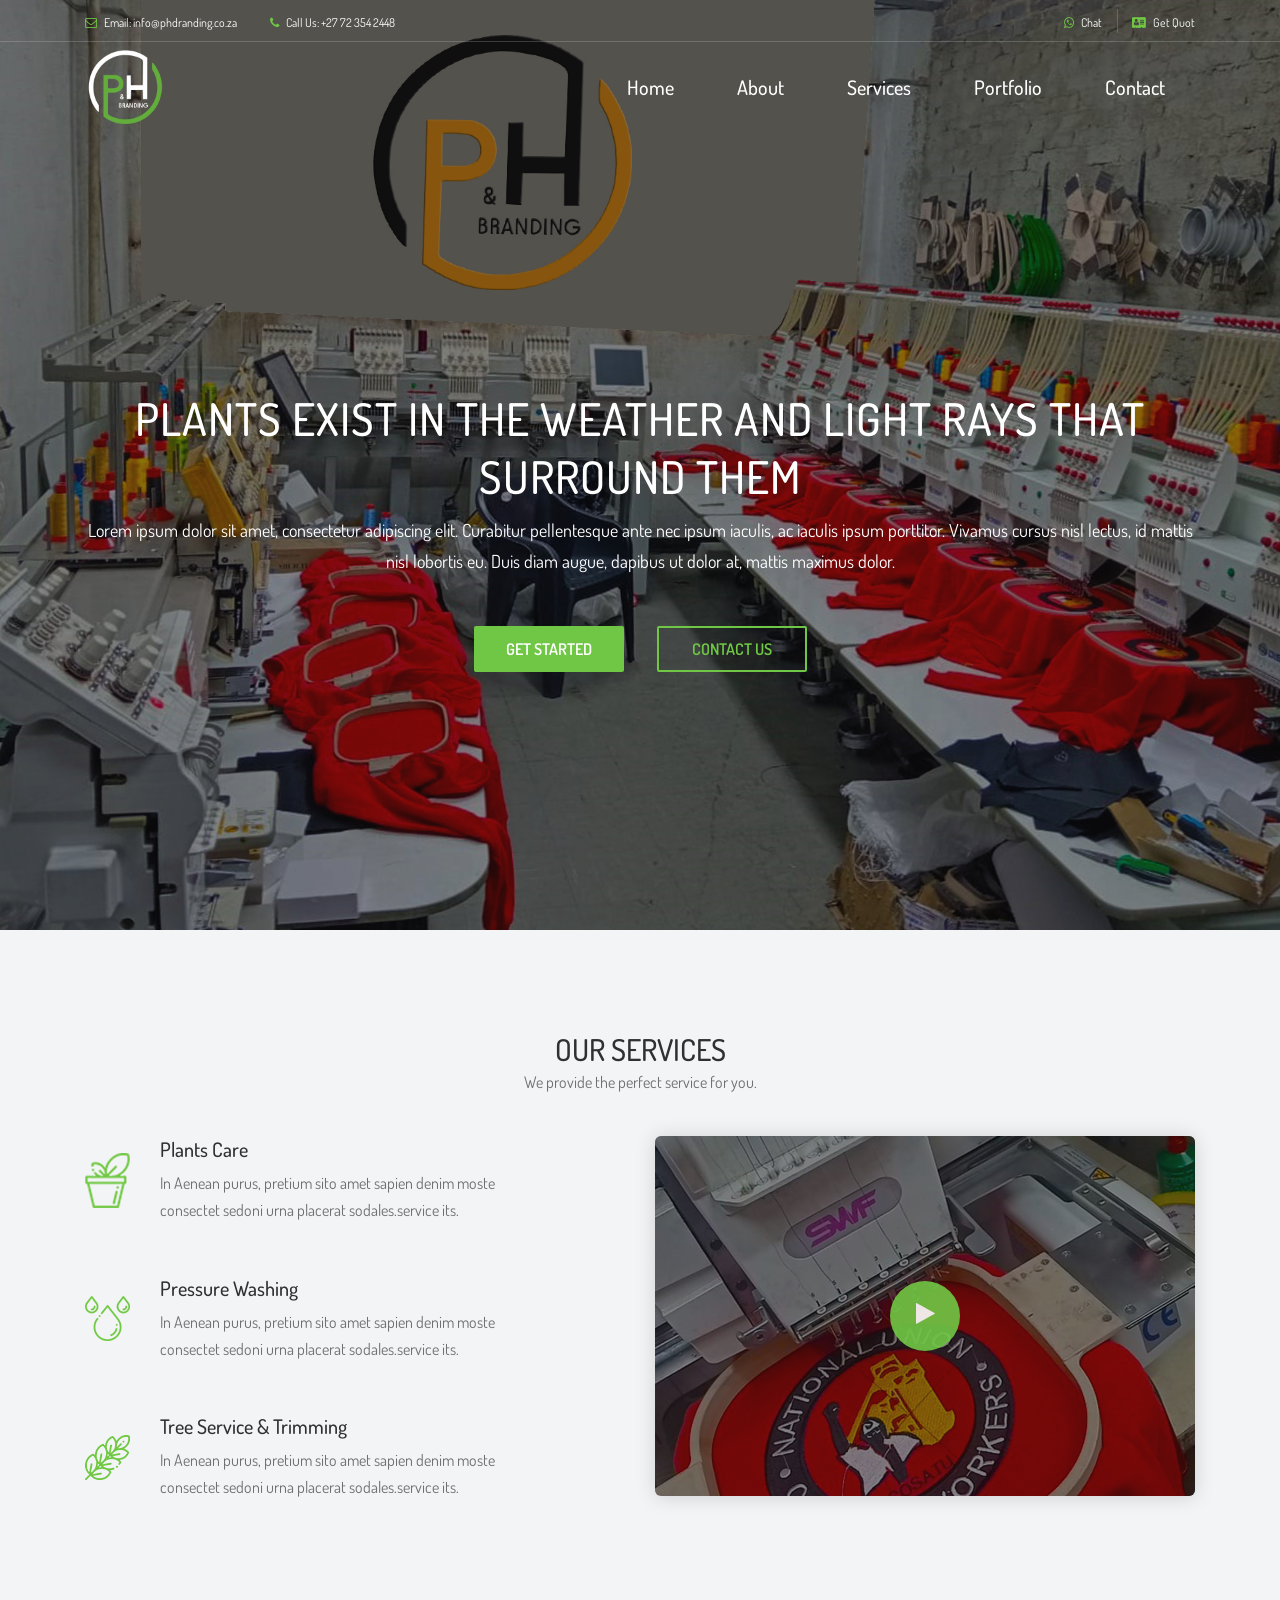
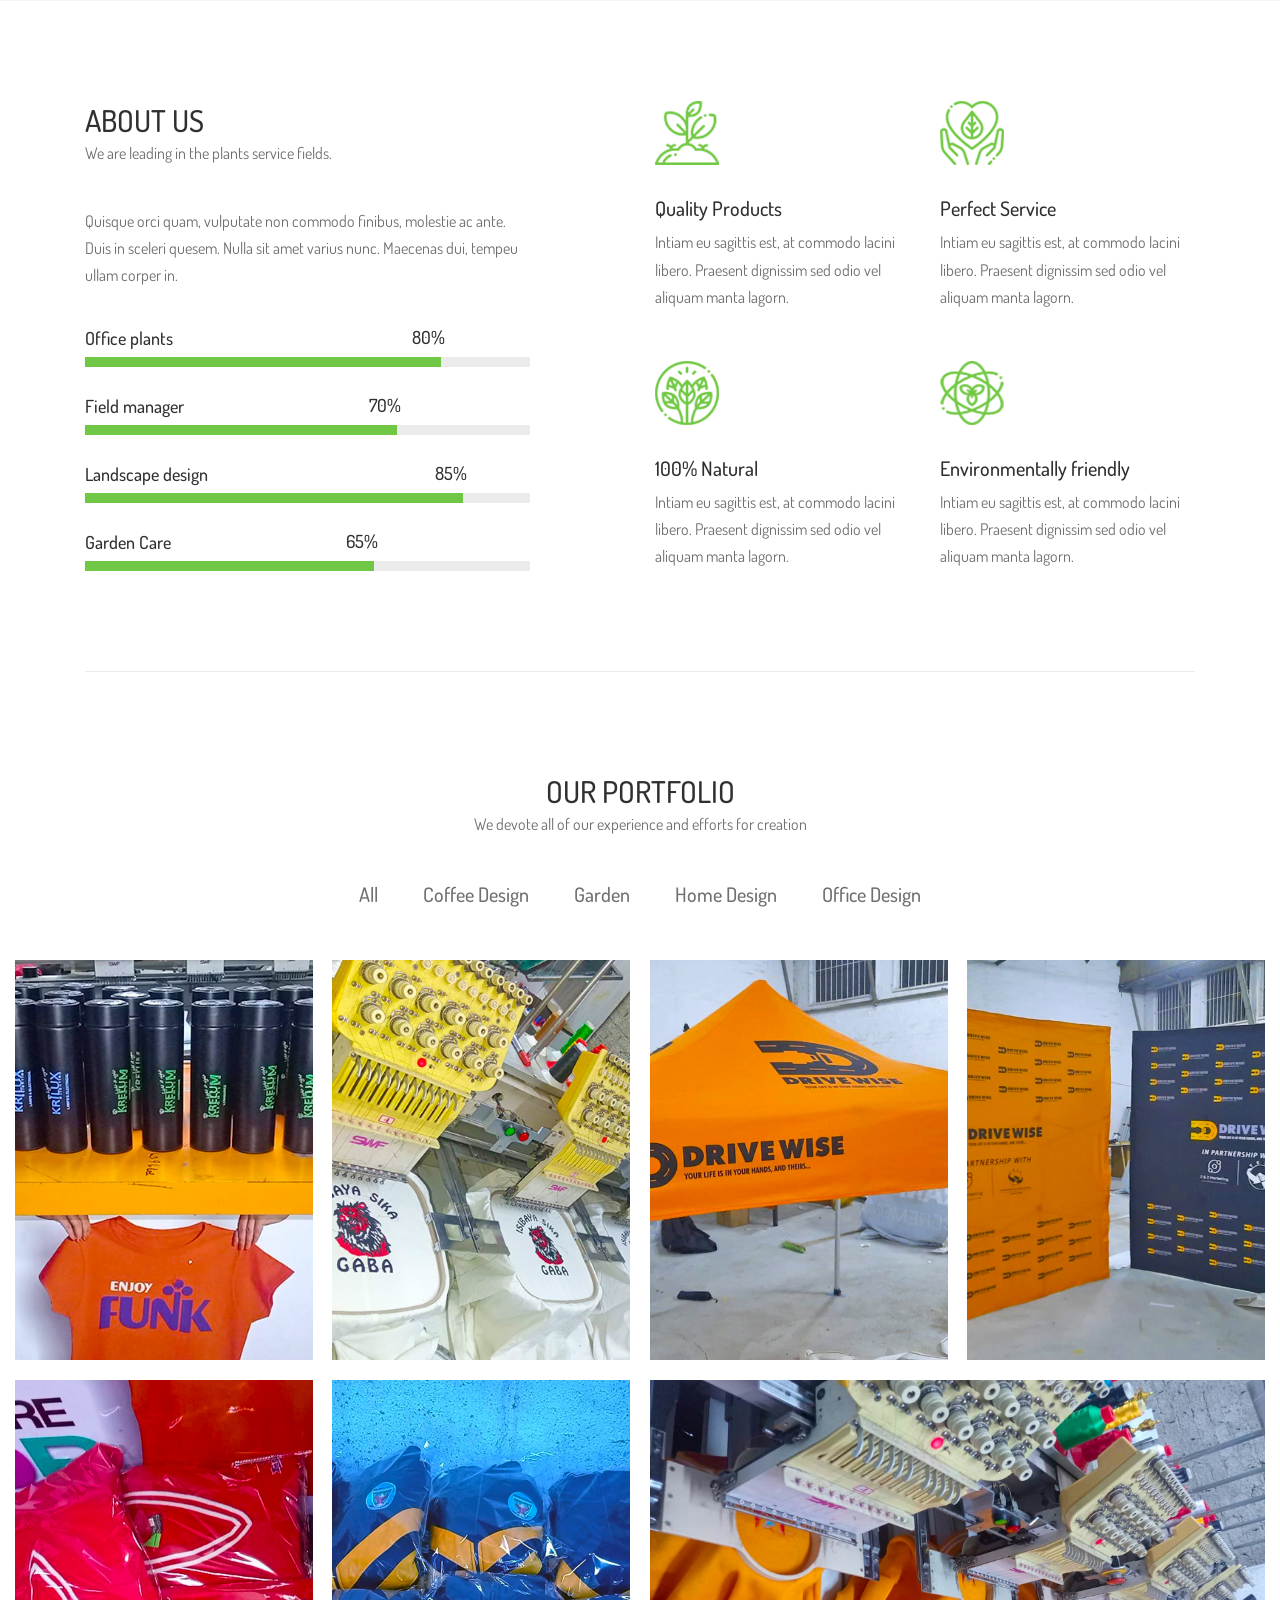
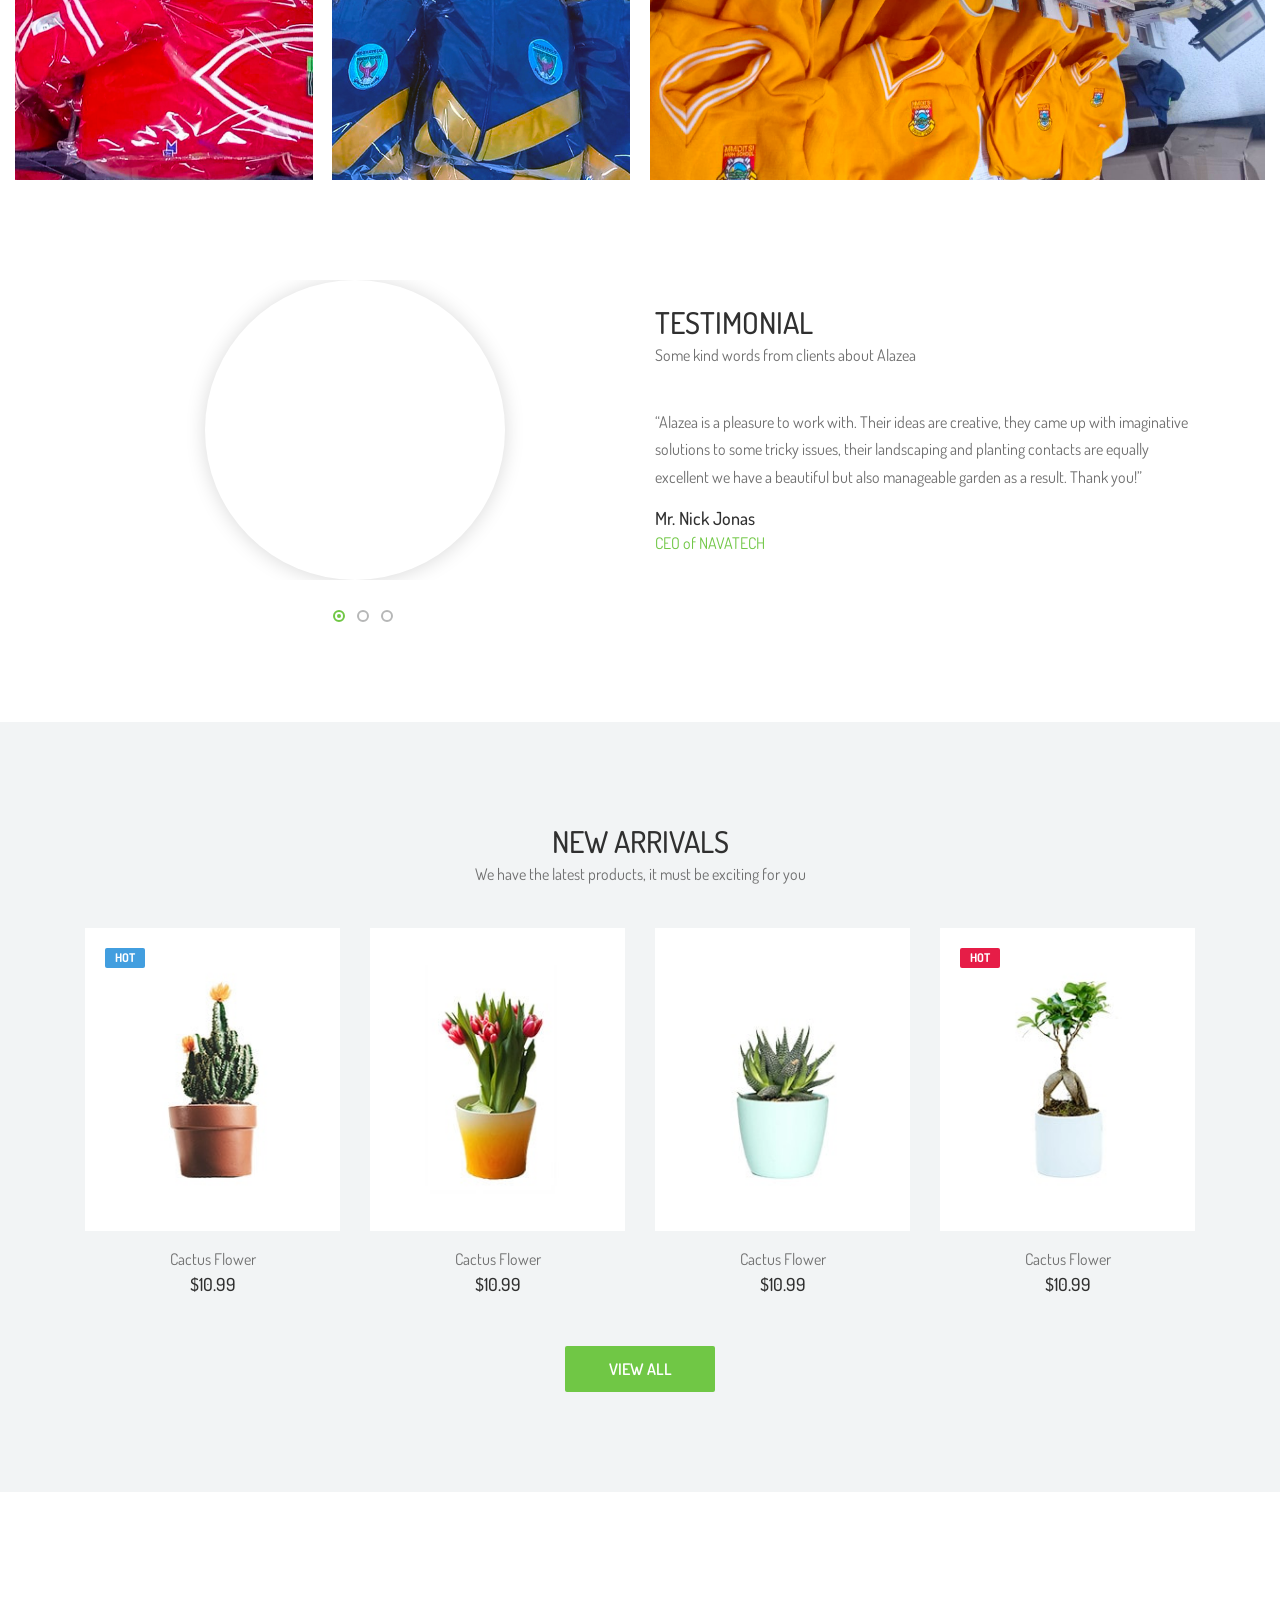
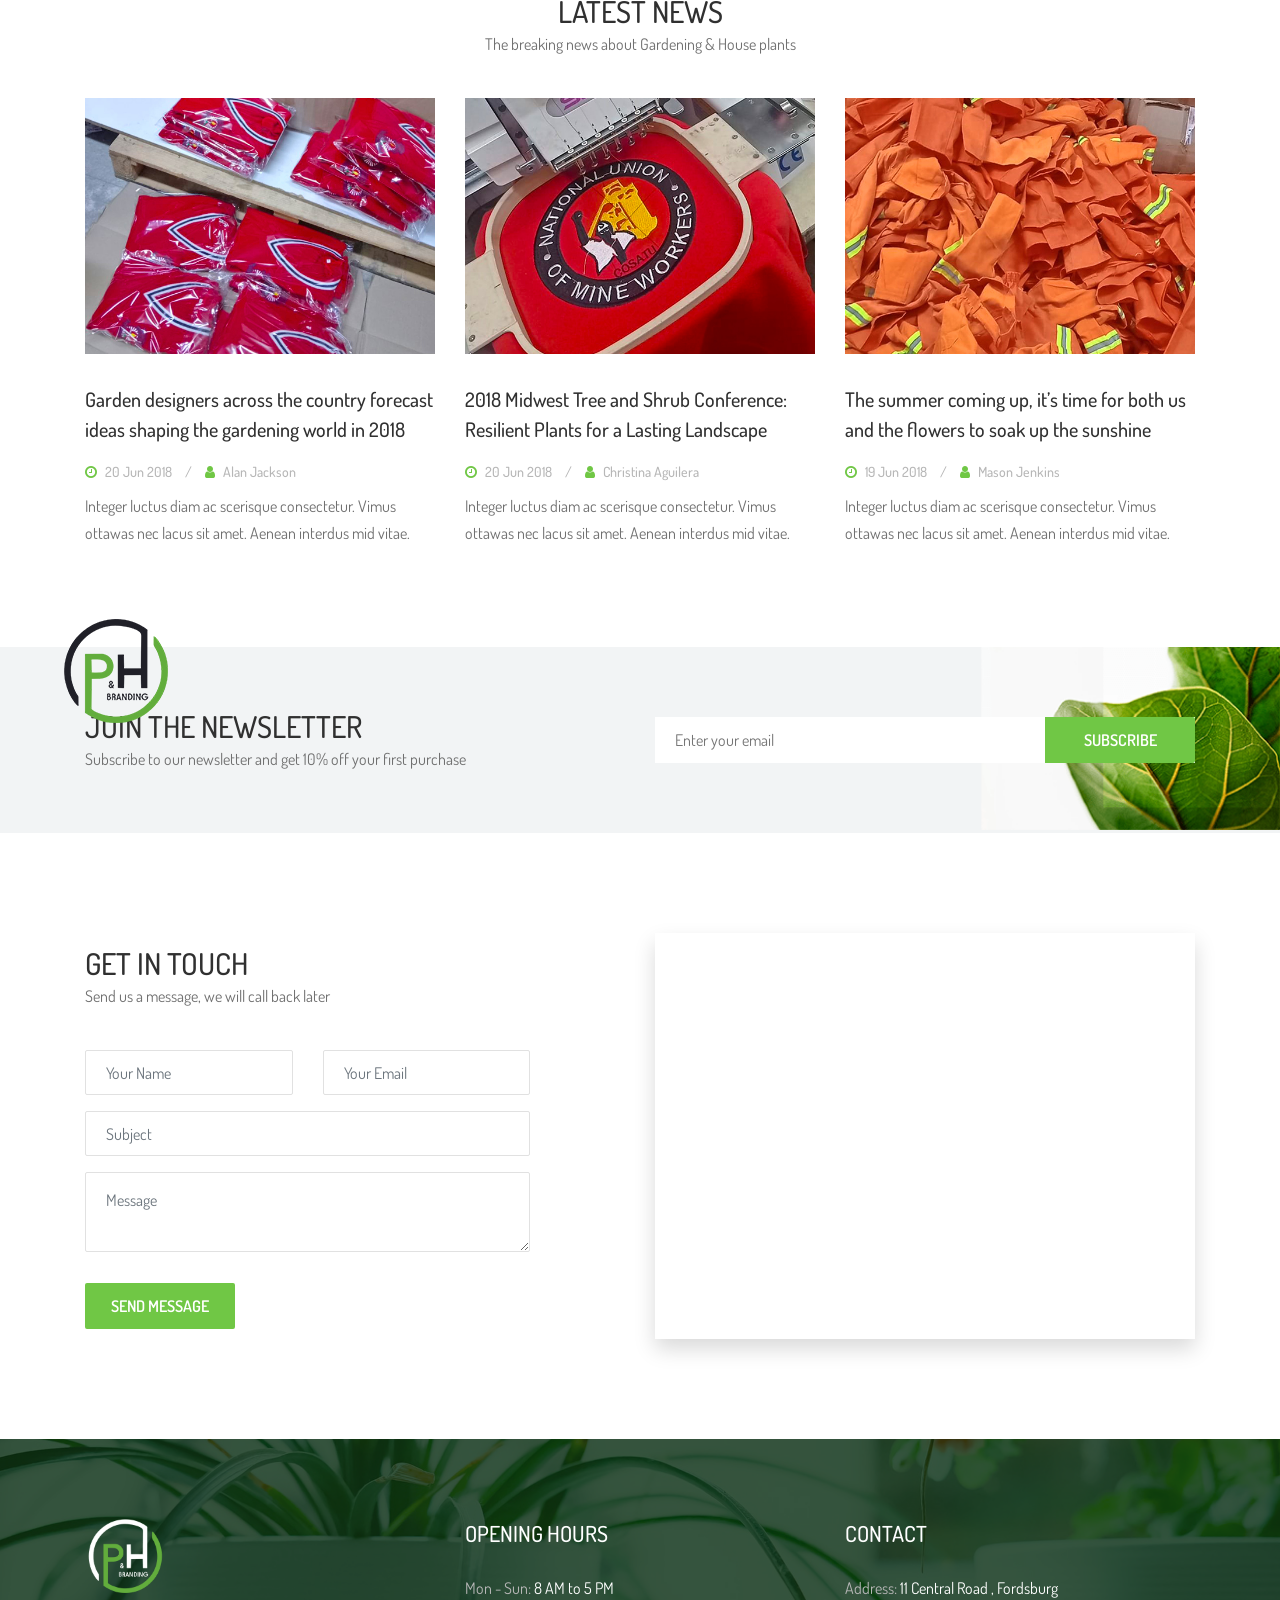
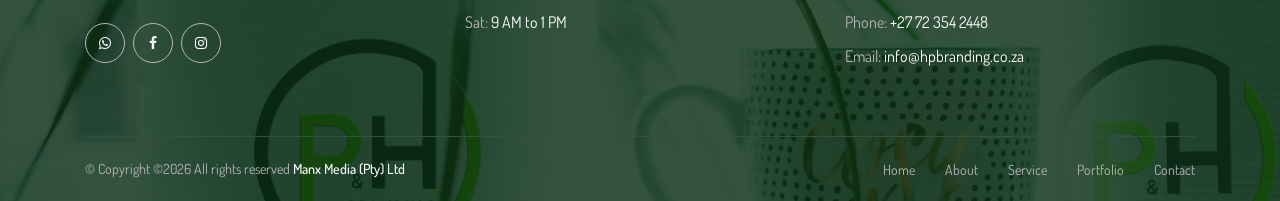
==== index.html @ 3180cc21 "WebsiteV1" ====
<!DOCTYPE html>
<html lang="en">

<head>
    <meta charset="UTF-8">
    <meta name="description" content="">
    <meta http-equiv="X-UA-Compatible" content="IE=edge">
    <meta name="viewport" content="width=device-width, initial-scale=1, shrink-to-fit=no">
    <!-- The above 4 meta tags *must* come first in the head; any other head content must come *after* these tags -->

    <!-- Title -->
    <title>P and H Branding</title>

    <!-- Favicon -->
    <link rel="icon" href="img/core-img/favicon.ico">

    <!-- Core Stylesheet -->
    <link rel="stylesheet" href="style.css">

</head>

<body>
    <!-- Preloader -->
    <div class="preloader d-flex align-items-center justify-content-center">
        <div class="preloader-circle"></div>
        <div class="preloader-img">
            <img src="img/core-img/leaf.png" alt="">
        </div>
    </div>

    <!-- ##### Header Area Start ##### -->
    <header class="header-area">

        <!-- ***** Top Header Area ***** -->
        <div class="top-header-area">
            <div class="container">
                <div class="row">
                    <div class="col-12">
                        <div class="top-header-content d-flex align-items-center justify-content-between">
                            <!-- Top Header Content -->
                            <div class="top-header-meta">
                                <a href="mailto:info@phdranding.co.za" data-toggle="tooltip" data-placement="bottom" title="info@phdranding.co.za"><i class="fa fa-envelope-o" aria-hidden="true"></i> <span>Email: info@phdranding.co.za</span></a>
                                <a href="tel:+27723542448" data-toggle="tooltip" data-placement="bottom" title="+27 72 354 2448"><i class="fa fa-phone" aria-hidden="true"></i> <span>Call Us: +27 72 354 2448</span></a>
                            </div>

                            <!-- Top Header Content -->
                            <div class="top-header-meta d-flex">
                                <!-- Language Dropdown -->
                                
                                <!-- Login -->
                                <div class="Chat">
                                    <a href="https://api.whatsapp.com/send/?phone=2772354 2448&text=Hi+I+have+a+query%2C+please+help" title="Whatsapp Chat"><i class="fa fa-whatsapp" aria-hidden="true"></i> <span>Chat</span></a>
                                </div>
                                <!-- Cart -->
                                <div class="cart">
                                    <a href="contact.html" title="Get Quotation"><i class="fa fa-address-card" aria-hidden="true" ></i> <span>Get Quot</span></a>
                                </div>
                            </div>
                        </div>
                    </div>
                </div>
            </div>
        </div>

        <!-- ***** Navbar Area ***** -->
        <div class="alazea-main-menu">
            <div class="classy-nav-container breakpoint-off">
                <div class="container">
                    <!-- Menu -->
                    <nav class="classy-navbar justify-content-between" id="alazeaNav">

                        <!-- Nav Brand -->
                        <a href="index.html" class="nav-brand"><img src="img/core-img/logo.png"  width="80" height="" alt=""></a>

                        <!-- Navbar Toggler -->
                        <div class="classy-navbar-toggler">
                            <span class="navbarToggler"><span></span><span></span><span></span></span>
                        </div>

                        <!-- Menu -->
                        <div class="classy-menu">

                            <!-- Close Button -->
                            <div class="classycloseIcon">
                                <div class="cross-wrap"><span class="top"></span><span class="bottom"></span></div>
                            </div>

                            <!-- Navbar Start -->
                            <div class="classynav">
                                <ul>
                                    <li><a href="index.html">Home</a></li>
                                    <li><a href="about.html">About</a></li>
                                    <li><a href="services.html">Services</a></li>
                                    <li><a href="portfolio.html">Portfolio</a></li>
                                    <li><a href="contact.html">Contact</a></li>
                                </ul>
                            </div>
                            <!-- Navbar End -->
                        </div>
                    </nav>

                    <!-- Search Form -->
                    <div class="search-form">
                        <form action="#" method="get">
                            <input type="search" name="search" id="search" placeholder="Type keywords &amp; press enter...">
                            <button type="submit" class="d-none"></button>
                        </form>
                        <!-- Close Icon -->
                        <div class="closeIcon"><i class="fa fa-times" aria-hidden="true"></i></div>
                    </div>
                </div>
            </div>
        </div>
    </header>
    <!-- ##### Header Area End ##### -->

    <!-- ##### Hero Area Start ##### -->
    <section class="hero-area">
        <div class="hero-post-slides owl-carousel">

            <!-- Single Hero Post -->
            <div class="single-hero-post bg-overlay">
                <!-- Post Image -->
                <div class="slide-img bg-img" style="background-image: url(img/bg-img/1.jpg);"></div>
                <div class="container h-100">
                    <div class="row h-100 align-items-center">
                        <div class="col-12">
                            <!-- Post Content -->
                            <div class="hero-slides-content text-center">
                                <h2>Plants exist in the weather and light rays that surround them</h2>
                                <p>Lorem ipsum dolor sit amet, consectetur adipiscing elit. Curabitur pellentesque ante nec ipsum iaculis, ac iaculis ipsum porttitor. Vivamus cursus nisl lectus, id mattis nisl lobortis eu. Duis diam augue, dapibus ut dolor at, mattis maximus dolor.</p>
                                <div class="welcome-btn-group">
                                    <a href="#" class="btn alazea-btn mr-30">GET STARTED</a>
                                    <a href="#" class="btn alazea-btn active">CONTACT US</a>
                                </div>
                            </div>
                        </div>
                    </div>
                </div>
            </div>

            <!-- Single Hero Post -->
            <div class="single-hero-post bg-overlay">
                <!-- Post Image -->
                <div class="slide-img bg-img" style="background-image: url(img/bg-img/2.jpg);"></div>
                <div class="container h-100">
                    <div class="row h-100 align-items-center">
                        <div class="col-12">
                            <!-- Post Content -->
                            <div class="hero-slides-content text-center">
                                <h2>Plants exist in the weather and light rays that surround them</h2>
                                <p>Lorem ipsum dolor sit amet, consectetur adipiscing elit. Curabitur pellentesque ante nec ipsum iaculis, ac iaculis ipsum porttitor. Vivamus cursus nisl lectus, id mattis nisl lobortis eu. Duis diam augue, dapibus ut dolor at, mattis maximus dolor.</p>
                                <div class="welcome-btn-group">
                                    <a href="#" class="btn alazea-btn mr-30">GET STARTED</a>
                                    <a href="#" class="btn alazea-btn active">CONTACT US</a>
                                </div>
                            </div>
                        </div>
                    </div>
                </div>
            </div>

        </div>
    </section>
    <!-- ##### Hero Area End ##### -->

    <!-- ##### Service Area Start ##### -->
    <section class="our-services-area bg-gray section-padding-100-0">
        <div class="container">
            <div class="row">
                <div class="col-12">
                    <!-- Section Heading -->
                    <div class="section-heading text-center">
                        <h2>OUR SERVICES</h2>
                        <p>We provide the perfect service for you.</p>
                    </div>
                </div>
            </div>

            <div class="row justify-content-between">
                <div class="col-12 col-lg-5">
                    <div class="alazea-service-area mb-100">

                        <!-- Single Service Area -->
                        <div class="single-service-area d-flex align-items-center wow fadeInUp" data-wow-delay="100ms">
                            <!-- Icon -->
                            <div class="service-icon mr-30">
                                <img src="img/core-img/s1.png" alt="">
                            </div>
                            <!-- Content -->
                            <div class="service-content">
                                <h5>Plants Care</h5>
                                <p>In Aenean purus, pretium sito amet sapien denim moste consectet sedoni urna placerat sodales.service its.</p>
                            </div>
                        </div>

                        <!-- Single Service Area -->
                        <div class="single-service-area d-flex align-items-center wow fadeInUp" data-wow-delay="300ms">
                            <!-- Icon -->
                            <div class="service-icon mr-30">
                                <img src="img/core-img/s2.png" alt="">
                            </div>
                            <!-- Content -->
                            <div class="service-content">
                                <h5>Pressure Washing</h5>
                                <p>In Aenean purus, pretium sito amet sapien denim moste consectet sedoni urna placerat sodales.service its.</p>
                            </div>
                        </div>

                        <!-- Single Service Area -->
                        <div class="single-service-area d-flex align-items-center wow fadeInUp" data-wow-delay="500ms">
                            <!-- Icon -->
                            <div class="service-icon mr-30">
                                <img src="img/core-img/s3.png" alt="">
                            </div>
                            <!-- Content -->
                            <div class="service-content">
                                <h5>Tree Service &amp; Trimming</h5>
                                <p>In Aenean purus, pretium sito amet sapien denim moste consectet sedoni urna placerat sodales.service its.</p>
                            </div>
                        </div>

                    </div>
                </div>

                <div class="col-12 col-lg-6">
                    <div class="alazea-video-area bg-overlay mb-100">
                        <img src="img/bg-img/23.jpg" alt="">
                        <a href="http://www.youtube.com/watch?v=7HKoqNJtMTQ" class="video-icon">
                            <i class="fa fa-play" aria-hidden="true"></i>
                        </a>
                    </div>
                </div>
            </div>
        </div>
    </section>
    <!-- ##### Service Area End ##### -->

    <!-- ##### About Area Start ##### -->
    <section class="about-us-area section-padding-100-0">
        <div class="container">
            <div class="row justify-content-between">
                <div class="col-12 col-lg-5">
                    <!-- Section Heading -->
                    <div class="section-heading">
                        <h2>ABOUT US</h2>
                        <p>We are leading in the plants service fields.</p>
                    </div>
                    <p>Quisque orci quam, vulputate non commodo finibus, molestie ac ante. Duis in sceleri quesem. Nulla sit amet varius nunc. Maecenas dui, tempeu ullam corper in.</p>

                    <!-- Progress Bar Content Area -->
                    <div class="alazea-progress-bar mb-50">
                        <!-- Single Progress Bar -->
                        <div class="single_progress_bar">
                            <p>Office plants</p>
                            <div id="bar1" class="barfiller">
                                <div class="tipWrap">
                                    <span class="tip"></span>
                                </div>
                                <span class="fill" data-percentage="80"></span>
                            </div>
                        </div>

                        <!-- Single Progress Bar -->
                        <div class="single_progress_bar">
                            <p>Field manager</p>
                            <div id="bar2" class="barfiller">
                                <div class="tipWrap">
                                    <span class="tip"></span>
                                </div>
                                <span class="fill" data-percentage="70"></span>
                            </div>
                        </div>

                        <!-- Single Progress Bar -->
                        <div class="single_progress_bar">
                            <p>Landscape design</p>
                            <div id="bar3" class="barfiller">
                                <div class="tipWrap">
                                    <span class="tip"></span>
                                </div>
                                <span class="fill" data-percentage="85"></span>
                            </div>
                        </div>

                        <!-- Single Progress Bar -->
                        <div class="single_progress_bar">
                            <p>Garden Care</p>
                            <div id="bar4" class="barfiller">
                                <div class="tipWrap">
                                    <span class="tip"></span>
                                </div>
                                <span class="fill" data-percentage="65"></span>
                            </div>
                        </div>
                    </div>
                </div>

                <div class="col-12 col-lg-6">
                    <div class="alazea-benefits-area">
                        <div class="row">
                            <!-- Single Benefits Area -->
                            <div class="col-12 col-sm-6">
                                <div class="single-benefits-area">
                                    <img src="img/core-img/b1.png" alt="">
                                    <h5>Quality Products</h5>
                                    <p>Intiam eu sagittis est, at commodo lacini libero. Praesent dignissim sed odio vel aliquam manta lagorn.</p>
                                </div>
                            </div>

                            <!-- Single Benefits Area -->
                            <div class="col-12 col-sm-6">
                                <div class="single-benefits-area">
                                    <img src="img/core-img/b2.png" alt="">
                                    <h5>Perfect Service</h5>
                                    <p>Intiam eu sagittis est, at commodo lacini libero. Praesent dignissim sed odio vel aliquam manta lagorn.</p>
                                </div>
                            </div>

                            <!-- Single Benefits Area -->
                            <div class="col-12 col-sm-6">
                                <div class="single-benefits-area">
                                    <img src="img/core-img/b3.png" alt="">
                                    <h5>100% Natural</h5>
                                    <p>Intiam eu sagittis est, at commodo lacini libero. Praesent dignissim sed odio vel aliquam manta lagorn.</p>
                                </div>
                            </div>

                            <!-- Single Benefits Area -->
                            <div class="col-12 col-sm-6">
                                <div class="single-benefits-area">
                                    <img src="img/core-img/b4.png" alt="">
                                    <h5>Environmentally friendly</h5>
                                    <p>Intiam eu sagittis est, at commodo lacini libero. Praesent dignissim sed odio vel aliquam manta lagorn.</p>
                                </div>
                            </div>
                        </div>
                    </div>
                </div>
            </div>
        </div>

        <div class="container">
            <div class="row">
                <div class="col-12">
                    <div class="border-line"></div>
                </div>
            </div>
        </div>
    </section>
    <!-- ##### About Area End ##### -->

    <!-- ##### Portfolio Area Start ##### -->
    <section class="alazea-portfolio-area section-padding-100-0">
        <div class="container">
            <div class="row">
                <div class="col-12">
                    <!-- Section Heading -->
                    <div class="section-heading text-center">
                        <h2>OUR PORTFOLIO</h2>
                        <p>We devote all of our experience and efforts for creation</p>
                    </div>
                </div>
            </div>
        </div>

        <div class="container-fluid">
            <div class="row">
                <div class="col-12">
                    <div class="alazea-portfolio-filter">
                        <div class="portfolio-filter">
                            <button class="btn active" data-filter="*">All</button>
                            <button class="btn" data-filter=".design">Coffee Design</button>
                            <button class="btn" data-filter=".garden">Garden</button>
                            <button class="btn" data-filter=".home-design">Home Design</button>
                            <button class="btn" data-filter=".office-design">Office Design</button>
                        </div>
                    </div>
                </div>
            </div>

            <div class="row alazea-portfolio">

                <!-- Single Portfolio Area -->
                <div class="col-12 col-sm-6 col-lg-3 single_portfolio_item design home-design wow fadeInUp" data-wow-delay="100ms">
                    <!-- Portfolio Thumbnail -->
                    <div class="portfolio-thumbnail bg-img" style="background-image: url(img/bg-img/16.jpg);"></div>
                    <!-- Portfolio Hover Text -->
                    <div class="portfolio-hover-overlay">
                        <a href="img/bg-img/16.jpg" class="portfolio-img d-flex align-items-center justify-content-center" title="Portfolio 1">
                            <div class="port-hover-text">
                                <h3>Minimal Flower Store</h3>
                                <h5>Office Plants</h5>
                            </div>
                        </a>
                    </div>
                </div>

                <!-- Single Portfolio Area -->
                <div class="col-12 col-sm-6 col-lg-3 single_portfolio_item garden wow fadeInUp" data-wow-delay="200ms">
                    <!-- Portfolio Thumbnail -->
                    <div class="portfolio-thumbnail bg-img" style="background-image: url(img/bg-img/17.jpg);"></div>
                    <!-- Portfolio Hover Text -->
                    <div class="portfolio-hover-overlay">
                        <a href="img/bg-img/17.jpg" class="portfolio-img d-flex align-items-center justify-content-center" title="Portfolio 2">
                            <div class="port-hover-text">
                                <h3>Minimal Flower Store</h3>
                                <h5>Office Plants</h5>
                            </div>
                        </a>
                    </div>
                </div>

                <!-- Single Portfolio Area -->
                <div class="col-12 col-sm-6 col-lg-3 single_portfolio_item garden design wow fadeInUp" data-wow-delay="300ms">
                    <!-- Portfolio Thumbnail -->
                    <div class="portfolio-thumbnail bg-img" style="background-image: url(img/bg-img/18.jpg);"></div>
                    <!-- Portfolio Hover Text -->
                    <div class="portfolio-hover-overlay">
                        <a href="img/bg-img/18.jpg" class="portfolio-img d-flex align-items-center justify-content-center" title="Portfolio 3">
                            <div class="port-hover-text">
                                <h3>Minimal Flower Store</h3>
                                <h5>Office Plants</h5>
                            </div>
                        </a>
                    </div>
                </div>

                <!-- Single Portfolio Area -->
                <div class="col-12 col-sm-6 col-lg-3 single_portfolio_item garden office-design wow fadeInUp" data-wow-delay="400ms">
                    <!-- Portfolio Thumbnail -->
                    <div class="portfolio-thumbnail bg-img" style="background-image: url(img/bg-img/19.jpg);"></div>
                    <!-- Portfolio Hover Text -->
                    <div class="portfolio-hover-overlay">
                        <a href="img/bg-img/19.jpg" class="portfolio-img d-flex align-items-center justify-content-center" title="Portfolio 4">
                            <div class="port-hover-text">
                                <h3>Minimal Flower Store</h3>
                                <h5>Office Plants</h5>
                            </div>
                        </a>
                    </div>
                </div>

                <!-- Single Portfolio Area -->
                <div class="col-12 col-sm-6 col-lg-3 single_portfolio_item design office-design wow fadeInUp" data-wow-delay="100ms">
                    <!-- Portfolio Thumbnail -->
                    <div class="portfolio-thumbnail bg-img" style="background-image: url(img/bg-img/20.jpg);"></div>
                    <!-- Portfolio Hover Text -->
                    <div class="portfolio-hover-overlay">
                        <a href="img/bg-img/20.jpg" class="portfolio-img d-flex align-items-center justify-content-center" title="Portfolio 5">
                            <div class="port-hover-text">
                                <h3>Minimal Flower Store</h3>
                                <h5>Office Plants</h5>
                            </div>
                        </a>
                    </div>
                </div>

                <!-- Single Portfolio Area -->
                <div class="col-12 col-sm-6 col-lg-3 single_portfolio_item garden wow fadeInUp" data-wow-delay="200ms">
                    <!-- Portfolio Thumbnail -->
                    <div class="portfolio-thumbnail bg-img" style="background-image: url(img/bg-img/21.jpg);"></div>
                    <!-- Portfolio Hover Text -->
                    <div class="portfolio-hover-overlay">
                        <a href="img/bg-img/21.jpg" class="portfolio-img d-flex align-items-center justify-content-center" title="Portfolio 6">
                            <div class="port-hover-text">
                                <h3>Minimal Flower Store</h3>
                                <h5>Office Plants</h5>
                            </div>
                        </a>
                    </div>
                </div>

                <!-- Single Portfolio Area -->
                <div class="col-12 col-lg-6 single_portfolio_item home-design wow fadeInUp" data-wow-delay="300ms">
                    <!-- Portfolio Thumbnail -->
                    <div class="portfolio-thumbnail bg-img" style="background-image: url(img/bg-img/22.jpg);"></div>
                    <!-- Portfolio Hover Text -->
                    <div class="portfolio-hover-overlay">
                        <a href="img/bg-img/22.jpg" class="portfolio-img d-flex align-items-center justify-content-center" title="Portfolio 7">
                            <div class="port-hover-text">
                                <h3>Minimal Flower Store</h3>
                                <h5>Office Plants</h5>
                            </div>
                        </a>
                    </div>
                </div>

            </div>
        </div>
    </section>
    <!-- ##### Portfolio Area End ##### -->

    <!-- ##### Testimonial Area Start ##### -->
    <section class="testimonial-area section-padding-100">
        <div class="container">
            <div class="row">
                <div class="col-12">
                    <div class="testimonials-slides owl-carousel">

                        <!-- Single Testimonial Slide -->
                        <div class="single-testimonial-slide">
                            <div class="row align-items-center">
                                <div class="col-12 col-md-6">
                                    <div class="testimonial-thumb">
                                        <img src="img/bg-img/13.jpg" alt="">
                                    </div>
                                </div>
                                <div class="col-12 col-md-6">
                                    <div class="testimonial-content">
                                        <!-- Section Heading -->
                                        <div class="section-heading">
                                            <h2>TESTIMONIAL</h2>
                                            <p>Some kind words from clients about Alazea</p>
                                        </div>
                                        <p>“Alazea is a pleasure to work with. Their ideas are creative, they came up with imaginative solutions to some tricky issues, their landscaping and planting contacts are equally excellent we have a beautiful but also manageable garden as a result. Thank you!”</p>
                                        <div class="testimonial-author-info">
                                            <h6>Mr. Nick Jonas</h6>
                                            <p>CEO of NAVATECH</p>
                                        </div>
                                    </div>
                                </div>
                            </div>
                        </div>

                        <!-- Single Testimonial Slide -->
                        <div class="single-testimonial-slide">
                            <div class="row align-items-center">
                                <div class="col-12 col-md-6">
                                    <div class="testimonial-thumb">
                                        <img src="img/bg-img/14.jpg" alt="">
                                    </div>
                                </div>
                                <div class="col-12 col-md-6">
                                    <div class="testimonial-content">
                                        <!-- Section Heading -->
                                        <div class="section-heading">
                                            <h2>TESTIMONIAL</h2>
                                            <p>Some kind words from clients about Alazea</p>
                                        </div>
                                        <p>“Alazea is a pleasure to work with. Their ideas are creative, they came up with imaginative solutions to some tricky issues, their landscaping and planting contacts are equally excellent we have a beautiful but also manageable garden as a result. Thank you!”</p>
                                        <div class="testimonial-author-info">
                                            <h6>Mr. Nazrul Islam</h6>
                                            <p>CEO of NAVATECH</p>
                                        </div>
                                    </div>
                                </div>
                            </div>
                        </div>

                        <!-- Single Testimonial Slide -->
                        <div class="single-testimonial-slide">
                            <div class="row align-items-center">
                                <div class="col-12 col-md-6">
                                    <div class="testimonial-thumb">
                                        <img src="img/bg-img/15.jpg" alt="">
                                    </div>
                                </div>
                                <div class="col-12 col-md-6">
                                    <div class="testimonial-content">
                                        <!-- Section Heading -->
                                        <div class="section-heading">
                                            <h2>TESTIMONIAL</h2>
                                            <p>Some kind words from clients about Alazea</p>
                                        </div>
                                        <p>“Alazea is a pleasure to work with. Their ideas are creative, they came up with imaginative solutions to some tricky issues, their landscaping and planting contacts are equally excellent we have a beautiful but also manageable garden as a result. Thank you!”</p>
                                        <div class="testimonial-author-info">
                                            <h6>Mr. Jonas Nick</h6>
                                            <p>CEO of NAVATECH</p>
                                        </div>
                                    </div>
                                </div>
                            </div>
                        </div>

                    </div>
                </div>
            </div>
        </div>
    </section>
    <!-- ##### Testimonial Area End ##### -->

    <!-- ##### Product Area Start ##### -->
    <section class="new-arrivals-products-area bg-gray section-padding-100">
        <div class="container">
            <div class="row">
                <div class="col-12">
                    <!-- Section Heading -->
                    <div class="section-heading text-center">
                        <h2>NEW ARRIVALS</h2>
                        <p>We have the latest products, it must be exciting for you</p>
                    </div>
                </div>
            </div>

            <div class="row">

                <!-- Single Product Area -->
                <div class="col-12 col-sm-6 col-lg-3">
                    <div class="single-product-area mb-50 wow fadeInUp" data-wow-delay="100ms">
                        <!-- Product Image -->
                        <div class="product-img">
                            <a href="shop-details.html"><img src="img/bg-img/9.jpg" alt=""></a>
                            <!-- Product Tag -->
                            <div class="product-tag">
                                <a href="#">Hot</a>
                            </div>
                            <div class="product-meta d-flex">
                                <a href="#" class="wishlist-btn"><i class="icon_heart_alt"></i></a>
                                <a href="cart.html" class="add-to-cart-btn">Add to cart</a>
                                <a href="#" class="compare-btn"><i class="arrow_left-right_alt"></i></a>
                            </div>
                        </div>
                        <!-- Product Info -->
                        <div class="product-info mt-15 text-center">
                            <a href="shop-details.html">
                                <p>Cactus Flower</p>
                            </a>
                            <h6>$10.99</h6>
                        </div>
                    </div>
                </div>

                <!-- Single Product Area -->
                <div class="col-12 col-sm-6 col-lg-3">
                    <div class="single-product-area mb-50 wow fadeInUp" data-wow-delay="200ms">
                        <!-- Product Image -->
                        <div class="product-img">
                            <a href="shop-details.html"><img src="img/bg-img/10.jpg" alt=""></a>
                            <div class="product-meta d-flex">
                                <a href="#" class="wishlist-btn"><i class="icon_heart_alt"></i></a>
                                <a href="cart.html" class="add-to-cart-btn">Add to cart</a>
                                <a href="#" class="compare-btn"><i class="arrow_left-right_alt"></i></a>
                            </div>
                        </div>
                        <!-- Product Info -->
                        <div class="product-info mt-15 text-center">
                            <a href="shop-details.html">
                                <p>Cactus Flower</p>
                            </a>
                            <h6>$10.99</h6>
                        </div>
                    </div>
                </div>

                <!-- Single Product Area -->
                <div class="col-12 col-sm-6 col-lg-3">
                    <div class="single-product-area mb-50 wow fadeInUp" data-wow-delay="300ms">
                        <!-- Product Image -->
                        <div class="product-img">
                            <a href="shop-details.html"><img src="img/bg-img/11.jpg" alt=""></a>
                            <div class="product-meta d-flex">
                                <a href="#" class="wishlist-btn"><i class="icon_heart_alt"></i></a>
                                <a href="cart.html" class="add-to-cart-btn">Add to cart</a>
                                <a href="#" class="compare-btn"><i class="arrow_left-right_alt"></i></a>
                            </div>
                        </div>
                        <!-- Product Info -->
                        <div class="product-info mt-15 text-center">
                            <a href="shop-details.html">
                                <p>Cactus Flower</p>
                            </a>
                            <h6>$10.99</h6>
                        </div>
                    </div>
                </div>

                <!-- Single Product Area -->
                <div class="col-12 col-sm-6 col-lg-3">
                    <div class="single-product-area mb-50 wow fadeInUp" data-wow-delay="400ms">
                        <!-- Product Image -->
                        <div class="product-img">
                            <a href="shop-details.html"><img src="img/bg-img/12.jpg" alt=""></a>
                            <!-- Product Tag -->
                            <div class="product-tag sale-tag">
                                <a href="#">Hot</a>
                            </div>
                            <div class="product-meta d-flex">
                                <a href="#" class="wishlist-btn"><i class="icon_heart_alt"></i></a>
                                <a href="cart.html" class="add-to-cart-btn">Add to cart</a>
                                <a href="#" class="compare-btn"><i class="arrow_left-right_alt"></i></a>
                            </div>
                        </div>
                        <!-- Product Info -->
                        <div class="product-info mt-15 text-center">
                            <a href="shop-details.html">
                                <p>Cactus Flower</p>
                            </a>
                            <h6>$10.99</h6>
                        </div>
                    </div>
                </div>

                <div class="col-12 text-center">
                    <a href="#" class="btn alazea-btn">View All</a>
                </div>

            </div>
        </div>
    </section>
    <!-- ##### Product Area End ##### -->

    <!-- ##### Blog Area Start ##### -->
    <section class="alazea-blog-area section-padding-100-0">
        <div class="container">
            <div class="row">
                <div class="col-12">
                    <!-- Section Heading -->
                    <div class="section-heading text-center">
                        <h2>LATEST NEWS</h2>
                        <p>The breaking news about Gardening &amp; House plants</p>
                    </div>
                </div>
            </div>

            <div class="row justify-content-center">

                <!-- Single Blog Post Area -->
                <div class="col-12 col-md-6 col-lg-4">
                    <div class="single-blog-post mb-100">
                        <div class="post-thumbnail mb-30">
                            <a href="single-post.html"><img src="img/bg-img/6.jpg" alt=""></a>
                        </div>
                        <div class="post-content">
                            <a href="single-post.html" class="post-title">
                                <h5>Garden designers across the country forecast ideas shaping the gardening world in 2018</h5>
                            </a>
                            <div class="post-meta">
                                <a href="#"><i class="fa fa-clock-o" aria-hidden="true"></i> 20 Jun 2018</a>
                                <a href="#"><i class="fa fa-user" aria-hidden="true"></i> Alan Jackson</a>
                            </div>
                            <p class="post-excerpt">Integer luctus diam ac scerisque consectetur. Vimus ottawas nec lacus sit amet. Aenean interdus mid vitae.</p>
                        </div>
                    </div>
                </div>

                <!-- Single Blog Post Area -->
                <div class="col-12 col-md-6 col-lg-4">
                    <div class="single-blog-post mb-100">
                        <div class="post-thumbnail mb-30">
                            <a href="single-post.html"><img src="img/bg-img/7.jpg" alt=""></a>
                        </div>
                        <div class="post-content">
                            <a href="single-post.html" class="post-title">
                                <h5>2018 Midwest Tree and Shrub Conference: Resilient Plants for a Lasting Landscape</h5>
                            </a>
                            <div class="post-meta">
                                <a href="#"><i class="fa fa-clock-o" aria-hidden="true"></i> 20 Jun 2018</a>
                                <a href="#"><i class="fa fa-user" aria-hidden="true"></i> Christina Aguilera</a>
                            </div>
                            <p class="post-excerpt">Integer luctus diam ac scerisque consectetur. Vimus ottawas nec lacus sit amet. Aenean interdus mid vitae.</p>
                        </div>
                    </div>
                </div>

                <!-- Single Blog Post Area -->
                <div class="col-12 col-md-6 col-lg-4">
                    <div class="single-blog-post mb-100">
                        <div class="post-thumbnail mb-30">
                            <a href="single-post.html"><img src="img/bg-img/8.jpg" alt=""></a>
                        </div>
                        <div class="post-content">
                            <a href="single-post.html" class="post-title">
                                <h5>The summer coming up, it’s time for both us and the flowers to soak up the sunshine</h5>
                            </a>
                            <div class="post-meta">
                                <a href="#"><i class="fa fa-clock-o" aria-hidden="true"></i> 19 Jun 2018</a>
                                <a href="#"><i class="fa fa-user" aria-hidden="true"></i> Mason Jenkins</a>
                            </div>
                            <p class="post-excerpt">Integer luctus diam ac scerisque consectetur. Vimus ottawas nec lacus sit amet. Aenean interdus mid vitae.</p>
                        </div>
                    </div>
                </div>

            </div>
        </div>
    </section>
    <!-- ##### Blog Area End ##### -->

    <!-- ##### Subscribe Area Start ##### -->
    <section class="subscribe-newsletter-area" style="background-image: url(img/bg-img/subscribe.png);">
        <div class="container">
            <div class="row align-items-center justify-content-between">
                <div class="col-12 col-lg-5">
                    <!-- Section Heading -->
                    <div class="section-heading mb-0">
                        <h2>Join the Newsletter</h2>
                        <p>Subscribe to our newsletter and get 10% off your first purchase</p>
                    </div>
                </div>
                <div class="col-12 col-lg-6">
                    <div class="subscribe-form">
                        <form action="#" method="get">
                            <input type="email" name="subscribe-email" id="subscribeEmail" placeholder="Enter your email">
                            <button type="submit" class="btn alazea-btn">SUBSCRIBE</button>
                        </form>
                    </div>
                </div>
            </div>
        </div>

        <!-- Subscribe Side Thumbnail -->
        <div class="subscribe-side-thumb wow fadeInUp" data-wow-delay="500ms">
            <img class="first-img" src="img/core-img/leaf.png" alt="">
        </div>
    </section>
    <!-- ##### Subscribe Area End ##### -->

    <!-- ##### Contact Area Start ##### -->
    <section class="contact-area section-padding-100-0">
        <div class="container">
            <div class="row align-items-center justify-content-between">
                <div class="col-12 col-lg-5">
                    <!-- Section Heading -->
                    <div class="section-heading">
                        <h2>GET IN TOUCH</h2>
                        <p>Send us a message, we will call back later</p>
                    </div>
                    <!-- Contact Form Area -->
                    <div class="contact-form-area mb-100">
                        <form action="#" method="post">
                            <div class="row">
                                <div class="col-12 col-sm-6">
                                    <div class="form-group">
                                        <input type="text" class="form-control" id="contact-name" placeholder="Your Name">
                                    </div>
                                </div>
                                <div class="col-12 col-sm-6">
                                    <div class="form-group">
                                        <input type="email" class="form-control" id="contact-email" placeholder="Your Email">
                                    </div>
                                </div>
                                <div class="col-12">
                                    <div class="form-group">
                                        <input type="text" class="form-control" id="contact-subject" placeholder="Subject">
                                    </div>
                                </div>
                                <div class="col-12">
                                    <div class="form-group">
                                        <textarea class="form-control" name="message" id="message" cols="30" rows="10" placeholder="Message"></textarea>
                                    </div>
                                </div>
                                <div class="col-12">
                                    <button type="submit" class="btn alazea-btn mt-15">Send Message</button>
                                </div>
                            </div>
                        </form>
                    </div>
                </div>

                <div class="col-12 col-lg-6">
                    <!-- Google Maps -->
                    <div class="map-area mb-100">
                        <iframe src="https://www.google.com/maps/embed?pb=!1m18!1m12!1m3!1d22236.40558254599!2d-118.25292394686001!3d34.057682914027104!2m3!1f0!2f0!3f0!3m2!1i1024!2i768!4f13.1!3m3!1m2!1s0x80c2c75ddc27da13%3A0xe22fdf6f254608f4!2z4Kay4Ka4IOCmj-CmnuCnjeCmnOCnh-CmsuCnh-CmuCwg4KaV4KeN4Kav4Ka-4Kay4Ka_4Kar4KeL4Kaw4KeN4Kao4Ka_4Kav4Ka84Ka-LCDgpq7gpr7gprDgp43gppXgpr_gpqgg4Kav4KeB4KaV4KeN4Kak4Kaw4Ka-4Ka34KeN4Kaf4KeN4Kaw!5e0!3m2!1sbn!2sbd!4v1532328708137" allowfullscreen></iframe>
                    </div>
                </div>
            </div>
        </div>
    </section>
    <!-- ##### Contact Area End ##### -->

    <!-- ##### Footer Area Start ##### -->
    <footer class="footer-area bg-img" style="background-image: url(img/bg-img/3.jpg);">
        <!-- Main Footer Area -->
        <div class="main-footer-area">
            <div class="container">
                <div class="row">

                    <!-- Single Footer Widget -->
                    <div class="col-12 col-sm-6 col-lg-4">
                        <div class="single-footer-widget">
                            <div class="footer-logo mb-30">
                                <a href="#"><img src="img/core-img/logo.png" width="80" Height="" alt="Logo"></a>
                            </div>
<div class="social-info">
				<a href="https://api.whatsapp.com/send/?phone=2772354 2448&text=Hi+I+have+a+query%2C+please+help"><i class="fa fa-whatsapp" aria-hidden="true"></i></a>
                <a href="#"><i class="fa fa-facebook" aria-hidden="true"></i></a>
                <a href="#"><i class="fa fa-instagram" aria-hidden="true"></i></a>
              </div>
                        </div>
                    </div>

                      
                    <div class="col-12 col-sm-6 col-lg-4">
                        <div class="single-footer-widget">
                            <div class="widget-title">
                                <h5>Opening Hours</h5>
                            </div>

                            <!-- Single Best Seller Products -->
                            <div class="contact-information">
								<p><span>Mon - Sun:</span> 8 AM to 5 PM</p>
                                <p><span>Sat:</span> 9 AM to 1 PM</p>
								</div>
                        </div>
                    </div>

                    <!-- Single Footer Widget -->
                    <div class="col-12 col-sm-6 col-lg-4">
                        <div class="single-footer-widget">
                            <div class="widget-title">
                                <h5>CONTACT</h5>
                            </div>

                            <div class="contact-information">
                                <p><span>Address:</span> 11 Central Road , Fordsburg</p>
                                <p><span>Phone:</span> +27 72 354 2448</p>
                                <p><span>Email:</span> info@hpbranding.co.za</p>
                          </div>
                        </div>
                    </div>
                </div>
            </div>
        </div>

        <!-- Footer Bottom Area -->
        <div class="footer-bottom-area">
            <div class="container">
                <div class="row">
                    <div class="col-12">
                        <div class="border-line"></div>
                    </div>
                    <!-- Copywrite Text -->
                    <div class="col-12 col-md-6">
                        <div class="copywrite-text">
                            <p>&copy; 
Copyright &copy;<script>document.write(new Date().getFullYear());</script> All rights reserved <a href="https://www.manxmedia.co.za" target="_blank"> Manx Media (Pty) Ltd</a>
</p>
                        </div>
                    </div>
                    <!-- Footer Nav -->
                    <div class="col-12 col-md-6">
                        <div class="footer-nav">
                            <nav>
                                <ul>
                                    <li><a href="index.html">Home</a></li>
                                    <li><a href="about.html">About</a></li>
                                    <li><a href="service">Service</a></li>
                                    <li><a href="portfolio.html">Portfolio</a></li>
                                    <li><a href="contact.html">Contact</a></li>
                                </ul>
                            </nav>
                        </div>
                    </div>
                </div>
            </div>
        </div>
    </footer>
    <!-- ##### Footer Area End ##### -->

    <!-- ##### All Javascript Files ##### -->
    <!-- jQuery-2.2.4 js -->
    <script src="js/jquery/jquery-2.2.4.min.js"></script>
    <!-- Popper js -->
    <script src="js/bootstrap/popper.min.js"></script>
    <!-- Bootstrap js -->
    <script src="js/bootstrap/bootstrap.min.js"></script>
    <!-- All Plugins js -->
    <script src="js/plugins/plugins.js"></script>
    <!-- Active js -->
    <script src="js/active.js"></script>
</body>

</html>
---- style.css ----
/* :: 1.0 Import Fonts */
@import url("https://fonts.googleapis.com/css?family=Dosis:200,300,400,500,600,700,800");
/* :: 2.0 Import All CSS */
@import url(css/bootstrap.min.css);
@import url(css/classy-nav.css);
@import url(css/owl.carousel.min.css);
@import url(css/animate.css);
@import url(css/magnific-popup.css);
@import url(css/font-awesome.min.css);
@import url(css/elegant-icon.css);
/* :: 3.0 Base CSS */
* {
  margin: 0;
  padding: 0; }

body {
  font-family: "Dosis", sans-serif;
  font-size: 16px;
  color: #707070; }

h1,
h2,
h3,
h4,
h5,
h6 {
  color: #303030;
  line-height: 1.3;
  font-weight: 500; }

p {
  color: #707070;
  font-size: 16px;
  line-height: 1.7;
  font-weight: 400; }

a,
a:hover,
a:focus {
  -webkit-transition-duration: 500ms;
  transition-duration: 500ms;
  text-decoration: none;
  outline: 0 solid transparent;
  color: #303030;
  font-weight: 500;
  font-size: 14px; }

ul,
ol {
  margin: 0; }
  ul li,
  ol li {
    list-style: none; }

img {
  height: auto;
  max-width: 100%; }

/* :: 3.1.0 Spacing */
.mt-15 {
  margin-top: 15px !important; }

.mt-30 {
  margin-top: 30px !important; }

.mt-50 {
  margin-top: 50px !important; }

.mt-70 {
  margin-top: 70px !important; }

.mt-100 {
  margin-top: 100px !important; }

.mb-15 {
  margin-bottom: 15px !important; }

.mb-30 {
  margin-bottom: 30px !important; }

.mb-50 {
  margin-bottom: 50px !important; }

.mb-70 {
  margin-bottom: 70px !important; }

.mb-100 {
  margin-bottom: 100px !important; }

.ml-15 {
  margin-left: 15px !important; }

.ml-30 {
  margin-left: 30px !important; }

.ml-50 {
  margin-left: 50px !important; }

.mr-15 {
  margin-right: 15px !important; }

.mr-30 {
  margin-right: 30px !important; }

.mr-50 {
  margin-right: 50px !important; }

/* :: 3.2.0 Height */
.height-400 {
  height: 400px; }

.height-500 {
  height: 500px; }

.height-600 {
  height: 600px; }

.height-700 {
  height: 700px; }

.height-800 {
  height: 800px; }

/* :: 3.3.0 Section Padding */
.section-padding-100 {
  padding-top: 100px;
  padding-bottom: 100px; }

.section-padding-100-0 {
  padding-top: 100px;
  padding-bottom: 0; }

.section-padding-0-100 {
  padding-top: 0;
  padding-bottom: 100px; }

.section-padding-100-70 {
  padding-top: 100px;
  padding-bottom: 70px; }

/* :: 3.4.0 Section Heading */
.section-heading {
  position: relative;
  z-index: 1;
  margin-bottom: 40px; }
  .section-heading h2 {
    font-size: 30px;
    text-transform: uppercase;
    margin-bottom: 0; }
    @media only screen and (max-width: 767px) {
      .section-heading h2 {
        font-size: 24px; } }
  .section-heading p {
    font-size: 16px;
    color: #707070;
    margin-bottom: 0; }

/* :: 3.5.0 Preloader */
.preloader {
  background-color: #f2f4f5;
  width: 100%;
  height: 100%;
  position: fixed;
  top: 0;
  left: 0;
  right: 0;
  bottom: 0;
  z-index: 999999;
  overflow: hidden; }
  .preloader .preloader-circle {
    width: 80px;
    height: 80px;
    position: relative;
    border-style: solid;
    border-width: 2px;
    border-top-color: #70c745;
    border-bottom-color: transparent;
    border-left-color: transparent;
    border-right-color: transparent;
    z-index: 10;
    border-radius: 50%;
    box-shadow: 0 1px 5px 0 rgba(0, 0, 0, 0.15);
    background-color: #ffffff;
    -webkit-animation: zoom 2000ms infinite ease;
    animation: zoom 2000ms infinite ease; }
  .preloader .preloader-img {
    position: absolute;
    top: 50%;
    left: 50%;
    -webkit-transform: translate(-50%, -50%);
    transform: translate(-50%, -50%);
    z-index: 200; }
    .preloader .preloader-img img {
      max-width: 45px; }

@-webkit-keyframes zoom {
  0% {
    -webkit-transform: rotate(0deg);
    transform: rotate(0deg); }
  100% {
    -webkit-transform: rotate(360deg);
    transform: rotate(360deg); } }
@keyframes zoom {
  0% {
    -webkit-transform: rotate(0deg);
    transform: rotate(0deg); }
  100% {
    -webkit-transform: rotate(360deg);
    transform: rotate(360deg); } }
/* :: 3.6.0 Miscellaneous */
.bg-img {
  background-position: center center;
  background-size: cover;
  background-repeat: no-repeat; }

.bg-white {
  background-color: #ffffff !important; }

.bg-dark {
  background-color: #000000 !important; }

.bg-transparent {
  background-color: transparent !important; }

.font-bold {
  font-weight: 700; }

.font-light {
  font-weight: 300; }

.bg-overlay {
  position: relative;
  z-index: 2;
  background-position: center center;
  background-size: cover; }
  .bg-overlay::after {
    background-color: rgba(17, 17, 17, 0.5);
    position: absolute;
    z-index: -1;
    top: 0;
    left: 0;
    width: 100%;
    height: 100%;
    content: ""; }

.bg-fixed {
  background-attachment: fixed !important; }

.bg-gray {
  background-color: #f2f4f5; }

/* :: 3.7.0 ScrollUp */
#scrollUp {
  background-color: #70c745;
  border-radius: 0;
  bottom: 0;
  box-shadow: 0 2px 6px 0 rgba(0, 0, 0, 0.3);
  color: #ffffff;
  font-size: 24px;
  height: 40px;
  line-height: 40px;
  right: 50px;
  text-align: center;
  width: 40px;
  -webkit-transition-duration: 500ms;
  transition-duration: 500ms; }
  #scrollUp:hover {
    background-color: #303030; }

/* :: 3.8.0 alazea Button */
.alazea-btn {
  -webkit-transition-duration: 400ms;
  transition-duration: 400ms;
  position: relative;
  z-index: 1;
  display: inline-block;
  min-width: 150px;
  height: 46px;
  color: #ffffff;
  background-color: #70c745;
  border: 2px solid #70c745;
  border-radius: 2px;
  padding: 0 20px;
  font-size: 16px;
  line-height: 42px;
  text-transform: uppercase;
  font-weight: 600; }
  .alazea-btn.active, .alazea-btn:hover, .alazea-btn:focus {
    font-size: 16px;
    color: #70c745;
    font-weight: 600;
    background-color: transparent;
    box-shadow: none; }

/* :: 4.0 Header Area CSS */
.header-area {
  position: absolute;
  width: 100%;
  z-index: 999;
  top: 0;
  left: 0;
  background-color: transparent; }
  .header-area .top-header-area {
    position: relative;
    z-index: 100;
    background-color: transparent;
    width: 100%;
    height: 42px;
    border-bottom: 1px solid rgba(235, 235, 235, 0.2); }
    @media only screen and (min-width: 768px) and (max-width: 991px) {
      .header-area .top-header-area {
        z-index: 1; } }
    @media only screen and (max-width: 767px) {
      .header-area .top-header-area {
        z-index: 1; } }
    .header-area .top-header-area .top-header-content {
      position: relative;
      z-index: 1;
      height: 41px; }
      .header-area .top-header-area .top-header-content .top-header-meta a {
        display: inline-block;
        font-size: 12px;
        font-weight: 400;
        color: #ffffff;
        line-height: 1; }
        .header-area .top-header-area .top-header-content .top-header-meta a:first-child {
          margin-right: 30px; }
        .header-area .top-header-area .top-header-content .top-header-meta a i {
          margin-right: 5px;
          color: #70c745; }
        @media only screen and (max-width: 767px) {
          .header-area .top-header-area .top-header-content .top-header-meta a span {
            display: none; } }
      .header-area .top-header-area .top-header-content .top-header-meta .language-dropdown {
        position: relative;
        z-index: 1; }
        .header-area .top-header-area .top-header-content .top-header-meta .language-dropdown::after {
          width: 1px;
          height: 100%;
          background-color: rgba(235, 235, 235, 0.2);
          content: '';
          top: 0;
          right: 15px;
          z-index: 2;
          position: absolute; }
        .header-area .top-header-area .top-header-content .top-header-meta .language-dropdown .btn {
          padding: 0;
          background-color: transparent;
          border: none;
          font-size: 12px; }
          .header-area .top-header-area .top-header-content .top-header-meta .language-dropdown .btn:focus {
            box-shadow: none; }
        .header-area .top-header-area .top-header-content .top-header-meta .language-dropdown .dropdown-menu {
          background-color: #70c745;
          border: none;
          box-shadow: 0 5px 30px 0 rgba(0, 0, 0, 0.15); }
          @media only screen and (min-width: 768px) and (max-width: 991px) {
            .header-area .top-header-area .top-header-content .top-header-meta .language-dropdown .dropdown-menu {
              top: 90px !important; } }
          @media only screen and (max-width: 767px) {
            .header-area .top-header-area .top-header-content .top-header-meta .language-dropdown .dropdown-menu {
              min-width: 100px;
              top: 70px !important; } }
          .header-area .top-header-area .top-header-content .top-header-meta .language-dropdown .dropdown-menu .dropdown-item:focus,
          .header-area .top-header-area .top-header-content .top-header-meta .language-dropdown .dropdown-menu .dropdown-item:hover {
            color: #ffffff;
            background-color: #111111; }
      .header-area .top-header-area .top-header-content .top-header-meta .cart {
        position: relative;
        z-index: 1; }
        .header-area .top-header-area .top-header-content .top-header-meta .cart::after {
          width: 1px;
          height: 100%;
          background-color: rgba(235, 235, 235, 0.2);
          content: '';
          top: 0;
          left: -15px;
          z-index: 2;
          position: absolute; }
        .header-area .top-header-area .top-header-content .top-header-meta .cart a {
          margin-right: 0; }
  .header-area .alazea-main-menu {
    position: relative;
    z-index: 1;
    -webkit-transition-duration: 200ms;
    transition-duration: 200ms; }
    @media only screen and (min-width: 768px) and (max-width: 991px) {
      .header-area .alazea-main-menu .classy-navbar .classy-menu {
        background-color: #111111; } }
    @media only screen and (max-width: 767px) {
      .header-area .alazea-main-menu .classy-navbar .classy-menu {
        background-color: #111111; } }
    .header-area .alazea-main-menu .classy-nav-container {
      background-color: transparent; }
    .header-area .alazea-main-menu .classy-navbar {
      height: 90px;
      padding: 0; }
      .header-area .alazea-main-menu .classy-navbar .nav-brand {
        line-height: 1; }
      @media only screen and (max-width: 767px) {
        .header-area .alazea-main-menu .classy-navbar {
          height: 70px; } }
    .header-area .alazea-main-menu .classynav ul li a {
      padding: 0 30px;
      font-weight: 500;
      text-transform: capitalize;
      font-size: 20px;
      color: #ffffff; }
      @media only screen and (min-width: 992px) and (max-width: 1199px) {
        .header-area .alazea-main-menu .classynav ul li a {
          font-size: 18px;
          padding: 0 20px; } }
      @media only screen and (min-width: 768px) and (max-width: 991px) {
        .header-area .alazea-main-menu .classynav ul li a {
          background-color: #111111;
          font-size: 16px;
          color: #ffffff;
          border-bottom: none; } }
      @media only screen and (max-width: 767px) {
        .header-area .alazea-main-menu .classynav ul li a {
          background-color: #111111;
          font-size: 16px;
          color: #ffffff;
          border-bottom: none; } }
      .header-area .alazea-main-menu .classynav ul li a:hover, .header-area .alazea-main-menu .classynav ul li a:focus {
        color: #70c745; }
      .header-area .alazea-main-menu .classynav ul li a::after {
        color: #ffffff; }
    .header-area .alazea-main-menu .classynav ul li ul li a {
      padding: 0 20px;
      color: #303030;
      font-size: 14px;
      border-bottom: none; }
      .header-area .alazea-main-menu .classynav ul li ul li a::after {
        color: #303030; }
        @media only screen and (min-width: 768px) and (max-width: 991px) {
          .header-area .alazea-main-menu .classynav ul li ul li a::after {
            color: #ffffff; } }
        @media only screen and (max-width: 767px) {
          .header-area .alazea-main-menu .classynav ul li ul li a::after {
            color: #ffffff; } }
      @media only screen and (min-width: 768px) and (max-width: 991px) {
        .header-area .alazea-main-menu .classynav ul li ul li a {
          padding: 0 45px;
          color: #ffffff; } }
      @media only screen and (max-width: 767px) {
        .header-area .alazea-main-menu .classynav ul li ul li a {
          padding: 0 45px;
          color: #ffffff; } }
    @media only screen and (min-width: 768px) and (max-width: 991px) {
      .header-area .alazea-main-menu .classy-navbar-toggler .navbarToggler span {
        background-color: #ffffff; } }
    @media only screen and (max-width: 767px) {
      .header-area .alazea-main-menu .classy-navbar-toggler .navbarToggler span {
        background-color: #ffffff; } }
    @media only screen and (min-width: 768px) and (max-width: 991px) {
      .header-area .alazea-main-menu .classycloseIcon .cross-wrap span {
        background: #ffffff; } }
    @media only screen and (max-width: 767px) {
      .header-area .alazea-main-menu .classycloseIcon .cross-wrap span {
        background: #ffffff; } }
    .header-area .alazea-main-menu .search-form {
      position: relative;
      z-index: 1;
      opacity: 0;
      visibility: hidden;
      -webkit-transition-duration: 500ms;
      transition-duration: 500ms; }
      .header-area .alazea-main-menu .search-form form {
        -webkit-transition-duration: 500ms;
        transition-duration: 500ms;
        position: absolute;
        top: 0;
        right: 0;
        z-index: 100;
        background-color: #ffffff;
        width: 500px;
        border-radius: 5px;
        padding: 30px;
        box-shadow: 0 3px 40px 0 rgba(0, 0, 0, 0.15); }
        @media only screen and (max-width: 767px) {
          .header-area .alazea-main-menu .search-form form {
            width: 290px;
            padding: 20px; } }
        .header-area .alazea-main-menu .search-form form input {
          width: 100%;
          height: 45px;
          border: 1px solid #ebebeb;
          padding: 0 30px;
          border-radius: 5px;
          font-size: 14px; }
          @media only screen and (max-width: 767px) {
            .header-area .alazea-main-menu .search-form form input {
              padding: 0 15px; } }
      .header-area .alazea-main-menu .search-form .closeIcon {
        -webkit-transition-duration: 500ms;
        transition-duration: 500ms;
        position: absolute;
        top: 41px;
        right: 60px;
        z-index: 200;
        cursor: pointer;
        color: #707070; }
        .header-area .alazea-main-menu .search-form .closeIcon:hover {
          color: #70c745; }
        @media only screen and (max-width: 767px) {
          .header-area .alazea-main-menu .search-form .closeIcon {
            top: 31px;
            right: 35px; } }
      .header-area .alazea-main-menu .search-form.active {
        opacity: 1;
        visibility: visible; }
  .header-area .is-sticky .alazea-main-menu {
    background-color: #111111;
    position: fixed;
    width: 100%;
    top: 0;
    left: 0;
    z-index: 9999;
    box-shadow: 0 5px 50px 15px rgba(0, 0, 0, 0.2); }
  .header-area #searchIcon {
    -webkit-transition-duration: 500ms;
    transition-duration: 500ms;
    color: #ffffff;
    font-size: 20px;
    cursor: pointer;
    margin-left: 50px; }
    @media only screen and (min-width: 768px) and (max-width: 991px) {
      .header-area #searchIcon {
        margin-left: 30px;
        margin-top: 15px; } }
    @media only screen and (max-width: 767px) {
      .header-area #searchIcon {
        margin-left: 30px;
        margin-top: 15px; } }
    .header-area #searchIcon:hover, .header-area #searchIcon:focus {
      color: #70c745; }

/* :: 5.0 Hero Slides Area */
.hero-area,
.hero-post-slides {
  position: relative;
  z-index: 1; }

.single-hero-post {
  width: 100%;
  height: 930px;
  position: relative;
  z-index: 3;
  overflow: hidden; }
  @media only screen and (min-width: 992px) and (max-width: 1199px) {
    .single-hero-post {
      height: 690px; } }
  @media only screen and (min-width: 768px) and (max-width: 991px) {
    .single-hero-post {
      height: 600px; } }
  @media only screen and (max-width: 767px) {
    .single-hero-post {
      height: 650px; } }
  @media only screen and (min-width: 480px) and (max-width: 767px) {
    .single-hero-post {
      height: 500px; } }
  .single-hero-post .slide-img {
    position: absolute;
    width: 100%;
    height: 100%;
    z-index: -10;
    left: 0;
    right: 0;
    top: 0;
    bottom: 0; }
  .single-hero-post .hero-slides-content {
    position: relative;
    z-index: 1;
    margin-top: 132px; }
    @media only screen and (max-width: 767px) {
      .single-hero-post .hero-slides-content {
        margin-top: 112px; } }
    .single-hero-post .hero-slides-content h2 {
      font-size: 45px;
      letter-spacing: 1px;
      color: #ffffff;
      text-transform: uppercase; }
      @media only screen and (min-width: 992px) and (max-width: 1199px) {
        .single-hero-post .hero-slides-content h2 {
          font-size: 36px; } }
      @media only screen and (min-width: 768px) and (max-width: 991px) {
        .single-hero-post .hero-slides-content h2 {
          font-size: 30px; } }
      @media only screen and (max-width: 767px) {
        .single-hero-post .hero-slides-content h2 {
          font-size: 24px; } }
    .single-hero-post .hero-slides-content p {
      font-size: 18px;
      color: #ffffff;
      margin-bottom: 50px; }
      @media only screen and (min-width: 768px) and (max-width: 991px) {
        .single-hero-post .hero-slides-content p {
          font-size: 18px; } }
      @media only screen and (max-width: 767px) {
        .single-hero-post .hero-slides-content p {
          font-size: 16px; } }
    @media only screen and (max-width: 767px) {
      .single-hero-post .hero-slides-content a {
        min-width: 125px;
        padding: 0 10px; } }

.hero-post-slides .owl-item.center .single-hero-post .slide-img {
  -webkit-animation: slide 24s linear infinite;
  animation: slide 24s linear infinite; }

@-webkit-keyframes slide {
  0% {
    -webkit-transform: scale(1);
    transform: scale(1); }
  50% {
    -webkit-transform: scale(1.3);
    transform: scale(1.3); }
  100% {
    -webkit-transform: scale(1);
    transform: scale(1); } }
@keyframes slide {
  0% {
    -webkit-transform: scale(1);
    transform: scale(1); }
  50% {
    -webkit-transform: scale(1.3);
    transform: scale(1.3); }
  100% {
    -webkit-transform: scale(1);
    transform: scale(1); } }
/* :: 6.0 Subscribe Newsletter Area */
.subscribe-newsletter-area {
  position: relative;
  z-index: 1;
  padding: 60px 0;
  background-size: cover;
  background-position: top right; }
  @media only screen and (min-width: 768px) and (max-width: 991px) {
    .subscribe-newsletter-area .subscribe-form {
      margin-top: 50px; } }
  @media only screen and (max-width: 767px) {
    .subscribe-newsletter-area .subscribe-form {
      margin-top: 50px; } }
  .subscribe-newsletter-area .subscribe-form form {
    position: relative;
    z-index: 1; }
    .subscribe-newsletter-area .subscribe-form form input {
      -webkit-transition-duration: 500ms;
      transition-duration: 500ms;
      width: 100%;
      height: 46px;
      background-color: #ffffff;
      padding: 10px 20px;
      border: none; }
      .subscribe-newsletter-area .subscribe-form form input:focus {
        box-shadow: 0 1px 15px rgba(0, 0, 0, 0.15); }
    .subscribe-newsletter-area .subscribe-form form button {
      position: absolute;
      top: 0;
      right: 0;
      z-index: 10;
      border: none;
      border-radius: 0 2px 2px 0; }
  .subscribe-newsletter-area .subscribe-side-thumb .first-img {
    position: absolute;
    top: -30px;
    left: 5%;
    z-index: 10; }

/* :: 7.0 New Arrivals Products Area */
.single-product-area {
  position: relative;
  z-index: 1;
  -webkit-transition-duration: 500ms;
  transition-duration: 500ms; }
  .single-product-area .product-img {
    position: relative;
    z-index: 1;
    -webkit-transition-duration: 500ms;
    transition-duration: 500ms; }
    .single-product-area .product-img a {
      display: block; }
    .single-product-area .product-img img {
      position: relative;
      z-index: 1;
      width: 100%; }
    .single-product-area .product-img .product-tag a {
      background-color: #429edf;
      border-radius: 2px;
      display: inline-block;
      height: 20px;
      padding: 0 10px;
      line-height: 20px;
      text-transform: uppercase;
      color: #ffffff;
      font-weight: 700;
      font-size: 12px;
      position: absolute;
      top: 20px;
      left: 20px;
      z-index: 10; }
    .single-product-area .product-img .product-tag.sale-tag a {
      background-color: #e61d47; }
    .single-product-area .product-img .product-meta {
      position: absolute;
      bottom: 30px;
      left: 15px;
      right: 15px;
      z-index: 100;
      visibility: hidden;
      opacity: 0;
      -webkit-transition-duration: 500ms;
      transition-duration: 500ms; }
      .single-product-area .product-img .product-meta a {
        font-size: 16px;
        color: #ffffff;
        font-weight: 600;
        background-color: #303030;
        -webkit-box-flex: 0;
        -ms-flex: 0 0 50px;
        flex: 0 0 50px;
        max-width: 50px;
        width: 50px;
        height: 50px;
        line-height: 50px;
        text-transform: uppercase;
        text-align: center; }
        .single-product-area .product-img .product-meta a:hover, .single-product-area .product-img .product-meta a:focus {
          background-color: #70c745; }
        @media only screen and (min-width: 992px) and (max-width: 1199px) {
          .single-product-area .product-img .product-meta a {
            font-size: 11px; } }
        @media only screen and (min-width: 768px) and (max-width: 991px) {
          .single-product-area .product-img .product-meta a {
            font-size: 11px; } }
        @media only screen and (max-width: 767px) {
          .single-product-area .product-img .product-meta a {
            font-size: 14px; } }
      .single-product-area .product-img .product-meta .add-to-cart-btn {
        -webkit-box-flex: 0;
        -ms-flex: 0 0 calc(100% - 100px);
        flex: 0 0 calc(100% - 100px);
        max-width: calc(100% - 100px);
        width: calc(100% - 100px);
        border-left: 1px solid rgba(235, 235, 235, 0.5);
        border-right: 1px solid rgba(235, 235, 235, 0.5); }
  .single-product-area .product-info a p {
    margin-bottom: 0;
    -webkit-transition-duration: 300ms;
    transition-duration: 300ms; }
    .single-product-area .product-info a p:hover, .single-product-area .product-info a p:focus {
      color: #70c745; }
  .single-product-area .product-info h6 {
    margin-bottom: 0;
    font-size: 18px; }
  .single-product-area:hover .product-img {
    box-shadow: 0 5px 30px 0 rgba(0, 0, 0, 0.15); }
    .single-product-area:hover .product-img .product-meta {
      visibility: visible;
      opacity: 1; }

/* :: 8.0 Shop Page Area CSS */
.shop-sorting-data {
  position: relative;
  z-index: 1;
  padding-bottom: 25px;
  margin-bottom: 50px;
  border-bottom: 1px solid #ebebeb; }
  @media only screen and (max-width: 767px) {
    .shop-sorting-data .shop-page-count {
      margin-bottom: 30px; } }
  .shop-sorting-data .shop-page-count p {
    font-size: 18px;
    color: #707070;
    margin-bottom: 0;
    font-weight: 500; }
  .shop-sorting-data .search_by_terms {
    position: relative;
    z-index: 1; }
    .shop-sorting-data .search_by_terms select {
      width: 180px;
      height: 40px;
      color: #51545f;
      font-size: 16px;
      background-color: #f5f5f5;
      border: 1px solid #ebebeb;
      border-radius: 2px;
      margin-left: 30px; }
      @media only screen and (max-width: 767px) {
        .shop-sorting-data .search_by_terms select {
          margin-left: 0;
          margin-bottom: 15px; } }
      @media only screen and (min-width: 480px) and (max-width: 767px) {
        .shop-sorting-data .search_by_terms select {
          margin-left: auto;
          margin-right: 15px;
          margin-bottom: 0; } }
      .shop-sorting-data .search_by_terms select:focus {
        box-shadow: none; }

.shop-widget {
  position: relative;
  z-index: 1; }
  .shop-widget .widget-title {
    text-transform: uppercase;
    margin-bottom: 20px; }
  .shop-widget .custom-control .custom-control-label {
    font-size: 16px;
    color: #707070; }
  .shop-widget .custom-checkbox .custom-control-input:checked ~ .custom-control-label::before {
    background-color: #70c745; }
  .shop-widget .single-best-seller-product {
    position: relative;
    z-index: 1;
    margin-bottom: 20px; }
    .shop-widget .single-best-seller-product::after {
      margin-bottom: 0; }
    .shop-widget .single-best-seller-product .product-thumbnail {
      -webkit-box-flex: 0;
      -ms-flex: 0 0 70px;
      flex: 0 0 70px;
      max-width: 70px;
      width: 70px;
      margin-right: 30px; }
    .shop-widget .single-best-seller-product .product-info a {
      display: block;
      color: #707070;
      font-size: 16px;
      font-weight: 400;
      margin-bottom: 5px; }
      .shop-widget .single-best-seller-product .product-info a:hover, .shop-widget .single-best-seller-product .product-info a:focus {
        color: #303030; }
    .shop-widget .single-best-seller-product .product-info p {
      margin-bottom: 0;
      color: #303030;
      font-weight: 500; }
    .shop-widget .single-best-seller-product .product-info .ratings i {
      font-size: 12px;
      color: #ff9800; }

.slider-range-price {
  position: relative;
  z-index: 1; }

.shop-widget .ui-slider-handle {
  background-color: #70c745;
  border: none;
  border-radius: 50%;
  width: 12px;
  height: 12px;
  position: absolute;
  z-index: 30;
  top: -3px; }

.ui-slider-handle.first-handle {
  display: none !important; }

.shop-widget .ui-slider-range.ui-widget-header.ui-corner-all {
  background-color: #70c745;
  position: absolute;
  height: 6px;
  width: auto;
  z-index: 10;
  left: 2px !important; }

.shop-widget .ui-slider-horizontal {
  height: 6px;
  background-color: #f5f5f5;
  border-radius: 10px; }

.shop-widget .range-price {
  font-size: 16px;
  font-weight: 500;
  margin-top: 15px;
  text-transform: uppercase; }

.single_product_thumb {
  position: relative;
  z-index: 1; }
  @media only screen and (max-width: 767px) {
    .single_product_thumb {
      margin-bottom: 50px; } }
  .single_product_thumb .carousel-indicators {
    position: relative;
    right: 0;
    bottom: 0;
    left: 0;
    z-index: 15;
    margin-right: 0;
    margin-left: 0;
    margin-top: 30px; }
    .single_product_thumb .carousel-indicators li {
      -webkit-box-flex: 0;
      -ms-flex: 0 0 100px;
      flex: 0 0 100px;
      width: 100px;
      height: 100px;
      margin-right: 15px;
      margin-left: 15px;
      cursor: pointer;
      border: 1px solid transparent;
      background-size: cover; }
      @media only screen and (max-width: 767px) {
        .single_product_thumb .carousel-indicators li {
          -webkit-box-flex: 0;
          -ms-flex: 0 0 60px;
          flex: 0 0 60px;
          width: 60px;
          height: 60px; } }
      .single_product_thumb .carousel-indicators li.active {
        border: 1px solid #70c745; }

.single_product_desc {
  position: relative;
  z-index: 1; }
  .single_product_desc .title {
    font-size: 30px;
    margin-bottom: 10px;
    text-transform: uppercase; }
    @media only screen and (max-width: 767px) {
      .single_product_desc .title {
        font-size: 24px; } }
  .single_product_desc .price {
    font-size: 26px;
    font-weight: 600;
    color: #70c745;
    margin-bottom: 30px; }
  .single_product_desc .short_overview {
    margin-bottom: 30px; }
    .single_product_desc .short_overview p {
      font-size: 14px; }
  .single_product_desc .cart--area {
    position: relative;
    z-index: 1;
    border-bottom: 1px solid #ebebeb;
    padding-bottom: 50px; }
  .single_product_desc .cart {
    position: relative;
    z-index: 1; }
    .single_product_desc .cart .quantity {
      position: relative;
      z-index: 1;
      -webkit-box-flex: 0;
      -ms-flex: 0 0 130px;
      flex: 0 0 130px;
      max-width: 130px;
      width: 130px; }
      @media only screen and (min-width: 768px) and (max-width: 991px) {
        .single_product_desc .cart .quantity {
          -webkit-box-flex: 0;
          -ms-flex: 0 0 70px;
          flex: 0 0 70px;
          max-width: 70px;
          width: 70px; } }
      .single_product_desc .cart .quantity .qty-text {
        height: 46px;
        padding: 5px 15px;
        width: 130px;
        -moz-appearance: textfield;
        -webkit-appearance: textfield;
        appearance: textfield;
        font-size: 14px;
        border: none;
        background-color: #f2f4f5;
        text-align: center; }
        @media only screen and (min-width: 768px) and (max-width: 991px) {
          .single_product_desc .cart .quantity .qty-text {
            width: 70px; } }
      .single_product_desc .cart .quantity .qty-minus,
      .single_product_desc .cart .quantity .qty-plus {
        display: block;
        height: 100%;
        position: absolute;
        left: 10px;
        text-align: center;
        top: 0;
        width: 30px;
        z-index: 99;
        cursor: pointer;
        font-size: 8px;
        line-height: 46px;
        color: #303030; }
        @media only screen and (min-width: 768px) and (max-width: 991px) {
          .single_product_desc .cart .quantity .qty-minus,
          .single_product_desc .cart .quantity .qty-plus {
            left: 0; } }
      .single_product_desc .cart .quantity .qty-plus {
        left: auto;
        right: 10px; }
        @media only screen and (min-width: 768px) and (max-width: 991px) {
          .single_product_desc .cart .quantity .qty-plus {
            right: 0; } }
  .single_product_desc .wishlist-compare {
    position: relative;
    z-index: 1; }
    @media only screen and (max-width: 767px) {
      .single_product_desc .wishlist-compare {
        margin-top: 30px; } }
    @media only screen and (min-width: 480px) and (max-width: 767px) {
      .single_product_desc .wishlist-compare {
        margin-top: 0; } }
    .single_product_desc .wishlist-compare a {
      background-color: #f2f4f5;
      display: inline-block;
      width: 46px;
      height: 46px;
      text-align: center;
      line-height: 46px;
      font-size: 18px; }
  .single_product_desc .products--meta {
    position: relative;
    z-index: 1;
    padding-top: 50px; }
    .single_product_desc .products--meta p {
      display: -webkit-box;
      display: -ms-flexbox;
      display: flex; }
      .single_product_desc .products--meta p span:first-child {
        font-weight: 500;
        color: #303030;
        -webkit-box-flex: 0;
        -ms-flex: 0 0 150px;
        flex: 0 0 150px;
        max-width: 150px;
        width: 150px; }
      .single_product_desc .products--meta p span:last-child {
        font-weight: 400;
        color: #707070; }
        .single_product_desc .products--meta p span:last-child a {
          color: #cccccc;
          font-size: 14px;
          margin-right: 15px; }
          .single_product_desc .products--meta p span:last-child a:hover {
            color: #70c745; }

.product_details_tab {
  position: relative;
  z-index: 1;
  padding: 50px 0;
  border-top: 1px solid #ebebeb;
  border-bottom: 1px solid #ebebeb; }
  .product_details_tab .nav-tabs {
    border-bottom: none;
    -webkit-box-pack: center;
    -ms-flex-pack: center;
    justify-content: center;
    margin-bottom: 30px; }
    .product_details_tab .nav-tabs .nav-link {
      border: none;
      border-top-left-radius: 0;
      border-top-right-radius: 0;
      padding: 0 15px;
      font-size: 20px;
      color: #303030; }
      .product_details_tab .nav-tabs .nav-link.active, .product_details_tab .nav-tabs .nav-link:hover {
        color: #70c745; }
  .product_details_tab .additional_info_area p {
    color: #303030; }
    .product_details_tab .additional_info_area p span {
      color: #707070; }

.product_details_tab .review-rating i {
  color: #ff9800;
  font-size: 14px; }

.product_details_tab .review-rating > span {
  font-size: 16px;
  font-weight: 500;
  color: #303030; }

.submit_a_review_area form .stars {
  background: url("[data-uri]") repeat-x 0 0;
  width: 150px; }
  .submit_a_review_area form .stars::after, .submit_a_review_area form .stars::before {
    display: table;
    content: ""; }
  .submit_a_review_area form .stars::after {
    clear: both; }
  .submit_a_review_area form .stars input[type="radio"] {
    position: absolute;
    opacity: 0;
    -ms-filter: "progid:DXImageTransform.Microsoft.Alpha(Opacity=0)";
    filter: alpha(opacity=0); }
    .submit_a_review_area form .stars input[type="radio"].star-5:checked ~ span {
      width: 100%; }
    .submit_a_review_area form .stars input[type="radio"].star-4:checked ~ span {
      width: 80%; }
    .submit_a_review_area form .stars input[type="radio"].star-3:checked ~ span {
      width: 60%; }
    .submit_a_review_area form .stars input[type="radio"].star-2:checked ~ span {
      width: 40%; }
    .submit_a_review_area form .stars input[type="radio"].star-1:checked ~ span {
      width: 20%; }
  .submit_a_review_area form .stars label {
    display: block;
    width: 30px;
    height: 30px;
    margin: 0 !important;
    padding: 0 !important;
    text-indent: -999em;
    float: left;
    position: relative;
    z-index: 10;
    background: transparent !important;
    cursor: pointer; }
    .submit_a_review_area form .stars label:hover ~ span {
      background-position: 0 -30px; }
    .submit_a_review_area form .stars label.star-5:hover ~ span {
      width: 100% !important; }
    .submit_a_review_area form .stars label.star-4:hover ~ span {
      width: 80% !important; }
    .submit_a_review_area form .stars label.star-3:hover ~ span {
      width: 60% !important; }
    .submit_a_review_area form .stars label.star-2:hover ~ span {
      width: 40% !important; }
    .submit_a_review_area form .stars label.star-1:hover ~ span {
      width: 20% !important; }
  .submit_a_review_area form .stars span {
    display: block;
    width: 0;
    position: relative;
    top: 0;
    left: 0;
    height: 30px;
    background: url("[data-uri]") repeat-x 0 -60px;
    -webkit-transition: -webkit-width 0.5s;
    -webkit-transition: width 0.5s;
    transition: width 0.5s; }

.review-details p {
  font-size: 12px; }

.submit_a_review_area h4 {
  font-size: 20px; }
.submit_a_review_area .form-group > label {
  font-size: 14px; }
.submit_a_review_area input,
.submit_a_review_area select {
  font-size: 14px;
  width: 100%;
  height: 40px;
  border: none;
  background-color: #f2f4f5;
  border-radius: 0; }
.submit_a_review_area textarea {
  width: 100%;
  height: 100px;
  border: none;
  border-radius: 0;
  background-color: #f2f4f5; }

/* :: 9.0 Cart Area CSS */
.cart-table {
  position: relative;
  z-index: 1; }
  .cart-table thead tr,
  .cart-table thead th {
    width: 20%; }
  .cart-table thead th {
    border: none;
    border-bottom: none;
    font-size: 20px;
    padding: 0 0 30px 0;
    color: #303030;
    font-weight: 500;
    text-transform: uppercase;
    text-align: left; }
    .cart-table thead th:first-child {
      width: 40%; }
  .cart-table tbody tr {
    position: relative;
    z-index: 1;
    border-bottom: 1px solid #ebebeb; }
    .cart-table tbody tr td {
      position: relative;
      z-index: 1;
      padding: 30px 15px;
      font-size: 18px;
      font-weight: 600;
      color: #303030;
      vertical-align: middle; }
      .cart-table tbody tr td.cart_product_img {
        display: -webkit-box;
        display: -ms-flexbox;
        display: flex;
        -webkit-box-align: center;
        -ms-flex-align: center;
        -ms-grid-row-align: center;
        align-items: center; }
        .cart-table tbody tr td.cart_product_img a {
          -webkit-box-flex: 0;
          -ms-flex: 0 0 100px;
          flex: 0 0 100px;
          max-width: 100px;
          width: 100px;
          display: inline-block;
          margin-right: 20px;
          box-shadow: 0 0 5px rgba(0, 0, 0, 0.15);
          margin-left: 2px; }
        .cart-table tbody tr td.cart_product_img h5 {
          font-size: 18px;
          margin-bottom: 0; }
      .cart-table tbody tr td i {
        font-size: 36px;
        color: #c42525; }
  .cart-table .quantity {
    position: relative;
    z-index: 1;
    -webkit-box-flex: 0;
    -ms-flex: 0 0 100px;
    flex: 0 0 100px;
    max-width: 100px;
    width: 100px; }
    .cart-table .quantity .qty-text {
      height: 46px;
      padding: 5px 15px;
      width: 100px;
      -moz-appearance: textfield;
      -webkit-appearance: textfield;
      appearance: textfield;
      font-size: 14px;
      border: none;
      background-color: #f2f4f5;
      text-align: center; }
    .cart-table .quantity .qty-minus,
    .cart-table .quantity .qty-plus {
      display: block;
      height: 100%;
      position: absolute;
      left: 10px;
      text-align: center;
      top: 0;
      width: 30px;
      z-index: 99;
      cursor: pointer;
      font-size: 8px;
      line-height: 46px;
      color: #303030; }
      .cart-table .quantity .qty-minus i,
      .cart-table .quantity .qty-plus i {
        font-size: 10px;
        color: #303030; }
    .cart-table .quantity .qty-plus {
      left: auto;
      right: 10px; }

.coupon-discount {
  position: relative;
  z-index: 1; }
  .coupon-discount form {
    position: relative;
    z-index: 1;
    display: -webkit-box;
    display: -ms-flexbox;
    display: flex;
    -webkit-box-align: center;
    -ms-flex-align: center;
    -ms-grid-row-align: center;
    align-items: center; }
    .coupon-discount form input {
      width: 300px;
      height: 46px;
      border: 1px solid #ebebeb;
      background-color: #f5f5f5;
      padding: 0 30px;
      font-size: 14px;
      margin-right: 30px; }
      @media only screen and (max-width: 767px) {
        .coupon-discount form input {
          width: 150px;
          padding: 0 10px;
          font-size: 13px;
          margin-right: 15px; } }
    .coupon-discount form button {
      -webkit-transition-duration: 500ms;
      transition-duration: 500ms;
      width: 170px;
      height: 46px;
      border: 1px solid #ebebeb;
      background-color: #cccccc;
      color: #303030;
      font-size: 16px;
      text-transform: uppercase;
      cursor: pointer;
      font-weight: 500; }
      .coupon-discount form button:hover, .coupon-discount form button:focus {
        background-color: #70c745;
        color: #ffffff;
        border-color: #70c745; }

.cart-totals-area {
  position: relative;
  z-index: 1; }
  .cart-totals-area .title-- {
    padding-bottom: 20px;
    text-transform: uppercase;
    border-bottom: 1px solid #ebebeb;
    margin-bottom: 0; }
  .cart-totals-area .subtotal,
  .cart-totals-area .total {
    padding: 20px 0;
    border-bottom: 1px solid #ebebeb; }
    .cart-totals-area .subtotal h5,
    .cart-totals-area .total h5 {
      font-size: 18px;
      color: #303030;
      margin-bottom: 0; }
      .cart-totals-area .subtotal h5:last-child,
      .cart-totals-area .total h5:last-child {
        font-weight: 600; }
  .cart-totals-area .shipping {
    padding: 20px 0;
    border-bottom: 1px solid #ebebeb; }
    .cart-totals-area .shipping h5 {
      font-size: 18px;
      color: #303030;
      margin-bottom: 0;
      margin-right: 50px; }
    .cart-totals-area .shipping .shipping-address select,
    .cart-totals-area .shipping .shipping-address input,
    .cart-totals-area .shipping .shipping-address input,
    .cart-totals-area .shipping .shipping-address button {
      width: 100%;
      height: 30px;
      font-size: 10px;
      padding: 0 10px;
      background-color: #f5f5f5;
      border: 1px solid #ebebeb;
      margin-bottom: 15px; }
    .cart-totals-area .shipping .shipping-address button {
      -webkit-transition-duration: 500ms;
      transition-duration: 500ms;
      width: 100%;
      height: 30px;
      border: 1px solid #ebebeb;
      background-color: #cccccc;
      color: #303030;
      font-size: 14px;
      text-transform: uppercase;
      cursor: pointer;
      font-weight: 500;
      margin-bottom: 0; }
      .cart-totals-area .shipping .shipping-address button:hover, .cart-totals-area .shipping .shipping-address button:focus {
        background-color: #70c745;
        color: #ffffff;
        border-color: #70c745; }

/* :: 10.0 Checkout Area CSS */
.checkout_area {
  position: relative;
  z-index: 1;
  overflow-x: hidden; }

.checkout_details_area {
  position: relative;
  z-index: 1; }
  .checkout_details_area h5 {
    margin-bottom: 20px;
    text-transform: uppercase; }
  .checkout_details_area input,
  .checkout_details_area select,
  .checkout_details_area textarea {
    width: 100%;
    height: 46px;
    border: 1px solid #ebebeb;
    background-color: #f5f5f5;
    font-size: 14px; }
    .checkout_details_area input:focus,
    .checkout_details_area select:focus,
    .checkout_details_area textarea:focus {
      box-shadow: none;
      border: 1px solid #70c745; }
  .checkout_details_area textarea {
    height: 100px; }
  .checkout_details_area .custom-control-label {
    font-size: 14px; }

.checkout-content {
  position: relative;
  z-index: 1; }
  @media only screen and (min-width: 768px) and (max-width: 991px) {
    .checkout-content {
      margin-top: 100px; } }
  @media only screen and (max-width: 767px) {
    .checkout-content {
      margin-top: 100px; } }
  .checkout-content .title-- {
    padding-bottom: 20px;
    text-transform: uppercase;
    border-bottom: 1px solid #ebebeb;
    margin-bottom: 0; }
  .checkout-content .subtotal,
  .checkout-content .shipping,
  .checkout-content .products,
  .checkout-content .order-total {
    padding: 20px 0;
    border-bottom: 1px solid #ebebeb; }
    .checkout-content .subtotal h5,
    .checkout-content .shipping h5,
    .checkout-content .products h5,
    .checkout-content .order-total h5 {
      font-size: 18px;
      color: #303030;
      margin-bottom: 0; }
      .checkout-content .subtotal h5:last-child,
      .checkout-content .shipping h5:last-child,
      .checkout-content .products h5:last-child,
      .checkout-content .order-total h5:last-child {
        font-weight: 600; }
  .checkout-content .single-products p {
    line-height: 1.3;
    margin-bottom: 0; }
  .checkout-content .single-products h5 {
    line-height: 1.3;
    margin-bottom: 0; }

/* :: 11.0 Testimonial Area CSS */
.testimonials-slides {
  position: relative;
  z-index: 1; }
  .testimonials-slides .owl-dots {
    display: -webkit-box;
    display: -ms-flexbox;
    display: flex;
    -webkit-box-pack: center;
    -ms-flex-pack: center;
    justify-content: center;
    margin-top: 30px;
    position: relative;
    z-index: 1;
    width: 50%; }
    @media only screen and (max-width: 767px) {
      .testimonials-slides .owl-dots {
        width: 100%; } }
    .testimonials-slides .owl-dots .owl-dot {
      position: relative;
      z-index: 1;
      -webkit-box-flex: 0;
      -ms-flex: 0 0 12px;
      flex: 0 0 12px;
      max-width: 12px;
      width: 12px;
      border: 2px solid #b6b7b7;
      height: 12px;
      margin: 0 6px;
      border-radius: 50%; }
      .testimonials-slides .owl-dots .owl-dot::after {
        width: 4px;
        height: 4px;
        background-color: #70c745;
        border-radius: 50%;
        content: '';
        position: absolute;
        top: 2px;
        left: 2px;
        z-index: 10;
        opacity: 0;
        visibility: hidden; }
      .testimonials-slides .owl-dots .owl-dot.active {
        border-color: #70c745; }
        .testimonials-slides .owl-dots .owl-dot.active::after {
          opacity: 1;
          visibility: visible; }

.single-testimonial-slide {
  position: relative;
  z-index: 1; }
  .single-testimonial-slide .testimonial-thumb {
    width: 300px;
    height: 300px;
    margin: auto;
    border-radius: 50%;
    box-shadow: 0 1px 20px 0 rgba(0, 0, 0, 0.15); }
    .single-testimonial-slide .testimonial-thumb img {
      border-radius: 50%; }
    @media only screen and (max-width: 767px) {
      .single-testimonial-slide .testimonial-thumb {
        width: 250px;
        height: 250px;
        margin-bottom: 50px; } }
  .single-testimonial-slide .testimonial-content .testimonial-author-info h6 {
    font-size: 18px;
    margin-bottom: 0; }
  .single-testimonial-slide .testimonial-content .testimonial-author-info p {
    margin-bottom: 0;
    color: #70c745; }

/* :: 12.0 About Us Area CSS */
.about-us-area {
  position: relative;
  z-index: 1; }
  .about-us-area .border-line {
    width: 100%;
    height: 1px;
    background-color: #ebebeb;
    margin-top: 50px; }

.alazea-progress-bar {
  position: relative;
  z-index: 1;
  margin-top: 40px; }
  .alazea-progress-bar .single_progress_bar {
    position: relative;
    z-index: 1;
    margin-bottom: 30px; }
    .alazea-progress-bar .single_progress_bar:last-child {
      margin-bottom: 0; }
    .alazea-progress-bar .single_progress_bar p {
      font-weight: 500;
      line-height: 1;
      font-size: 18px;
      color: #303030;
      margin-bottom: 10px; }

.barfiller {
  background-color: #ebebeb;
  border: none;
  border-radius: 0;
  box-shadow: none;
  height: 10px;
  margin-bottom: 5px;
  position: relative;
  width: 100%; }
  .barfiller .fill {
    display: block;
    position: relative;
    width: 0px;
    height: 100%;
    background: #70c745;
    z-index: 1; }
  .barfiller .tipWrap {
    display: none; }
  .barfiller .tip {
    margin-top: -35px;
    padding: 2px 4px;
    font-size: 18px;
    color: #303030;
    left: 0;
    position: absolute;
    z-index: 2;
    background: transparent;
    font-weight: 500; }
    .barfiller .tip::after {
      display: none; }

.single-benefits-area {
  position: relative;
  z-index: 1;
  margin-bottom: 50px; }
  .single-benefits-area img {
    margin-bottom: 30px; }
  .single-benefits-area p {
    margin-bottom: 0; }

/* :: 13.0 Service Area CSS */
.single-service-area {
  position: relative;
  z-index: 1;
  margin-bottom: 50px; }
  .single-service-area:last-child {
    margin-bottom: 0; }
  .single-service-area .service-icon {
    -webkit-box-flex: 0;
    -ms-flex: 0 0 45px;
    flex: 0 0 45px;
    max-width: 45px;
    width: 45px; }
  .single-service-area .service-content p {
    margin-bottom: 0; }

.alazea-video-area {
  position: relative;
  z-index: 1;
  border-radius: 6px;
  box-shadow: 0 1px 20px 0 rgba(0, 0, 0, 0.15); }
  .alazea-video-area.bg-overlay:after {
    border-radius: 6px; }
  .alazea-video-area img {
    position: relative;
    z-index: -21;
    border-radius: 6px; }
  .alazea-video-area .video-icon {
    -webkit-transition-duration: 500ms;
    transition-duration: 500ms;
    width: 70px;
    height: 70px;
    background-color: #70c745;
    position: absolute;
    top: 50%;
    left: 50%;
    margin-top: -35px;
    margin-left: -35px;
    z-index: 100;
    border-radius: 50%;
    line-height: 72px;
    text-align: center;
    cursor: pointer;
    opacity: 0.9; }
    .alazea-video-area .video-icon i {
      color: #ffffff;
      font-size: 24px; }
    .alazea-video-area .video-icon:hover {
      opacity: 1;
      box-shadow: 0 5px 30px 0 rgba(0, 0, 0, 0.15); }

/* :: 14.0 Team Member Area CSS */
.single-team-member {
  position: relative;
  z-index: 1; }
  .single-team-member .team-member-thumb {
    position: relative;
    z-index: 1; }
    .single-team-member .team-member-thumb img {
      width: 100%; }
    .single-team-member .team-member-thumb .team-member-social-info {
      position: absolute;
      width: 100%;
      height: 60px;
      background-color: rgba(48, 48, 48, 0.7);
      bottom: 0;
      left: 0;
      right: 0;
      z-index: 10;
      opacity: 0;
      visibility: hidden;
      -webkit-transition-duration: 500ms;
      transition-duration: 500ms; }
      .single-team-member .team-member-thumb .team-member-social-info a {
        color: #ffffff;
        line-height: 60px;
        margin: 0 15px; }
        .single-team-member .team-member-thumb .team-member-social-info a:hover {
          color: #70c745; }
  .single-team-member .team-member-info h5 {
    margin-bottom: 4px; }
  .single-team-member .team-member-info p {
    margin-bottom: 0; }
  .single-team-member:hover .team-member-thumb .team-member-social-info {
    opacity: 1;
    visibility: visible; }

/* :: 15.0 Portfolio Area CSS */
.alazea-portfolio-filter {
  position: relative;
  z-index: 1;
  text-align: center;
  margin-bottom: 30px; }
  .alazea-portfolio-filter .btn {
    -webkit-transition-duration: 300ms;
    transition-duration: 300ms;
    padding: 0;
    font-size: 20px;
    color: #707070;
    font-weight: 500;
    background-color: transparent;
    padding: 0 20px; }
    @media only screen and (max-width: 767px) {
      .alazea-portfolio-filter .btn {
        font-size: 16px;
        padding: 0 5px; } }
    .alazea-portfolio-filter .btn:hover, .alazea-portfolio-filter .btn:focus {
      color: #70c745;
      box-shadow: none; }

.alazea-portfolio.row {
  margin-right: -10px;
  margin-left: -10px; }
.alazea-portfolio .col-12 {
  padding-left: 10px;
  padding-right: 10px; }

.single_portfolio_item {
  position: relative;
  z-index: 10;
  margin-top: 20px;
  overflow: hidden;
  height: 400px;
  -webkit-transition-duration: 500ms;
  transition-duration: 500ms; }
  @media only screen and (min-width: 992px) and (max-width: 1199px) {
    .single_portfolio_item {
      height: 290px; } }
  @media only screen and (max-width: 767px) {
    .single_portfolio_item {
      height: 300px; } }
  .single_portfolio_item .portfolio-thumbnail {
    -webkit-transition-duration: 500ms;
    transition-duration: 500ms;
    width: calc(100% - 20px);
    position: absolute;
    height: 100%;
    top: 0;
    left: 10px;
    right: 10px;
    background-repeat: no-repeat; }
  .single_portfolio_item .portfolio-hover-overlay {
    width: calc(100% - 20px);
    height: 100%;
    top: 0;
    left: 10px;
    right: 10px;
    -webkit-transition-duration: 500ms;
    transition-duration: 500ms;
    background-color: rgba(112, 199, 69, 0.8);
    position: absolute;
    z-index: 10;
    text-align: center;
    opacity: 0;
    visibility: hidden; }
    .single_portfolio_item .portfolio-hover-overlay a {
      position: relative;
      width: 100%;
      height: 100%;
      z-index: 30; }
      .single_portfolio_item .portfolio-hover-overlay a .port-hover-text h3 {
        font-size: 28px;
        color: #ffffff; }
        @media only screen and (min-width: 992px) and (max-width: 1199px) {
          .single_portfolio_item .portfolio-hover-overlay a .port-hover-text h3 {
            font-size: 20px; } }
        @media only screen and (max-width: 767px) {
          .single_portfolio_item .portfolio-hover-overlay a .port-hover-text h3 {
            font-size: 18px; } }
      .single_portfolio_item .portfolio-hover-overlay a .port-hover-text h5 {
        font-size: 18px;
        margin-bottom: 0;
        color: #ffffff;
        font-weight: 400; }
        @media only screen and (max-width: 767px) {
          .single_portfolio_item .portfolio-hover-overlay a .port-hover-text h5 {
            font-size: 14px; } }
  .single_portfolio_item:hover {
    -webkit-transform: translateY(-15px);
    transform: translateY(-15px); }
    .single_portfolio_item:hover .portfolio-hover-overlay {
      opacity: 1;
      visibility: visible; }

.portfolio-page .single_portfolio_item {
  height: 320px; }

.mfp-image-holder .mfp-close,
.mfp-iframe-holder .mfp-close {
  color: #ffffff;
  right: 0;
  text-align: center;
  padding-right: 0;
  top: 40px;
  width: 36px;
  height: 36px;
  background-color: #70c745;
  line-height: 36px; }

.mfp-bottom-bar {
  margin-top: 0;
  top: auto;
  bottom: 55px;
  left: 0;
  width: 100%;
  cursor: auto;
  background-color: transparent;
  padding: 0 15px;
  display: -webkit-box;
  display: -ms-flexbox;
  display: flex;
  -webkit-box-pack: justify;
  -ms-flex-pack: justify;
  justify-content: space-between;
  -webkit-box-align: center;
  -ms-flex-align: center;
  -ms-grid-row-align: center;
  align-items: center; }
  .mfp-bottom-bar .mfp-title {
    line-height: normal;
    color: #ffffff;
    padding-right: 0;
    background-color: #70c745;
    padding: 8px 20px;
    border-radius: 30px;
    font-size: 12px;
    font-weight: 700; }
  .mfp-bottom-bar .mfp-counter {
    color: #ffffff;
    position: relative;
    line-height: normal;
    background-color: #70c745;
    padding: 8px 20px;
    border-radius: 30px;
    font-size: 12px;
    font-weight: 700; }

/* :: 16.0 Cool Facts Area CSS */
.cool-facts-area {
  position: relative;
  z-index: 1;
  background-size: cover;
  background-position: top left; }
  @media only screen and (max-width: 767px) {
    .cool-facts-area::after {
      width: 100%;
      height: 100%;
      top: 0;
      left: 0;
      background-color: #f2f4f5;
      content: '';
      position: absolute;
      z-index: -1; } }
  .cool-facts-area .side-img {
    position: absolute;
    bottom: -80px;
    right: 10%;
    z-index: 10;
    width: 150px; }

.single-cool-fact {
  position: relative;
  z-index: 1; }
  .single-cool-fact .cf-icon {
    -webkit-box-flex: 0;
    -ms-flex: 0 0 50px;
    flex: 0 0 50px;
    max-width: 50px;
    width: 50px;
    margin-right: 30px; }
  .single-cool-fact .cf-content h2 {
    font-size: 36px;
    margin-bottom: 10px;
    line-height: 1; }
  .single-cool-fact .cf-content h6 {
    font-weight: 400;
    color: #707070;
    margin-bottom: 0;
    text-transform: uppercase; }

/* :: 17.0 Footer Area CSS */
.footer-area {
  position: relative;
  z-index: 1; }
  .footer-area::after {
    background-color: rgba(4, 43, 15, 0.8);
    position: absolute;
    z-index: -1;
    top: 0;
    left: 0;
    width: 100%;
    height: 100%;
    content: ""; }
  .footer-area .main-footer-area {
    position: relative;
    z-index: 1;
    padding-top: 80px; }
  .footer-area .single-footer-widget {
    position: relative;
    z-index: 1;
    margin-bottom: 70px; }
    .footer-area .single-footer-widget p {
      color: #b7b7b7;
      margin-bottom: 20px; }
    .footer-area .single-footer-widget .social-info a {
      display: inline-block;
      border: 1px solid #b7b7b7;
      width: 40px;
      height: 40px;
      border-radius: 50%;
      text-align: center;
      color: #ffffff;
      margin-right: 5px;
      line-height: 38px; }
      @media only screen and (min-width: 992px) and (max-width: 1199px) {
        .footer-area .single-footer-widget .social-info a {
          width: 30px;
          height: 30px;
          line-height: 28px;
          font-size: 14px; } }
      .footer-area .single-footer-widget .social-info a:hover, .footer-area .single-footer-widget .social-info a:focus {
        border-color: #70c745;
        background-color: #70c745; }
    .footer-area .single-footer-widget .widget-title h5 {
      font-size: 22px;
      color: #ffffff;
      text-transform: uppercase;
      margin-bottom: 30px; }
    .footer-area .single-footer-widget .widget-nav ul {
      position: relative;
      z-index: 1;
      display: -webkit-box;
      display: -ms-flexbox;
      display: flex;
      -ms-flex-wrap: wrap;
      flex-wrap: wrap; }
      .footer-area .single-footer-widget .widget-nav ul li {
        -webkit-box-flex: 0;
        -ms-flex: 0 0 50%;
        flex: 0 0 50%;
        max-width: 50%;
        width: 50%; }
        .footer-area .single-footer-widget .widget-nav ul li a {
          display: block;
          color: #b7b7b7;
          font-size: 16px;
          font-weight: 400;
          margin-bottom: 11px; }
          .footer-area .single-footer-widget .widget-nav ul li a:hover, .footer-area .single-footer-widget .widget-nav ul li a:focus {
            color: #ffffff; }
    .footer-area .single-footer-widget .single-best-seller-product {
      position: relative;
      z-index: 1;
      margin-bottom: 20px; }
      .footer-area .single-footer-widget .single-best-seller-product::after {
        margin-bottom: 0; }
      .footer-area .single-footer-widget .single-best-seller-product .product-thumbnail {
        -webkit-box-flex: 0;
        -ms-flex: 0 0 70px;
        flex: 0 0 70px;
        max-width: 70px;
        width: 70px;
        margin-right: 30px; }
      .footer-area .single-footer-widget .single-best-seller-product .product-info a {
        display: block;
        color: #b7b7b7;
        font-size: 16px;
        font-weight: 400; }
        .footer-area .single-footer-widget .single-best-seller-product .product-info a:hover, .footer-area .single-footer-widget .single-best-seller-product .product-info a:focus {
          color: #ffffff; }
      .footer-area .single-footer-widget .single-best-seller-product .product-info p {
        margin-bottom: 0;
        color: #ffffff;
        font-weight: 500; }
    .footer-area .single-footer-widget .contact-information p {
      line-height: 1.3;
      color: #ffffff;
      margin-bottom: 13px; }
      .footer-area .single-footer-widget .contact-information p span {
        color: #b7b7b7; }
      .footer-area .single-footer-widget .contact-information p:last-child {
        margin-bottom: 0; }
  .footer-area .footer-bottom-area {
    position: relative;
    z-index: 1; }
    .footer-area .footer-bottom-area .border-line {
      width: 100%;
      height: 1px;
      background-color: #34513d; }
    .footer-area .footer-bottom-area .copywrite-text {
      position: relative;
      z-index: 1;
      padding: 20px 0; }
      @media only screen and (max-width: 767px) {
        .footer-area .footer-bottom-area .copywrite-text {
          text-align: center;
          padding-bottom: 0; } }
      .footer-area .footer-bottom-area .copywrite-text p {
        font-size: 14px;
        color: #b7b7b7;
        font-weight: 400;
        margin-bottom: 0; }
        @media only screen and (max-width: 767px) {
          .footer-area .footer-bottom-area .copywrite-text p {
            font-size: 12px; } }
        .footer-area .footer-bottom-area .copywrite-text p a {
          font-size: 14px;
          color: #ffffff;
          font-weight: 500; }
          .footer-area .footer-bottom-area .copywrite-text p a:hover, .footer-area .footer-bottom-area .copywrite-text p a:focus {
            color: #70c745; }
          @media only screen and (max-width: 767px) {
            .footer-area .footer-bottom-area .copywrite-text p a {
              font-size: 12px; } }
    .footer-area .footer-bottom-area .footer-nav {
      position: relative;
      z-index: 1;
      padding: 20px 0; }
      .footer-area .footer-bottom-area .footer-nav ul {
        display: -webkit-box;
        display: -ms-flexbox;
        display: flex;
        -ms-flex-wrap: wrap;
        flex-wrap: wrap;
        -webkit-box-pack: end;
        -ms-flex-pack: end;
        justify-content: flex-end; }
        @media only screen and (max-width: 767px) {
          .footer-area .footer-bottom-area .footer-nav ul {
            -webkit-box-pack: center;
            -ms-flex-pack: center;
            justify-content: center; } }
        .footer-area .footer-bottom-area .footer-nav ul li a {
          display: inline-block;
          color: #b7b7b7;
          font-size: 14px;
          font-weight: 400;
          margin: 0 15px; }
          @media only screen and (min-width: 768px) and (max-width: 991px) {
            .footer-area .footer-bottom-area .footer-nav ul li a {
              margin: 0 8px; } }
          @media only screen and (max-width: 767px) {
            .footer-area .footer-bottom-area .footer-nav ul li a {
              margin: 0 5px; } }
          .footer-area .footer-bottom-area .footer-nav ul li a:hover, .footer-area .footer-bottom-area .footer-nav ul li a:focus {
            color: #ffffff; }
        .footer-area .footer-bottom-area .footer-nav ul li:last-child a {
          margin-right: 0; }

/* :: 18.0 Breadcumb Area CSS */
.breadcrumb-area {
  position: relative;
  z-index: 10;
  width: 100%; }
  .breadcrumb-area .top-breadcrumb-area {
    position: relative;
    z-index: 1;
    width: 100%;
    height: 350px; }
    @media only screen and (max-width: 767px) {
      .breadcrumb-area .top-breadcrumb-area {
        height: 220px; } }
    .breadcrumb-area .top-breadcrumb-area h2 {
      margin-top: 132px;
      font-size: 36px;
      color: #ffffff;
      margin-bottom: 0;
      line-height: 1;
      text-transform: uppercase; }
      @media only screen and (max-width: 767px) {
        .breadcrumb-area .top-breadcrumb-area h2 {
          margin-top: 112px;
          font-size: 30px; } }
  .breadcrumb-area .breadcrumb {
    margin: 0;
    padding-top: 30px;
    padding-bottom: 50px;
    padding-left: 0;
    padding-right: 0;
    background-color: transparent; }
    .breadcrumb-area .breadcrumb .breadcrumb-item {
      font-size: 16px;
      color: #b7b7b7;
      text-transform: capitalize; }
      .breadcrumb-area .breadcrumb .breadcrumb-item a {
        text-transform: capitalize;
        font-size: 16px;
        color: #303030; }
        .breadcrumb-area .breadcrumb .breadcrumb-item a:hover, .breadcrumb-area .breadcrumb .breadcrumb-item a:focus {
          color: #70c745; }
    .breadcrumb-area .breadcrumb .breadcrumb-item + .breadcrumb-item::before {
      color: #303030;
      content: ">"; }

/* :: 19.0 Blog Area CSS */
.single-blog-post {
  position: relative;
  z-index: 1;
  -webkit-transition-duration: 500ms;
  transition-duration: 500ms; }
  .single-blog-post .post-thumbnail {
    position: relative;
    z-index: 1; }
  .single-blog-post .post-content .post-title h5 {
    -webkit-transition-duration: 500ms;
    transition-duration: 500ms;
    line-height: 1.5;
    margin-bottom: 15px; }
    .single-blog-post .post-content .post-title h5:hover {
      color: #70c745; }
  .single-blog-post .post-content .post-meta {
    position: relative;
    z-index: 1;
    margin-bottom: 10px; }
    .single-blog-post .post-content .post-meta a {
      position: relative;
      z-index: 1;
      display: inline-block;
      font-size: 14px;
      color: #b7b7b7;
      margin-right: 30px; }
      .single-blog-post .post-content .post-meta a:last-child::after {
        content: '/';
        top: 0;
        left: -20px;
        position: absolute;
        z-index: 1; }
      .single-blog-post .post-content .post-meta a i {
        margin-right: 5px;
        color: #70c745; }
      .single-blog-post .post-content .post-meta a:hover {
        color: #70c745; }
  .single-blog-post .post-content .post-excerpt {
    font-size: 16px;
    color: #707070;
    margin-bottom: 0; }
  .single-blog-post:hover .post-content .post-title h5 {
    color: #70c745; }

.pagination {
  position: relative;
  z-index: 1;
  -webkit-box-pack: center;
  -ms-flex-pack: center;
  justify-content: center; }
  .pagination .page-item .page-link {
    color: #707070;
    width: 46px;
    height: 46px;
    border-radius: 50%;
    text-align: center;
    font-size: 18px;
    line-height: 44px;
    padding: 0;
    margin: 0 10px; }
    .pagination .page-item .page-link:hover, .pagination .page-item .page-link:focus {
      border-color: #70c745;
      background-color: #70c745;
      color: #ffffff; }

.shop-products-area .pagination {
  position: relative;
  z-index: 1;
  -webkit-box-pack: end;
  -ms-flex-pack: end;
  justify-content: flex-end; }
  .shop-products-area .pagination .page-item .page-link {
    color: #707070;
    width: 46px;
    height: 46px;
    border-radius: 0;
    text-align: center;
    border: 1px solid #ebebeb;
    font-size: 18px;
    line-height: 44px;
    padding: 0;
    margin: 0 10px;
    background-color: #f5f5f5; }
    .shop-products-area .pagination .page-item .page-link:hover, .shop-products-area .pagination .page-item .page-link:focus {
      border-color: #70c745;
      background-color: #70c745;
      color: #ffffff; }

/* :: 20.0 Comment Area */
.comment_area {
  position: relative;
  z-index: 1;
  padding: 50px 0 20px 0;
  border-top: 1px solid #ebebeb; }
  .comment_area .headline {
    margin-bottom: 30px; }
  .comment_area .single_comment_area {
    position: relative;
    z-index: 1; }
    .comment_area .single_comment_area::after {
      position: absolute;
      width: 1px;
      height: 90%;
      background-color: #ebebeb;
      left: 100px;
      top: 0;
      z-index: 2;
      content: ''; }
      @media only screen and (max-width: 767px) {
        .comment_area .single_comment_area::after {
          display: none; } }
    .comment_area .single_comment_area .comment-wrapper {
      margin-bottom: 30px; }
      .comment_area .single_comment_area .comment-wrapper .comment-author {
        width: 70px;
        height: 70px;
        border-radius: 50%;
        margin-right: 60px; }
        @media only screen and (max-width: 767px) {
          .comment_area .single_comment_area .comment-wrapper .comment-author {
            margin-right: 20px; } }
        .comment_area .single_comment_area .comment-wrapper .comment-author img {
          width: 100%;
          height: 100%;
          border-radius: 50%; }
      .comment_area .single_comment_area .comment-wrapper .comment-content {
        -webkit-box-flex: 0;
        -ms-flex: 1;
        flex: 1; }
        .comment_area .single_comment_area .comment-wrapper .comment-content .comment-date {
          font-size: 12px;
          text-transform: uppercase;
          letter-spacing: 1px;
          color: #70c745; }
        .comment_area .single_comment_area .comment-wrapper .comment-content h5 {
          font-size: 20px;
          margin: 0 0 10px 0; }
        .comment_area .single_comment_area .comment-wrapper .comment-content p {
          font-size: 16px;
          margin-bottom: 5px; }
        .comment_area .single_comment_area .comment-wrapper .comment-content .comment-date {
          color: #b7b7b7;
          font-size: 14px;
          margin-bottom: 10px; }
        .comment_area .single_comment_area .comment-wrapper .comment-content a {
          font-size: 14px;
          color: #303030;
          display: inline-block;
          text-transform: uppercase;
          letter-spacing: 1px; }
          .comment_area .single_comment_area .comment-wrapper .comment-content a:hover {
            color: #70c745; }

.single_comment_area ol li.single_comment_area {
  margin-left: 130px; }
  .single_comment_area ol li.single_comment_area::after {
    display: none; }
  @media only screen and (max-width: 767px) {
    .single_comment_area ol li.single_comment_area {
      margin-left: 40px; } }
  .single_comment_area ol li.single_comment_area .comment-wrapper .comment-author {
    margin-right: 30px; }
    @media only screen and (max-width: 767px) {
      .single_comment_area ol li.single_comment_area .comment-wrapper .comment-author {
        margin-right: 15px; } }

/* :: 21.0 Leave A Reply Area CSS */
.leave-comment-area {
  position: relative;
  z-index: 1;
  border-top: 1px solid #ebebeb;
  padding: 50px 0 0 0; }
  .leave-comment-area h4 {
    margin-bottom: 30px; }
  .leave-comment-area form .form-control {
    width: 100%;
    height: 40px;
    border: 1px solid #ebebeb;
    font-size: 14px;
    color: #b7b7b7;
    padding: 10px 20px;
    margin-bottom: 20px;
    -webkit-transition-duration: 500ms;
    transition-duration: 500ms; }
    .leave-comment-area form .form-control:focus {
      box-shadow: none;
      border-color: #70c745; }
  .leave-comment-area form textarea.form-control {
    width: 100%;
    height: 120px; }

/* :: 22.0 Sidebar Area CSS */
@media only screen and (max-width: 767px) {
  .post-sidebar-area {
    margin-top: 100px; } }

.single-widget-area {
  position: relative;
  z-index: 1;
  margin-bottom: 50px; }
  .single-widget-area .widget-title {
    width: 100%;
    position: relative;
    z-index: 2;
    margin-bottom: 30px; }
    .single-widget-area .widget-title h4 {
      position: relative;
      z-index: 5;
      text-transform: uppercase;
      margin-bottom: 0;
      line-height: 1; }
  .single-widget-area .widget-content img {
    margin-top: 20px;
    margin-bottom: 15px; }
  .single-widget-area .widget-content p {
    margin-bottom: 0;
    font-size: 16px;
    line-height: 1.6; }
  .single-widget-area .single-latest-post {
    position: relative;
    z-index: 1;
    margin-bottom: 30px; }
    .single-widget-area .single-latest-post:last-child {
      margin-bottom: 0; }
    .single-widget-area .single-latest-post .post-thumb {
      -webkit-box-flex: 0;
      -ms-flex: 0 0 70px;
      flex: 0 0 70px;
      max-width: 70px;
      width: 70px;
      margin-right: 30px; }
    .single-widget-area .single-latest-post .post-content .post-title h6 {
      -webkit-transition-duration: 500ms;
      transition-duration: 500ms;
      font-size: 18px;
      margin-bottom: 10px;
      line-height: 1.3; }
      .single-widget-area .single-latest-post .post-content .post-title h6:hover, .single-widget-area .single-latest-post .post-content .post-title h6:focus {
        color: #70c745; }
    .single-widget-area .single-latest-post .post-content .post-date {
      display: block;
      font-size: 14px;
      margin-bottom: 0;
      color: #b7b7b7;
      line-height: 1; }
  .single-widget-area .popular-tags li a {
    display: inline-block;
    margin: 4px;
    padding: 10px 15px;
    line-height: 1;
    text-transform: uppercase;
    font-size: 14px;
    color: #707070;
    background-color: #f9f9f9; }
    .single-widget-area .popular-tags li a:hover, .single-widget-area .popular-tags li a:focus {
      color: #ffffff;
      background-color: #70c745; }
  .single-widget-area .author-widget {
    border: 1px solid #ebebeb;
    padding: 30px; }
    .single-widget-area .author-widget .author-thumb-name {
      position: relative;
      z-index: 1;
      padding-bottom: 20px;
      border-bottom: 1px solid #ebebeb;
      margin-bottom: 15px; }
      .single-widget-area .author-widget .author-thumb-name .author-thumb {
        -webkit-box-flex: 0;
        -ms-flex: 0 0 80px;
        flex: 0 0 80px;
        max-width: 80px;
        width: 80px;
        height: 80px;
        border-radius: 50%;
        margin-right: 30px; }
        @media only screen and (min-width: 768px) and (max-width: 991px) {
          .single-widget-area .author-widget .author-thumb-name .author-thumb {
            -webkit-box-flex: 0;
            -ms-flex: 0 0 50px;
            flex: 0 0 50px;
            max-width: 50px;
            width: 50px;
            height: 50px;
            margin-right: 15px; } }
        .single-widget-area .author-widget .author-thumb-name .author-thumb img {
          border-radius: 50%; }
      .single-widget-area .author-widget .author-thumb-name .author-name h5 {
        margin-bottom: 3px; }
        @media only screen and (min-width: 768px) and (max-width: 991px) {
          .single-widget-area .author-widget .author-thumb-name .author-name h5 {
            font-size: 14px; } }
      .single-widget-area .author-widget .author-thumb-name .author-name p {
        margin-bottom: 0; }
        @media only screen and (min-width: 768px) and (max-width: 991px) {
          .single-widget-area .author-widget .author-thumb-name .author-name p {
            font-size: 13px; } }
    .single-widget-area .author-widget .social-info a {
      display: inline-block;
      margin-right: 20px;
      color: #b7b7b7; }
      .single-widget-area .author-widget .social-info a:hover {
        color: #70c745; }
  .single-widget-area .single-best-seller-product {
    position: relative;
    z-index: 1;
    margin-bottom: 20px; }
    .single-widget-area .single-best-seller-product::after {
      margin-bottom: 0; }
    .single-widget-area .single-best-seller-product .product-thumbnail {
      -webkit-box-flex: 0;
      -ms-flex: 0 0 70px;
      flex: 0 0 70px;
      max-width: 70px;
      width: 70px;
      margin-right: 30px; }
    .single-widget-area .single-best-seller-product .product-info a {
      display: block;
      color: #707070;
      font-size: 16px;
      font-weight: 400;
      margin-bottom: 5px; }
      .single-widget-area .single-best-seller-product .product-info a:hover, .single-widget-area .single-best-seller-product .product-info a:focus {
        color: #303030; }
    .single-widget-area .single-best-seller-product .product-info p {
      margin-bottom: 0;
      color: #303030;
      font-weight: 500; }
    .single-widget-area .single-best-seller-product .product-info .ratings i {
      font-size: 12px;
      color: #ff9800; }
  .single-widget-area .search-form {
    position: relative;
    z-index: 2; }
    .single-widget-area .search-form input {
      background-color: #ffffff;
      padding: 0 20px;
      width: 100%;
      height: 50px;
      font-size: 14px;
      color: #b7b7b7;
      border: 1px solid #ebebeb;
      border-radius: 0; }
      .single-widget-area .search-form input:focus {
        box-shadow: none; }
    .single-widget-area .search-form button {
      position: absolute;
      top: 0;
      right: 0;
      width: 50px;
      height: 50px;
      z-index: 10;
      border: none;
      background-color: #ffffff;
      cursor: pointer;
      color: #303030;
      border: 1px solid #ebebeb;
      border-left: none;
      -webkit-transition-duration: 300ms;
      transition-duration: 300ms; }
      .single-widget-area .search-form button:hover {
        color: #70c745; }

.single-post-details-area {
  position: relative;
  z-index: 1;
  margin-bottom: 50px; }
  .single-post-details-area .post-content .post-title {
    -webkit-transition-duration: 500ms;
    transition-duration: 500ms;
    line-height: 1.5;
    margin-bottom: 15px;
    font-size: 32px; }
    @media only screen and (min-width: 768px) and (max-width: 991px) {
      .single-post-details-area .post-content .post-title {
        font-size: 26px; } }
    @media only screen and (max-width: 767px) {
      .single-post-details-area .post-content .post-title {
        font-size: 24px; } }
  .single-post-details-area .post-content .post-meta {
    position: relative;
    z-index: 1;
    margin-bottom: 10px; }
    .single-post-details-area .post-content .post-meta a {
      position: relative;
      z-index: 1;
      display: inline-block;
      font-size: 18px;
      color: #b7b7b7;
      margin-right: 30px; }
      .single-post-details-area .post-content .post-meta a:last-child::after {
        content: '/';
        top: 0;
        left: -20px;
        position: absolute;
        z-index: 1; }
      .single-post-details-area .post-content .post-meta a i {
        margin-right: 5px;
        color: #70c745; }
      .single-post-details-area .post-content .post-meta a:hover {
        color: #70c745; }
  .single-post-details-area .post-content blockquote {
    position: relative;
    z-index: 1;
    padding: 30px 50px;
    background-color: #f9f9f9; }
    .single-post-details-area .post-content blockquote .blockquote-text h5:last-child {
      color: #70c745; }

.post-tags-share {
  position: relative;
  z-index: 1;
  margin-bottom: 50px; }
  .post-tags-share .popular-tags span {
    font-size: 14px;
    text-transform: uppercase;
    margin-right: 15px; }
  .post-tags-share .popular-tags li a {
    display: inline-block;
    margin: 4px;
    padding: 10px 15px;
    background-color: #f9f9f9;
    line-height: 1;
    text-transform: uppercase;
    font-size: 13px;
    color: #707070; }
    .post-tags-share .popular-tags li a:hover, .post-tags-share .popular-tags li a:focus {
      color: #ffffff;
      background-color: #70c745; }
  .post-tags-share .post-share a {
    font-size: 14px;
    display: inline-block;
    padding: 0 10px; }
    .post-tags-share .post-share a:hover, .post-tags-share .post-share a:focus {
      color: #70c745; }
    @media only screen and (max-width: 767px) {
      .post-tags-share .post-share a {
        padding: 0 5px; } }

/* :: 23.0 Contact Area CSS */
.map-area {
  position: relative;
  z-index: 2;
  box-shadow: 0 10px 20px 0 rgba(0, 0, 0, 0.15); }
  .map-area iframe {
    width: 100%;
    height: 400px;
    border: none;
    margin-bottom: 0;
    border-radius: 5px; }
    @media only screen and (max-width: 767px) {
      .map-area iframe {
        height: 320px; } }

.contact-form-area .form-control {
  position: relative;
  z-index: 2;
  height: 45px;
  width: 100%;
  background-color: #ffffff;
  font-size: 16px;
  margin-bottom: 15px;
  border: 1px solid #e1e1e1;
  border-radius: 2px;
  padding: 15px 20px;
  font-weight: 400;
  color: #b7b7b7;
  -webkit-transition-duration: 500ms;
  transition-duration: 500ms; }
  .contact-form-area .form-control:focus {
    box-shadow: none;
    border-color: #70c745; }
.contact-form-area textarea.form-control {
  height: 80px; }

.contact-information p {
  line-height: 1.3;
  color: #707070;
  margin-bottom: 13px; }
  .contact-information p span {
    color: #303030; }
  .contact-information p:last-child {
    margin-bottom: 0; }

.contact--thumbnail {
  position: relative;
  z-index: 1;
  box-shadow: 0 5px 20px 0 rgba(0, 0, 0, 0.15); }
  @media only screen and (max-width: 767px) {
    .contact--thumbnail {
      margin-bottom: 100px; } }

/* :: 24.0 Portfolio Details Area CSS */
.portfolio-details-area {
  position: relative;
  z-index: 1; }
  .portfolio-details-area ul li {
    margin-bottom: 10px;
    display: -webkit-box;
    display: -ms-flexbox;
    display: flex;
    -webkit-box-align: center;
    -ms-flex-align: center;
    -ms-grid-row-align: center;
    align-items: center; }
    .portfolio-details-area ul li i {
      color: #70c745;
      margin-right: 15px; }

.portfolio-slides {
  position: relative;
  z-index: 1; }
  .portfolio-slides .owl-prev {
    position: absolute;
    top: calc(50% - 30px);
    color: #ffffff;
    font-size: 50px;
    left: 30%;
    z-index: 10;
    -webkit-transform: translateY(-50%);
    transform: translateY(-50%);
    line-height: 1; }
  .portfolio-slides .owl-next {
    position: absolute;
    top: calc(50% - 30px);
    color: #ffffff;
    font-size: 50px;
    right: 30%;
    z-index: 10;
    -webkit-transform: translateY(-50%);
    transform: translateY(-50%);
    line-height: 1; }
  .portfolio-slides .owl-dots {
    display: -webkit-box;
    display: -ms-flexbox;
    display: flex;
    -webkit-box-pack: center;
    -ms-flex-pack: center;
    justify-content: center;
    margin-top: 50px;
    position: relative;
    z-index: 1;
    width: 100%; }
    .portfolio-slides .owl-dots .owl-dot {
      position: relative;
      z-index: 1;
      -webkit-box-flex: 0;
      -ms-flex: 0 0 12px;
      flex: 0 0 12px;
      max-width: 12px;
      width: 12px;
      border: 2px solid #b7b7b7;
      height: 12px;
      margin: 0 6px;
      border-radius: 50%; }
      .portfolio-slides .owl-dots .owl-dot::after {
        width: 4px;
        height: 4px;
        background-color: #70c745;
        border-radius: 50%;
        content: '';
        position: absolute;
        top: 2px;
        left: 2px;
        z-index: 10;
        opacity: 0;
        visibility: hidden; }
      .portfolio-slides .owl-dots .owl-dot.active {
        border-color: #70c745; }
        .portfolio-slides .owl-dots .owl-dot.active::after {
          opacity: 1;
          visibility: visible; }

.portfolio-details-meta {
  position: relative;
  z-index: 1;
  margin-bottom: 25px; }
  .portfolio-details-meta h5 {
    margin-bottom: 5px; }
  .portfolio-details-meta p {
    margin-bottom: 0; }
  .portfolio-details-meta:last-child {
    margin-bottom: 0; }

/* ======= The End ======= */

/*# sourceMappingURL=style.css.map */
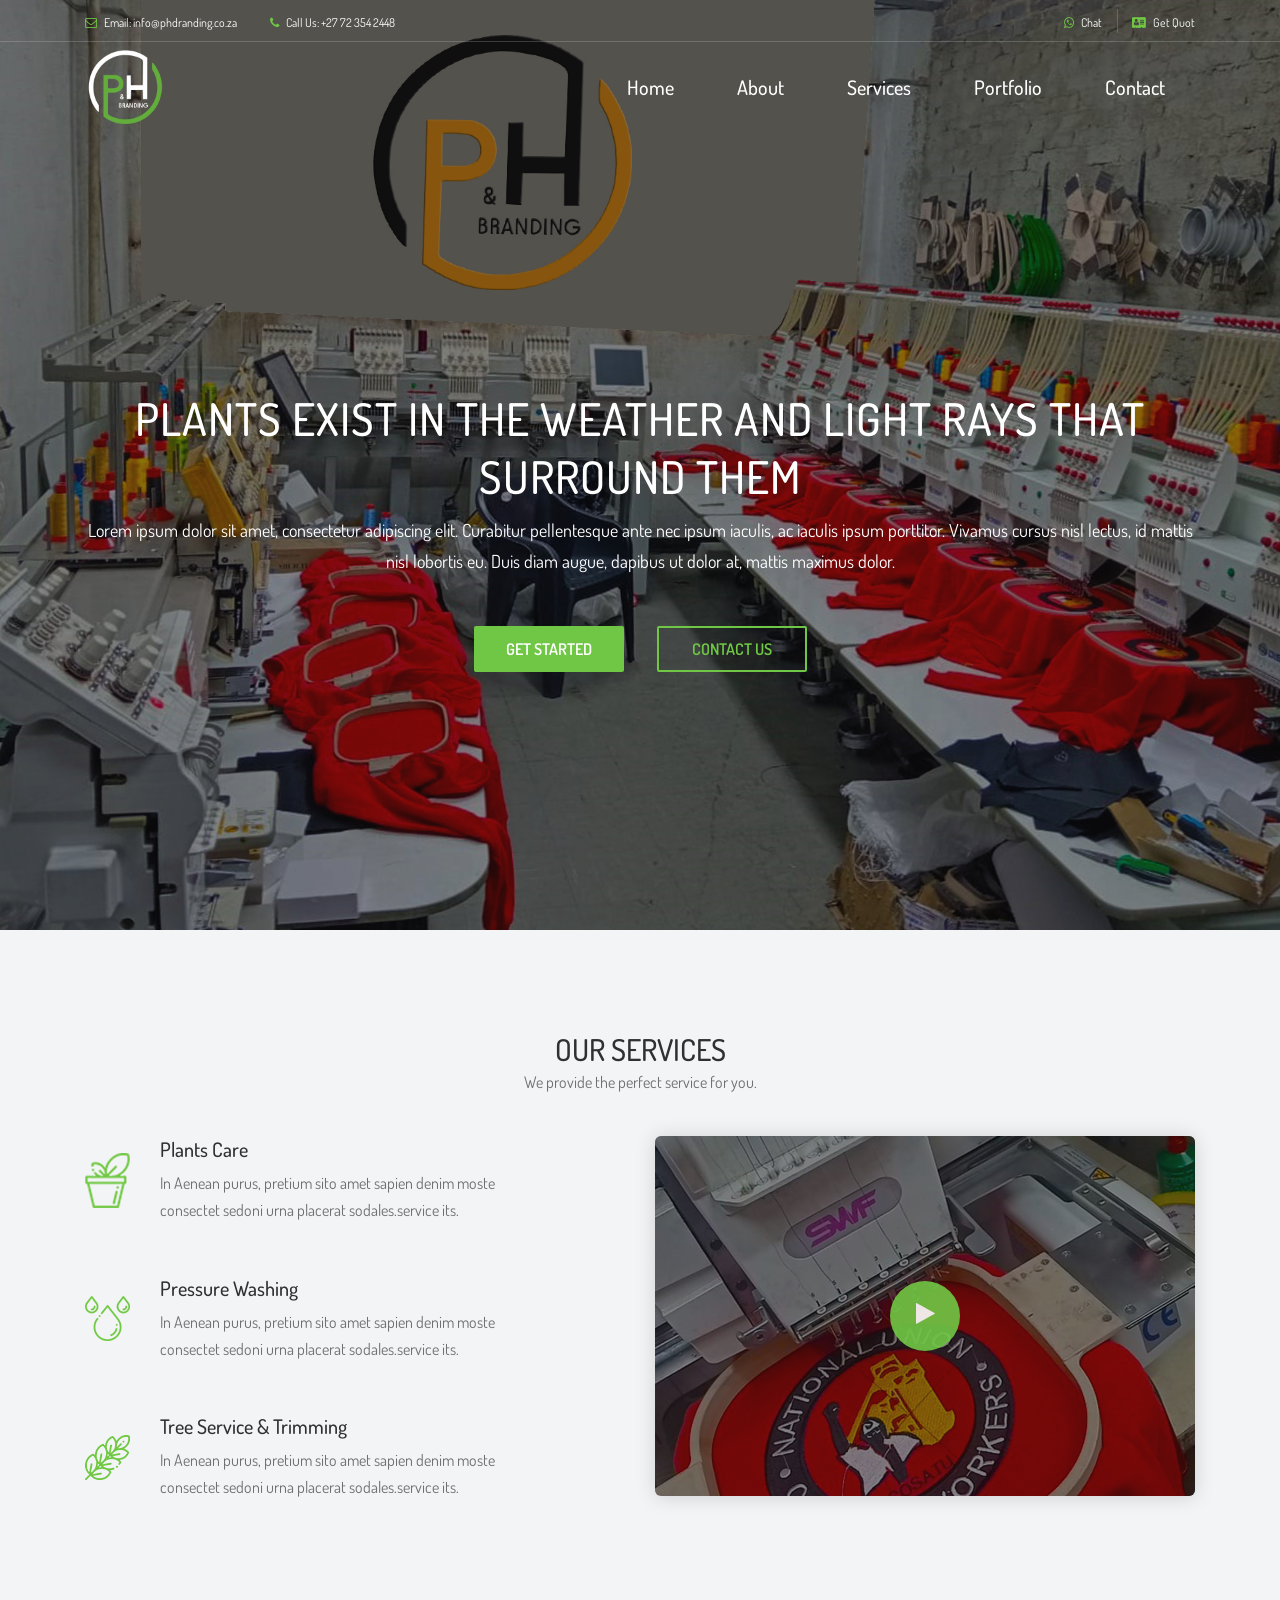
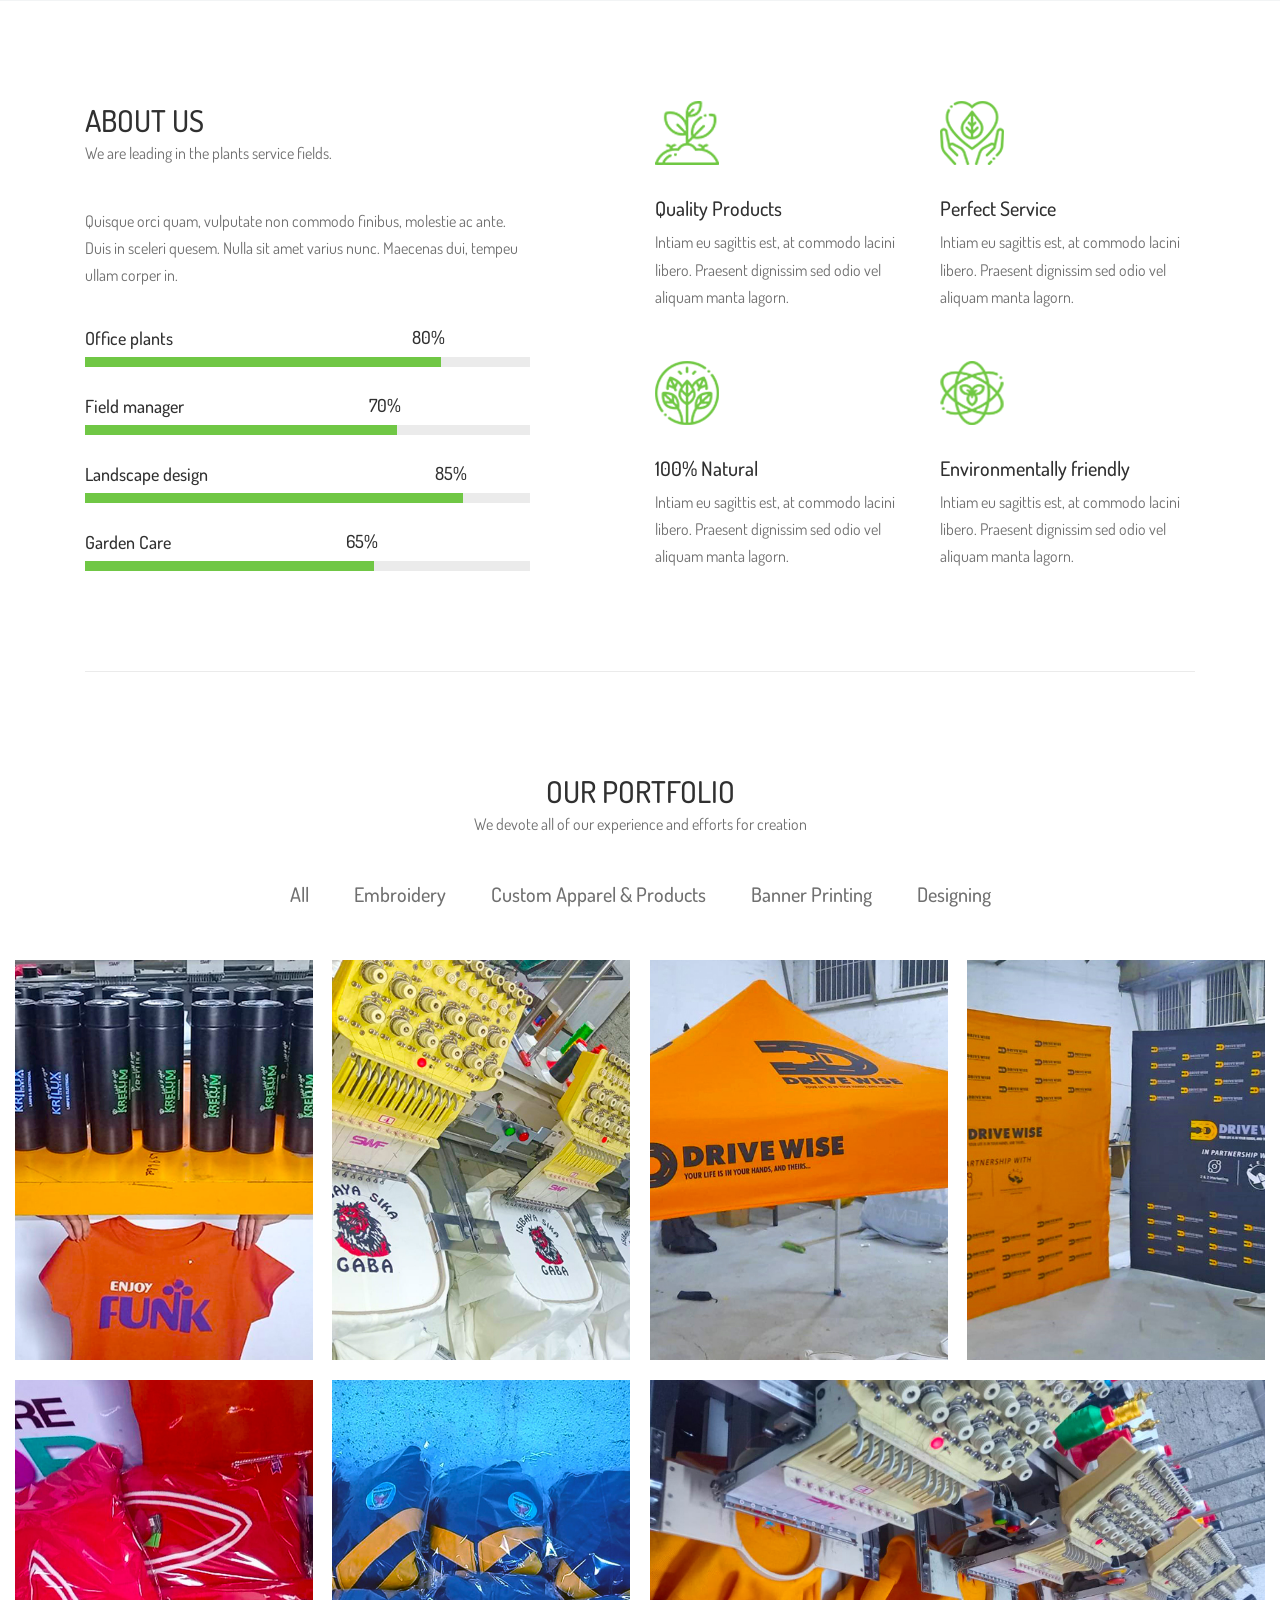
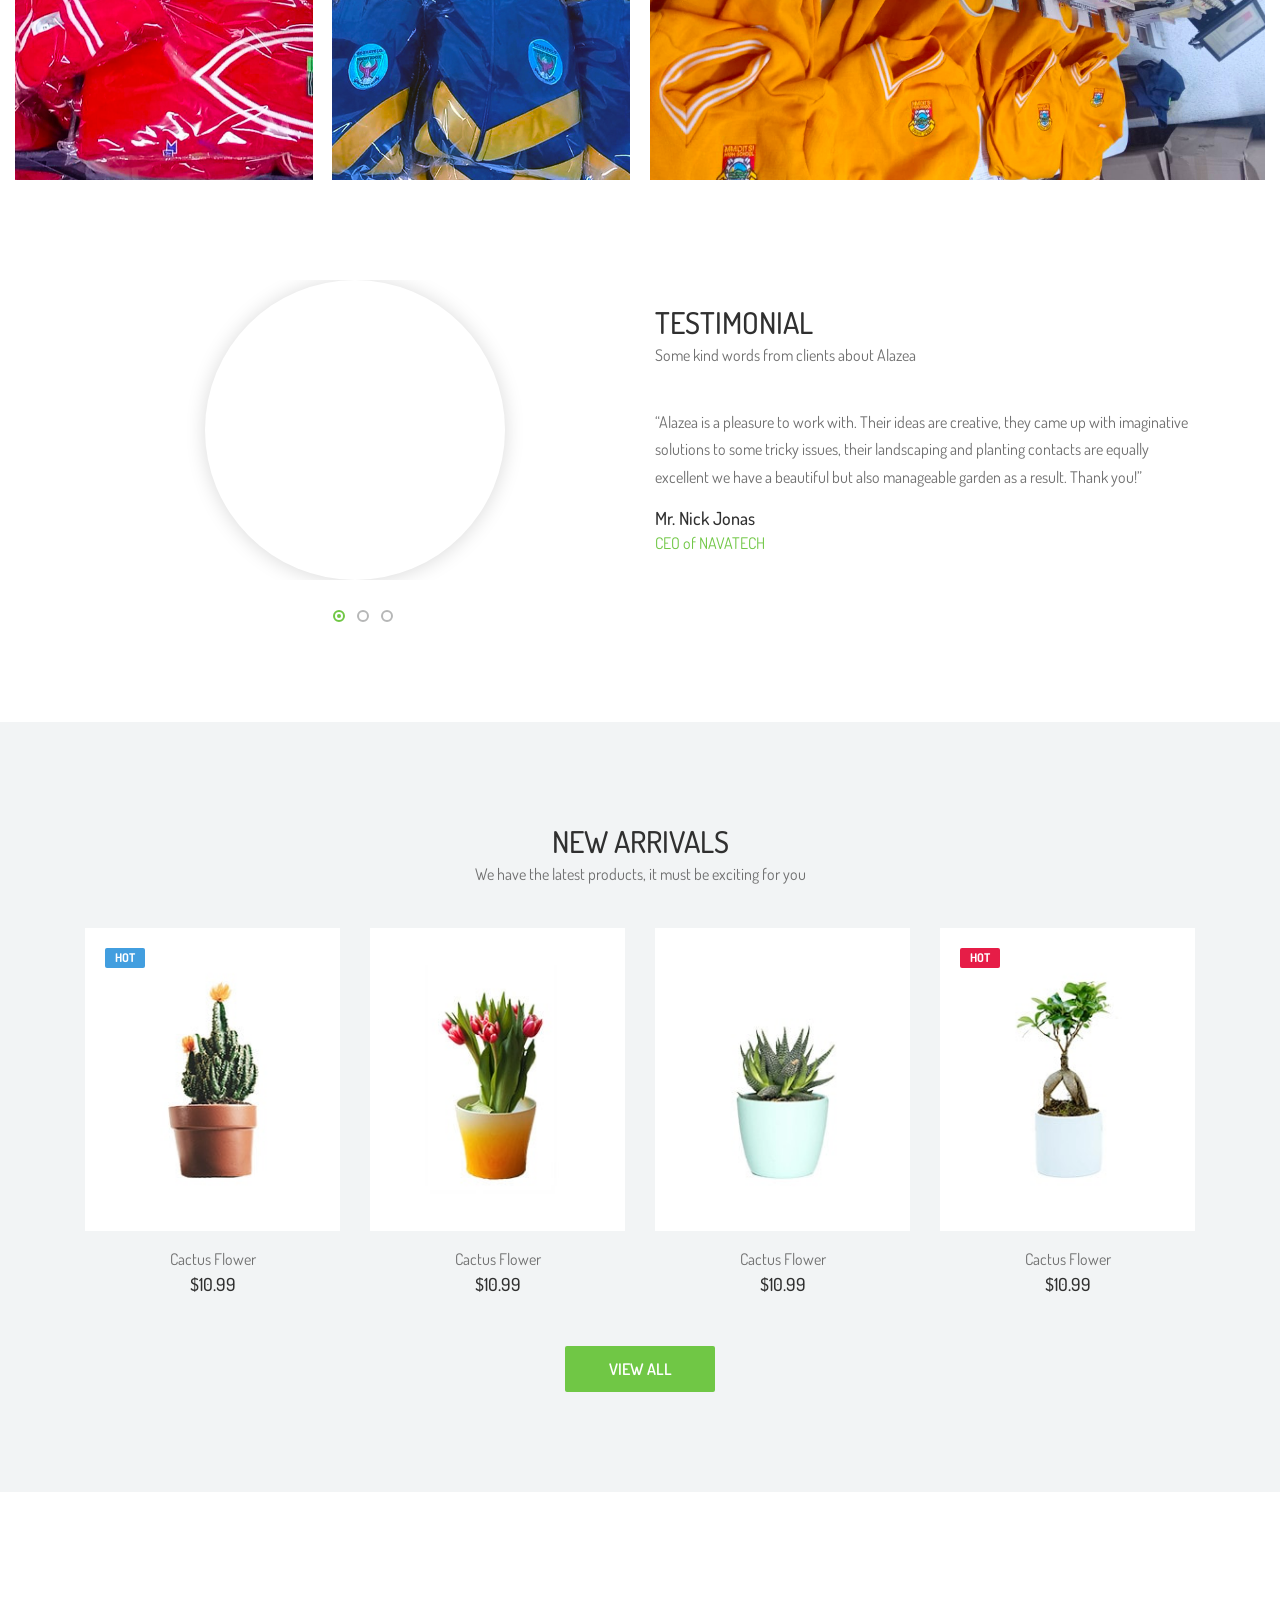
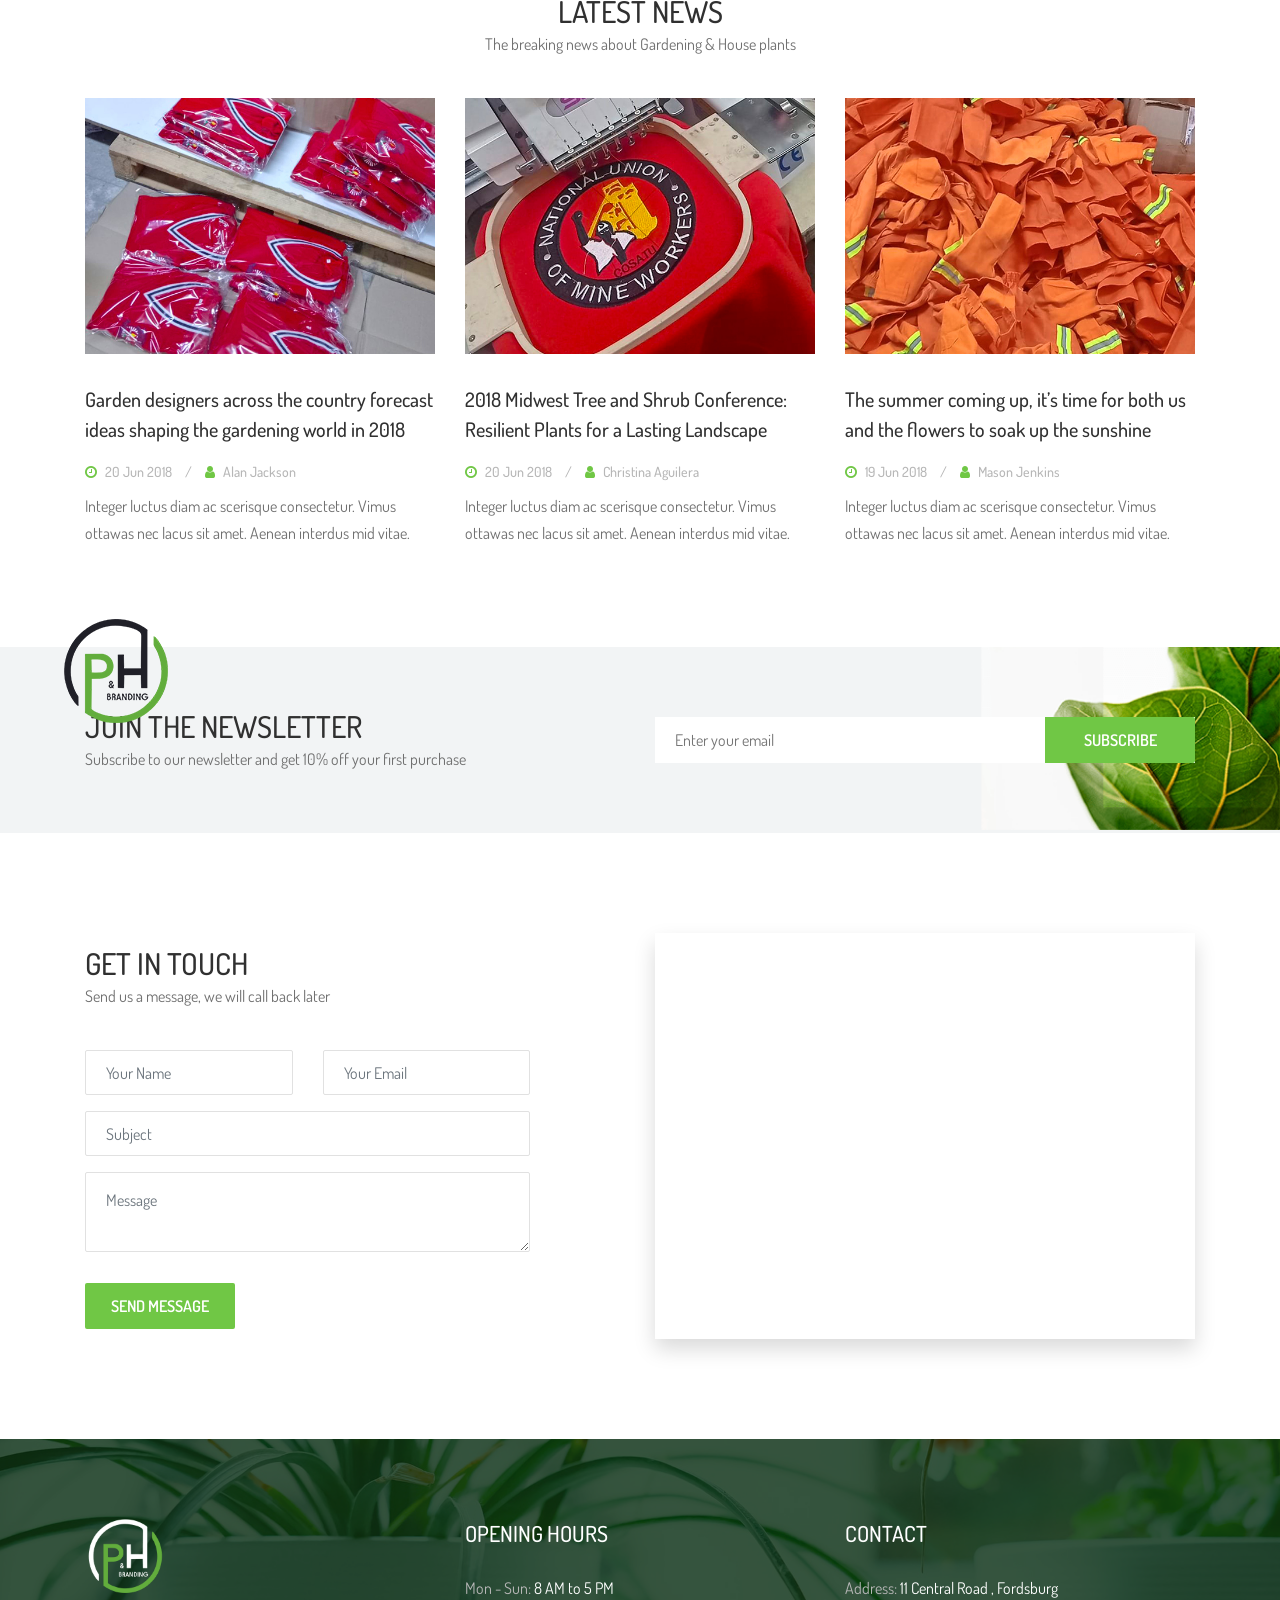
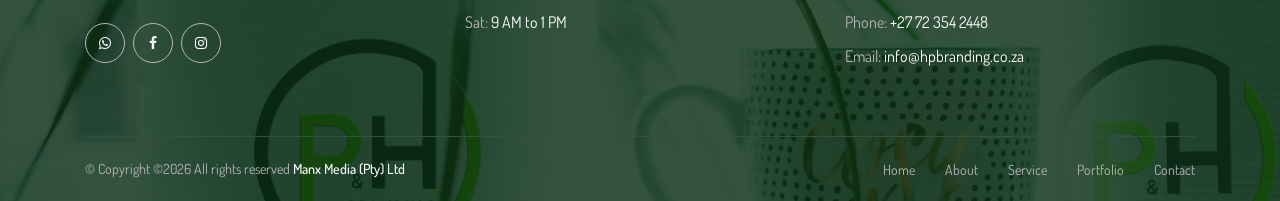
==== commit 19fad18f: "Website V2" ====
--- a/index.html
+++ b/index.html
@@ -370,10 +370,10 @@
                     <div class="alazea-portfolio-filter">
                         <div class="portfolio-filter">
                             <button class="btn active" data-filter="*">All</button>
-                            <button class="btn" data-filter=".design">Coffee Design</button>
-                            <button class="btn" data-filter=".garden">Garden</button>
-                            <button class="btn" data-filter=".home-design">Home Design</button>
-                            <button class="btn" data-filter=".office-design">Office Design</button>
+                            <button class="btn" data-filter=".design">Embroidery</button>
+                            <button class="btn" data-filter=".garden">Custom Apparel & Products</button>
+                            <button class="btn" data-filter=".home-design">Banner Printing</button>
+                            <button class="btn" data-filter=".office-design">Designing</button>
                         </div>
                     </div>
                 </div>
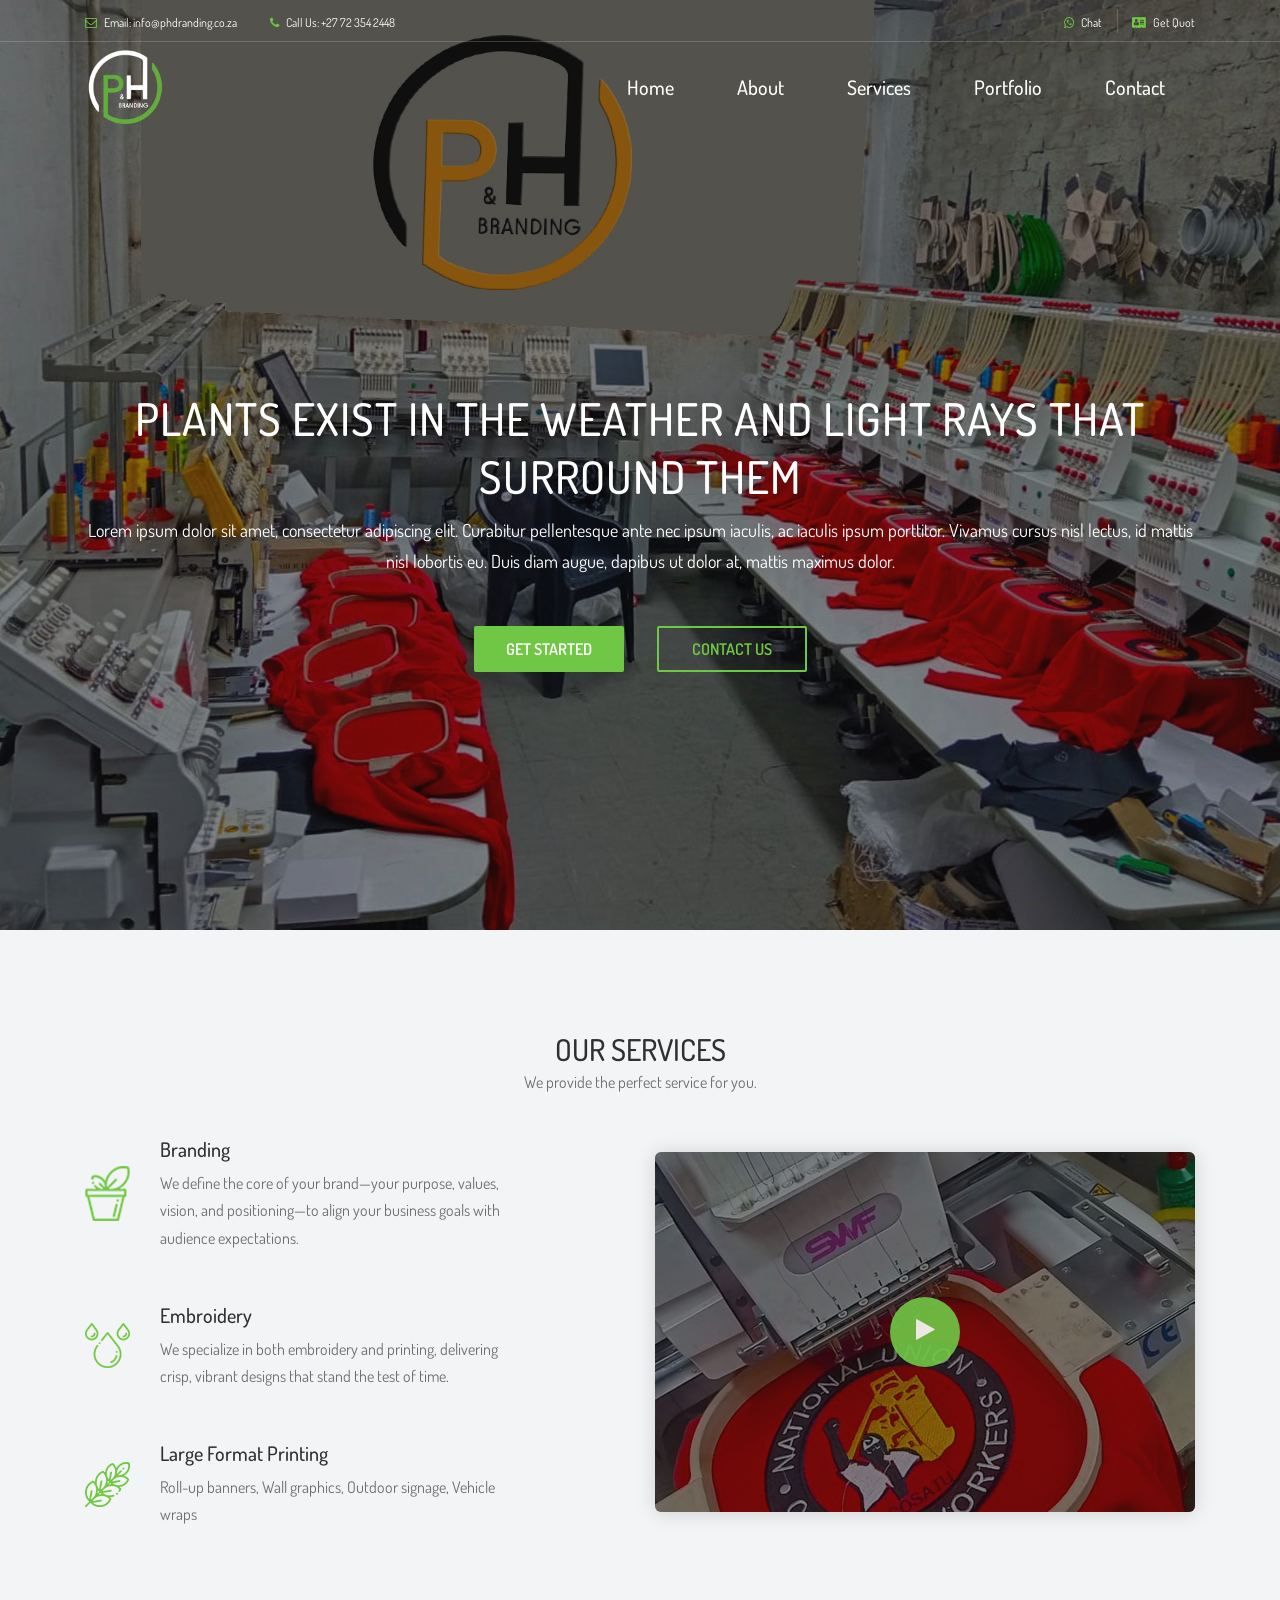
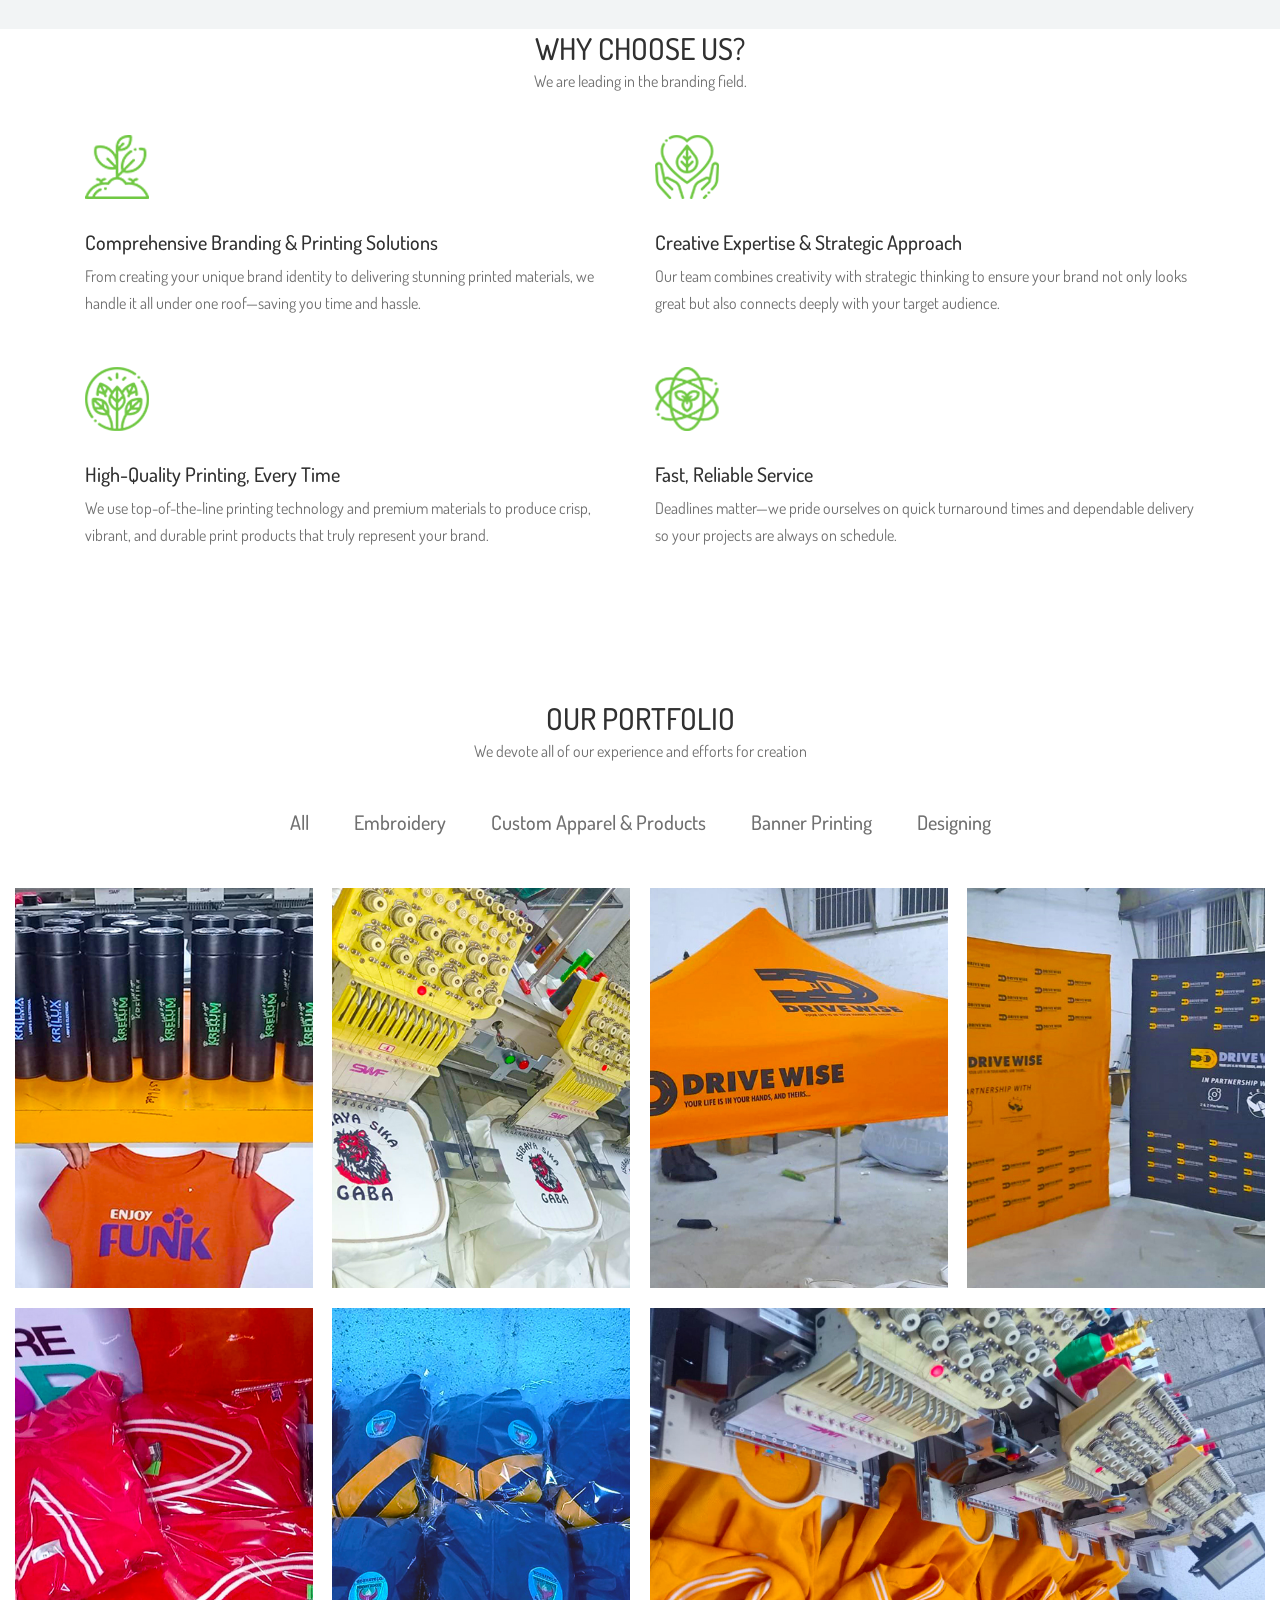
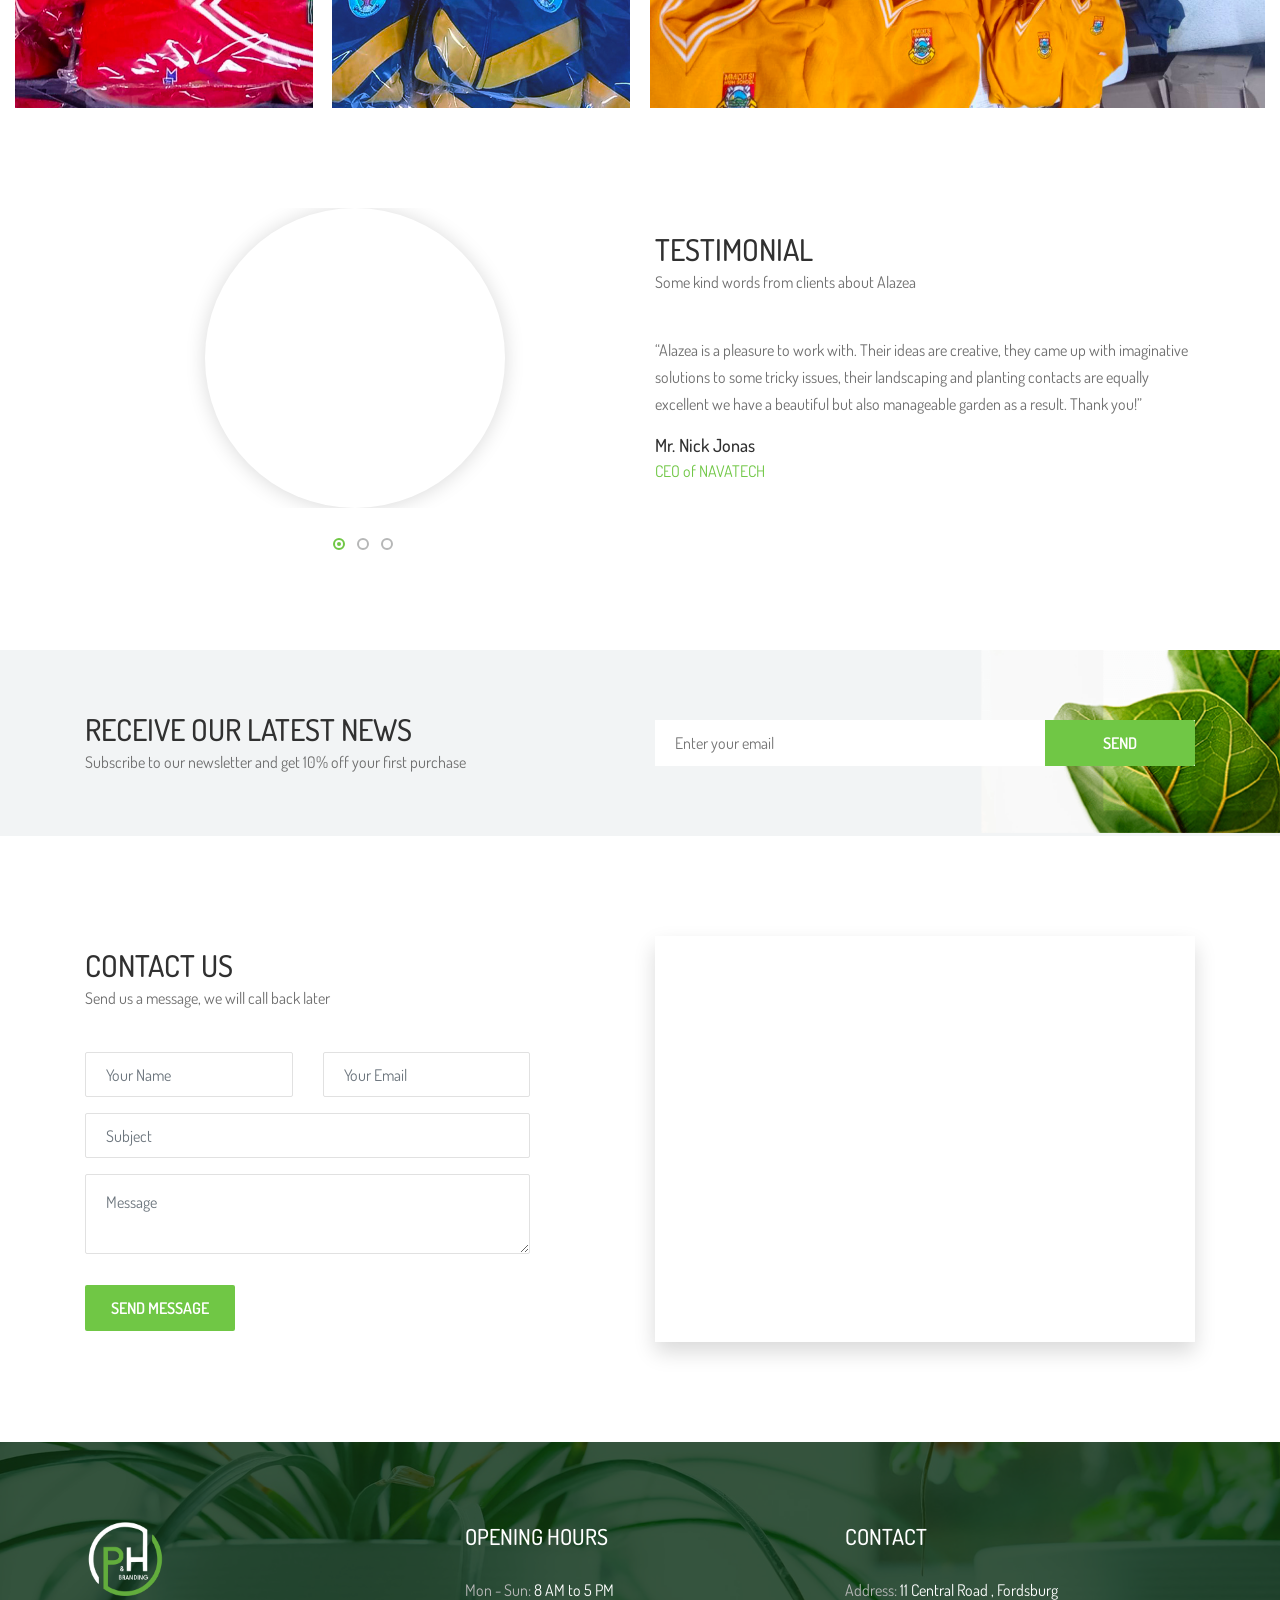
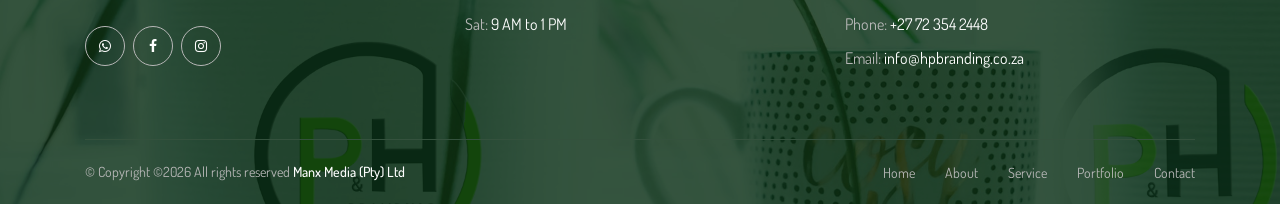
==== commit 43c9f026: "WEBSITE V3" ====
--- a/index.html
+++ b/index.html
@@ -177,46 +177,46 @@
                 </div>
             </div>
 
-            <div class="row justify-content-between">
+            <div class="row align-items-center justify-content-between">
                 <div class="col-12 col-lg-5">
                     <div class="alazea-service-area mb-100">
 
                         <!-- Single Service Area -->
-                        <div class="single-service-area d-flex align-items-center wow fadeInUp" data-wow-delay="100ms">
+                        <div class="single-service-area d-flex align-items-center">
                             <!-- Icon -->
                             <div class="service-icon mr-30">
                                 <img src="img/core-img/s1.png" alt="">
                             </div>
                             <!-- Content -->
                             <div class="service-content">
-                                <h5>Plants Care</h5>
-                                <p>In Aenean purus, pretium sito amet sapien denim moste consectet sedoni urna placerat sodales.service its.</p>
+                                <h5>Branding</h5>
+                                <p>We define the core of your brand—your purpose, values, vision, and positioning—to align your business goals with audience expectations.</p>
                             </div>
                         </div>
 
                         <!-- Single Service Area -->
-                        <div class="single-service-area d-flex align-items-center wow fadeInUp" data-wow-delay="300ms">
+                        <div class="single-service-area d-flex align-items-center">
                             <!-- Icon -->
                             <div class="service-icon mr-30">
                                 <img src="img/core-img/s2.png" alt="">
                             </div>
                             <!-- Content -->
                             <div class="service-content">
-                                <h5>Pressure Washing</h5>
-                                <p>In Aenean purus, pretium sito amet sapien denim moste consectet sedoni urna placerat sodales.service its.</p>
+                                <h5>Embroidery</h5>
+                                <p>We specialize in both embroidery and printing, delivering crisp, vibrant designs that stand the test of time.</p>
                             </div>
                         </div>
 
                         <!-- Single Service Area -->
-                        <div class="single-service-area d-flex align-items-center wow fadeInUp" data-wow-delay="500ms">
+                        <div class="single-service-area d-flex align-items-center">
                             <!-- Icon -->
                             <div class="service-icon mr-30">
                                 <img src="img/core-img/s3.png" alt="">
                             </div>
                             <!-- Content -->
                             <div class="service-content">
-                                <h5>Tree Service &amp; Trimming</h5>
-                                <p>In Aenean purus, pretium sito amet sapien denim moste consectet sedoni urna placerat sodales.service its.</p>
+                                <h5>Large Format Printing</h5>
+                                <p>Roll-up banners, Wall graphics, Outdoor signage, Vehicle wraps</p>
                             </div>
                         </div>
 
@@ -237,74 +237,26 @@
     <!-- ##### Service Area End ##### -->
 
     <!-- ##### About Area Start ##### -->
-    <section class="about-us-area section-padding-100-0">
-        <div class="container">
-            <div class="row justify-content-between">
-                <div class="col-12 col-lg-5">
+    <section class="about-us-area">
+     <div class="container">
+	<div class="row justify-content-between">
+                <div class="col-12 col-lg-12">
                     <!-- Section Heading -->
-                    <div class="section-heading">
-                        <h2>ABOUT US</h2>
-                        <p>We are leading in the plants service fields.</p>
-                    </div>
-                    <p>Quisque orci quam, vulputate non commodo finibus, molestie ac ante. Duis in sceleri quesem. Nulla sit amet varius nunc. Maecenas dui, tempeu ullam corper in.</p>
-
-                    <!-- Progress Bar Content Area -->
-                    <div class="alazea-progress-bar mb-50">
-                        <!-- Single Progress Bar -->
-                        <div class="single_progress_bar">
-                            <p>Office plants</p>
-                            <div id="bar1" class="barfiller">
-                                <div class="tipWrap">
-                                    <span class="tip"></span>
-                                </div>
-                                <span class="fill" data-percentage="80"></span>
-                            </div>
-                        </div>
-
-                        <!-- Single Progress Bar -->
-                        <div class="single_progress_bar">
-                            <p>Field manager</p>
-                            <div id="bar2" class="barfiller">
-                                <div class="tipWrap">
-                                    <span class="tip"></span>
-                                </div>
-                                <span class="fill" data-percentage="70"></span>
-                            </div>
-                        </div>
-
-                        <!-- Single Progress Bar -->
-                        <div class="single_progress_bar">
-                            <p>Landscape design</p>
-                            <div id="bar3" class="barfiller">
-                                <div class="tipWrap">
-                                    <span class="tip"></span>
-                                </div>
-                                <span class="fill" data-percentage="85"></span>
-                            </div>
-                        </div>
-
-                        <!-- Single Progress Bar -->
-                        <div class="single_progress_bar">
-                            <p>Garden Care</p>
-                            <div id="bar4" class="barfiller">
-                                <div class="tipWrap">
-                                    <span class="tip"></span>
-                                </div>
-                                <span class="fill" data-percentage="65"></span>
-                            </div>
-                        </div>
-                    </div>
-                </div>
-
-                <div class="col-12 col-lg-6">
+                    <div class="section-heading text-center">
+                        <h2>Why choose us?</h2>
+                        <p>We are leading in the branding field.</p>                   
+                </div>
+					 </div>
+
+                <div class="col-12 col-lg-12">
                     <div class="alazea-benefits-area">
                         <div class="row">
                             <!-- Single Benefits Area -->
                             <div class="col-12 col-sm-6">
                                 <div class="single-benefits-area">
                                     <img src="img/core-img/b1.png" alt="">
-                                    <h5>Quality Products</h5>
-                                    <p>Intiam eu sagittis est, at commodo lacini libero. Praesent dignissim sed odio vel aliquam manta lagorn.</p>
+                                    <h5>Comprehensive Branding &amp; Printing Solutions</h5>
+                                    <p>From creating your unique brand identity to delivering stunning printed materials, we handle it all under one roof—saving you time and hassle.</p>
                                 </div>
                             </div>
 
@@ -312,8 +264,8 @@
                             <div class="col-12 col-sm-6">
                                 <div class="single-benefits-area">
                                     <img src="img/core-img/b2.png" alt="">
-                                    <h5>Perfect Service</h5>
-                                    <p>Intiam eu sagittis est, at commodo lacini libero. Praesent dignissim sed odio vel aliquam manta lagorn.</p>
+                                    <h5>Creative Expertise & Strategic Approach</h5>
+                                    <p>Our team combines creativity with strategic thinking to ensure your brand not only looks great but also connects deeply with your target audience.</p>
                                 </div>
                             </div>
 
@@ -321,8 +273,8 @@
                             <div class="col-12 col-sm-6">
                                 <div class="single-benefits-area">
                                     <img src="img/core-img/b3.png" alt="">
-                                    <h5>100% Natural</h5>
-                                    <p>Intiam eu sagittis est, at commodo lacini libero. Praesent dignissim sed odio vel aliquam manta lagorn.</p>
+                                    <h5>High-Quality Printing, Every Time</h5>
+                                    <p>We use top-of-the-line printing technology and premium materials to produce crisp, vibrant, and durable print products that truly represent your brand.</p>
                                 </div>
                             </div>
 
@@ -330,24 +282,17 @@
                             <div class="col-12 col-sm-6">
                                 <div class="single-benefits-area">
                                     <img src="img/core-img/b4.png" alt="">
-                                    <h5>Environmentally friendly</h5>
-                                    <p>Intiam eu sagittis est, at commodo lacini libero. Praesent dignissim sed odio vel aliquam manta lagorn.</p>
-                                </div>
-                            </div>
-                        </div>
-                    </div>
-                </div>
-            </div>
-        </div>
-
-        <div class="container">
-            <div class="row">
-                <div class="col-12">
-                    <div class="border-line"></div>
-                </div>
-            </div>
-        </div>
-    </section>
+                                    <h5>Fast, Reliable Service</h5>
+                                    <p>Deadlines matter—we pride ourselves on quick turnaround times and dependable delivery so your projects are always on schedule.</p>
+                                </div>
+                            </div>
+                        </div>
+                    </div>
+                </div>
+           
+			</div>
+			</div>
+	</section>
     <!-- ##### About Area End ##### -->
 
     <!-- ##### Portfolio Area Start ##### -->
@@ -552,22 +497,15 @@
                         <div class="single-testimonial-slide">
                             <div class="row align-items-center">
                                 <div class="col-12 col-md-6">
-                                    <div class="testimonial-thumb">
-                                        <img src="img/bg-img/15.jpg" alt="">
-                                    </div>
-                                </div>
-                                <div class="col-12 col-md-6">
                                     <div class="testimonial-content">
                                         <!-- Section Heading -->
                                         <div class="section-heading">
                                             <h2>TESTIMONIAL</h2>
-                                            <p>Some kind words from clients about Alazea</p>
-                                        </div>
-                                        <p>“Alazea is a pleasure to work with. Their ideas are creative, they came up with imaginative solutions to some tricky issues, their landscaping and planting contacts are equally excellent we have a beautiful but also manageable garden as a result. Thank you!”</p>
+                                      </div>
+                                        <p>“P and H Branding brought a level of strategy and creativity that exceeded all expectations. They don’t just design — they deeply understand the essence of a business and build a brand that’s meaningful and memorable. Highly recommend their team for anyone serious about branding.”</p>
                                         <div class="testimonial-author-info">
-                                            <h6>Mr. Jonas Nick</h6>
-                                            <p>CEO of NAVATECH</p>
-                                        </div>
+                                            <h6>Marcus</h6>
+                                      </div>
                                     </div>
                                 </div>
                             </div>
@@ -579,204 +517,6 @@
         </div>
     </section>
     <!-- ##### Testimonial Area End ##### -->
-
-    <!-- ##### Product Area Start ##### -->
-    <section class="new-arrivals-products-area bg-gray section-padding-100">
-        <div class="container">
-            <div class="row">
-                <div class="col-12">
-                    <!-- Section Heading -->
-                    <div class="section-heading text-center">
-                        <h2>NEW ARRIVALS</h2>
-                        <p>We have the latest products, it must be exciting for you</p>
-                    </div>
-                </div>
-            </div>
-
-            <div class="row">
-
-                <!-- Single Product Area -->
-                <div class="col-12 col-sm-6 col-lg-3">
-                    <div class="single-product-area mb-50 wow fadeInUp" data-wow-delay="100ms">
-                        <!-- Product Image -->
-                        <div class="product-img">
-                            <a href="shop-details.html"><img src="img/bg-img/9.jpg" alt=""></a>
-                            <!-- Product Tag -->
-                            <div class="product-tag">
-                                <a href="#">Hot</a>
-                            </div>
-                            <div class="product-meta d-flex">
-                                <a href="#" class="wishlist-btn"><i class="icon_heart_alt"></i></a>
-                                <a href="cart.html" class="add-to-cart-btn">Add to cart</a>
-                                <a href="#" class="compare-btn"><i class="arrow_left-right_alt"></i></a>
-                            </div>
-                        </div>
-                        <!-- Product Info -->
-                        <div class="product-info mt-15 text-center">
-                            <a href="shop-details.html">
-                                <p>Cactus Flower</p>
-                            </a>
-                            <h6>$10.99</h6>
-                        </div>
-                    </div>
-                </div>
-
-                <!-- Single Product Area -->
-                <div class="col-12 col-sm-6 col-lg-3">
-                    <div class="single-product-area mb-50 wow fadeInUp" data-wow-delay="200ms">
-                        <!-- Product Image -->
-                        <div class="product-img">
-                            <a href="shop-details.html"><img src="img/bg-img/10.jpg" alt=""></a>
-                            <div class="product-meta d-flex">
-                                <a href="#" class="wishlist-btn"><i class="icon_heart_alt"></i></a>
-                                <a href="cart.html" class="add-to-cart-btn">Add to cart</a>
-                                <a href="#" class="compare-btn"><i class="arrow_left-right_alt"></i></a>
-                            </div>
-                        </div>
-                        <!-- Product Info -->
-                        <div class="product-info mt-15 text-center">
-                            <a href="shop-details.html">
-                                <p>Cactus Flower</p>
-                            </a>
-                            <h6>$10.99</h6>
-                        </div>
-                    </div>
-                </div>
-
-                <!-- Single Product Area -->
-                <div class="col-12 col-sm-6 col-lg-3">
-                    <div class="single-product-area mb-50 wow fadeInUp" data-wow-delay="300ms">
-                        <!-- Product Image -->
-                        <div class="product-img">
-                            <a href="shop-details.html"><img src="img/bg-img/11.jpg" alt=""></a>
-                            <div class="product-meta d-flex">
-                                <a href="#" class="wishlist-btn"><i class="icon_heart_alt"></i></a>
-                                <a href="cart.html" class="add-to-cart-btn">Add to cart</a>
-                                <a href="#" class="compare-btn"><i class="arrow_left-right_alt"></i></a>
-                            </div>
-                        </div>
-                        <!-- Product Info -->
-                        <div class="product-info mt-15 text-center">
-                            <a href="shop-details.html">
-                                <p>Cactus Flower</p>
-                            </a>
-                            <h6>$10.99</h6>
-                        </div>
-                    </div>
-                </div>
-
-                <!-- Single Product Area -->
-                <div class="col-12 col-sm-6 col-lg-3">
-                    <div class="single-product-area mb-50 wow fadeInUp" data-wow-delay="400ms">
-                        <!-- Product Image -->
-                        <div class="product-img">
-                            <a href="shop-details.html"><img src="img/bg-img/12.jpg" alt=""></a>
-                            <!-- Product Tag -->
-                            <div class="product-tag sale-tag">
-                                <a href="#">Hot</a>
-                            </div>
-                            <div class="product-meta d-flex">
-                                <a href="#" class="wishlist-btn"><i class="icon_heart_alt"></i></a>
-                                <a href="cart.html" class="add-to-cart-btn">Add to cart</a>
-                                <a href="#" class="compare-btn"><i class="arrow_left-right_alt"></i></a>
-                            </div>
-                        </div>
-                        <!-- Product Info -->
-                        <div class="product-info mt-15 text-center">
-                            <a href="shop-details.html">
-                                <p>Cactus Flower</p>
-                            </a>
-                            <h6>$10.99</h6>
-                        </div>
-                    </div>
-                </div>
-
-                <div class="col-12 text-center">
-                    <a href="#" class="btn alazea-btn">View All</a>
-                </div>
-
-            </div>
-        </div>
-    </section>
-    <!-- ##### Product Area End ##### -->
-
-    <!-- ##### Blog Area Start ##### -->
-    <section class="alazea-blog-area section-padding-100-0">
-        <div class="container">
-            <div class="row">
-                <div class="col-12">
-                    <!-- Section Heading -->
-                    <div class="section-heading text-center">
-                        <h2>LATEST NEWS</h2>
-                        <p>The breaking news about Gardening &amp; House plants</p>
-                    </div>
-                </div>
-            </div>
-
-            <div class="row justify-content-center">
-
-                <!-- Single Blog Post Area -->
-                <div class="col-12 col-md-6 col-lg-4">
-                    <div class="single-blog-post mb-100">
-                        <div class="post-thumbnail mb-30">
-                            <a href="single-post.html"><img src="img/bg-img/6.jpg" alt=""></a>
-                        </div>
-                        <div class="post-content">
-                            <a href="single-post.html" class="post-title">
-                                <h5>Garden designers across the country forecast ideas shaping the gardening world in 2018</h5>
-                            </a>
-                            <div class="post-meta">
-                                <a href="#"><i class="fa fa-clock-o" aria-hidden="true"></i> 20 Jun 2018</a>
-                                <a href="#"><i class="fa fa-user" aria-hidden="true"></i> Alan Jackson</a>
-                            </div>
-                            <p class="post-excerpt">Integer luctus diam ac scerisque consectetur. Vimus ottawas nec lacus sit amet. Aenean interdus mid vitae.</p>
-                        </div>
-                    </div>
-                </div>
-
-                <!-- Single Blog Post Area -->
-                <div class="col-12 col-md-6 col-lg-4">
-                    <div class="single-blog-post mb-100">
-                        <div class="post-thumbnail mb-30">
-                            <a href="single-post.html"><img src="img/bg-img/7.jpg" alt=""></a>
-                        </div>
-                        <div class="post-content">
-                            <a href="single-post.html" class="post-title">
-                                <h5>2018 Midwest Tree and Shrub Conference: Resilient Plants for a Lasting Landscape</h5>
-                            </a>
-                            <div class="post-meta">
-                                <a href="#"><i class="fa fa-clock-o" aria-hidden="true"></i> 20 Jun 2018</a>
-                                <a href="#"><i class="fa fa-user" aria-hidden="true"></i> Christina Aguilera</a>
-                            </div>
-                            <p class="post-excerpt">Integer luctus diam ac scerisque consectetur. Vimus ottawas nec lacus sit amet. Aenean interdus mid vitae.</p>
-                        </div>
-                    </div>
-                </div>
-
-                <!-- Single Blog Post Area -->
-                <div class="col-12 col-md-6 col-lg-4">
-                    <div class="single-blog-post mb-100">
-                        <div class="post-thumbnail mb-30">
-                            <a href="single-post.html"><img src="img/bg-img/8.jpg" alt=""></a>
-                        </div>
-                        <div class="post-content">
-                            <a href="single-post.html" class="post-title">
-                                <h5>The summer coming up, it’s time for both us and the flowers to soak up the sunshine</h5>
-                            </a>
-                            <div class="post-meta">
-                                <a href="#"><i class="fa fa-clock-o" aria-hidden="true"></i> 19 Jun 2018</a>
-                                <a href="#"><i class="fa fa-user" aria-hidden="true"></i> Mason Jenkins</a>
-                            </div>
-                            <p class="post-excerpt">Integer luctus diam ac scerisque consectetur. Vimus ottawas nec lacus sit amet. Aenean interdus mid vitae.</p>
-                        </div>
-                    </div>
-                </div>
-
-            </div>
-        </div>
-    </section>
-    <!-- ##### Blog Area End ##### -->
-
     <!-- ##### Subscribe Area Start ##### -->
     <section class="subscribe-newsletter-area" style="background-image: url(img/bg-img/subscribe.png);">
         <div class="container">
@@ -784,7 +524,7 @@
                 <div class="col-12 col-lg-5">
                     <!-- Section Heading -->
                     <div class="section-heading mb-0">
-                        <h2>Join the Newsletter</h2>
+                        <h2>receive our latest news&nbsp;</h2>
                         <p>Subscribe to our newsletter and get 10% off your first purchase</p>
                     </div>
                 </div>
@@ -792,7 +532,7 @@
                     <div class="subscribe-form">
                         <form action="#" method="get">
                             <input type="email" name="subscribe-email" id="subscribeEmail" placeholder="Enter your email">
-                            <button type="submit" class="btn alazea-btn">SUBSCRIBE</button>
+                            <button type="submit" class="btn alazea-btn">send</button>
                         </form>
                     </div>
                 </div>
@@ -800,9 +540,6 @@
         </div>
 
         <!-- Subscribe Side Thumbnail -->
-        <div class="subscribe-side-thumb wow fadeInUp" data-wow-delay="500ms">
-            <img class="first-img" src="img/core-img/leaf.png" alt="">
-        </div>
     </section>
     <!-- ##### Subscribe Area End ##### -->
 
@@ -813,7 +550,7 @@
                 <div class="col-12 col-lg-5">
                     <!-- Section Heading -->
                     <div class="section-heading">
-                        <h2>GET IN TOUCH</h2>
+                        <h2>CONTACT US</h2>
                         <p>Send us a message, we will call back later</p>
                     </div>
                     <!-- Contact Form Area -->
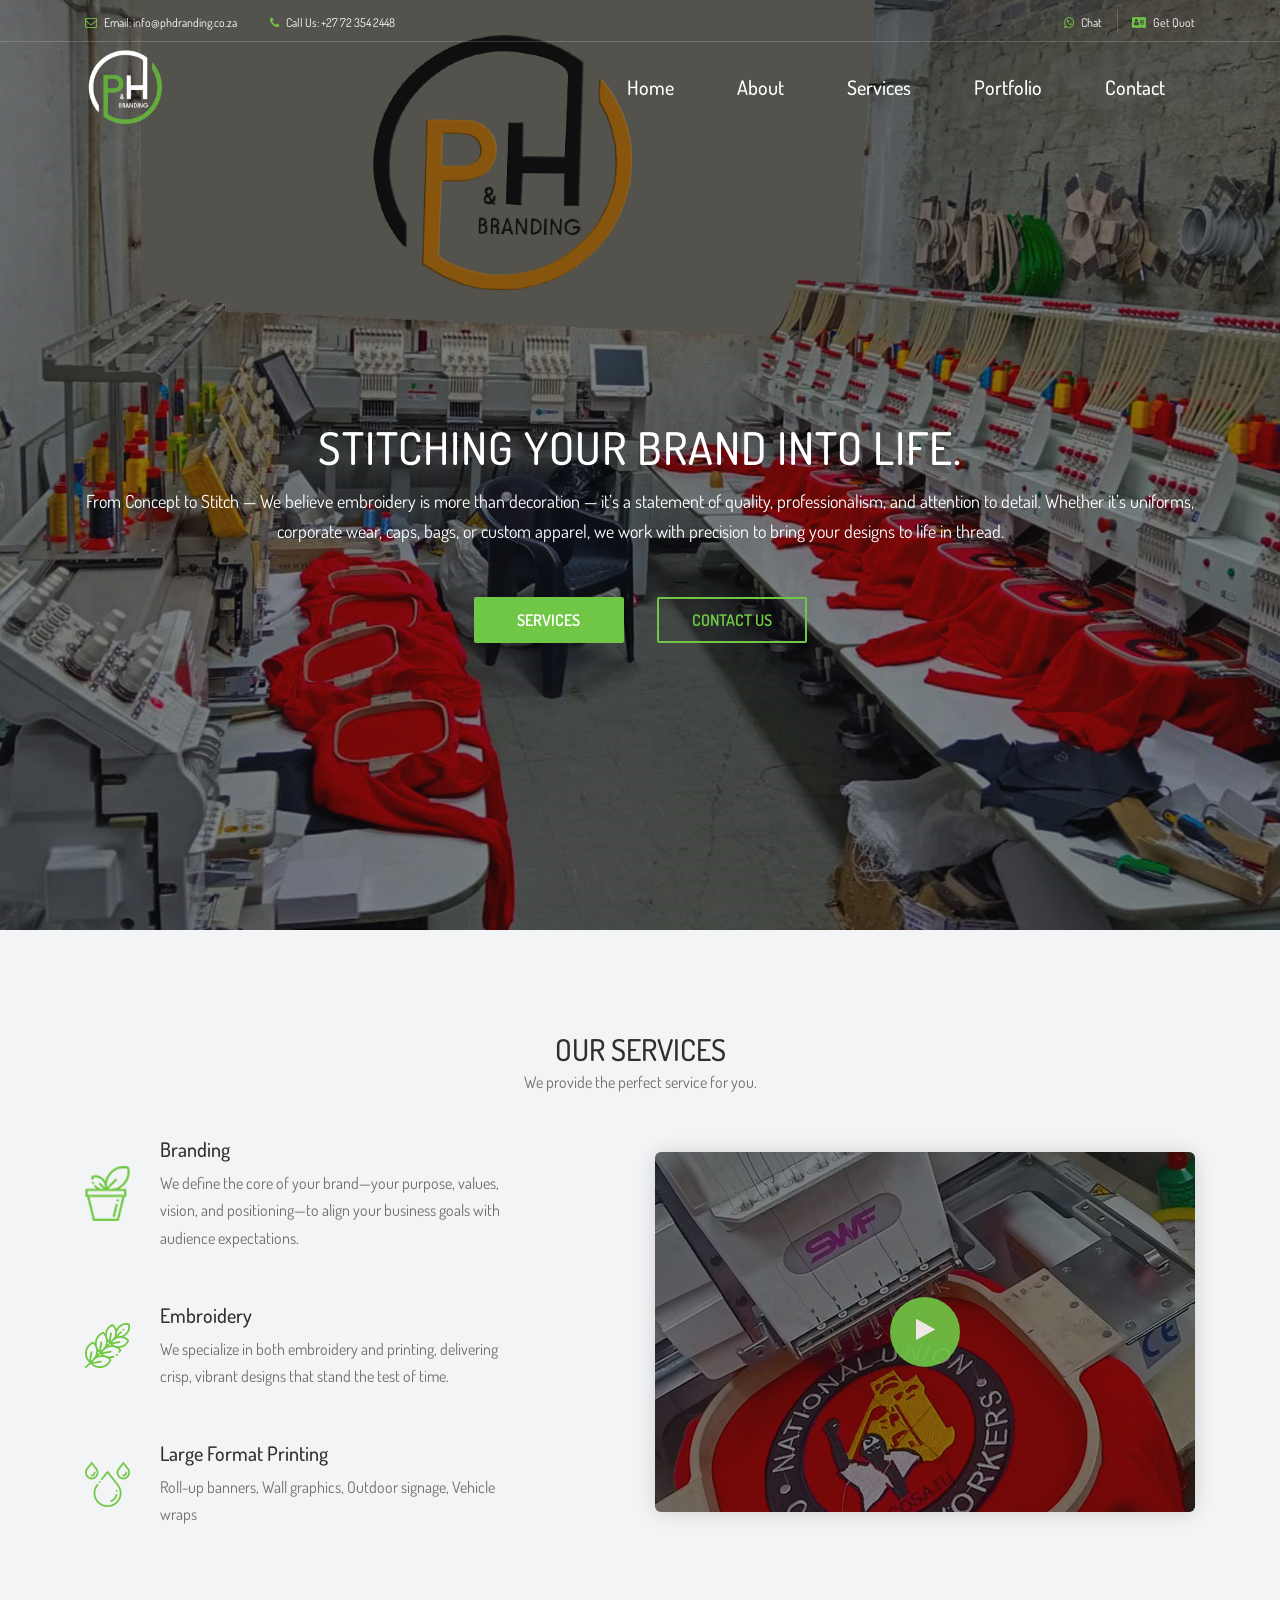
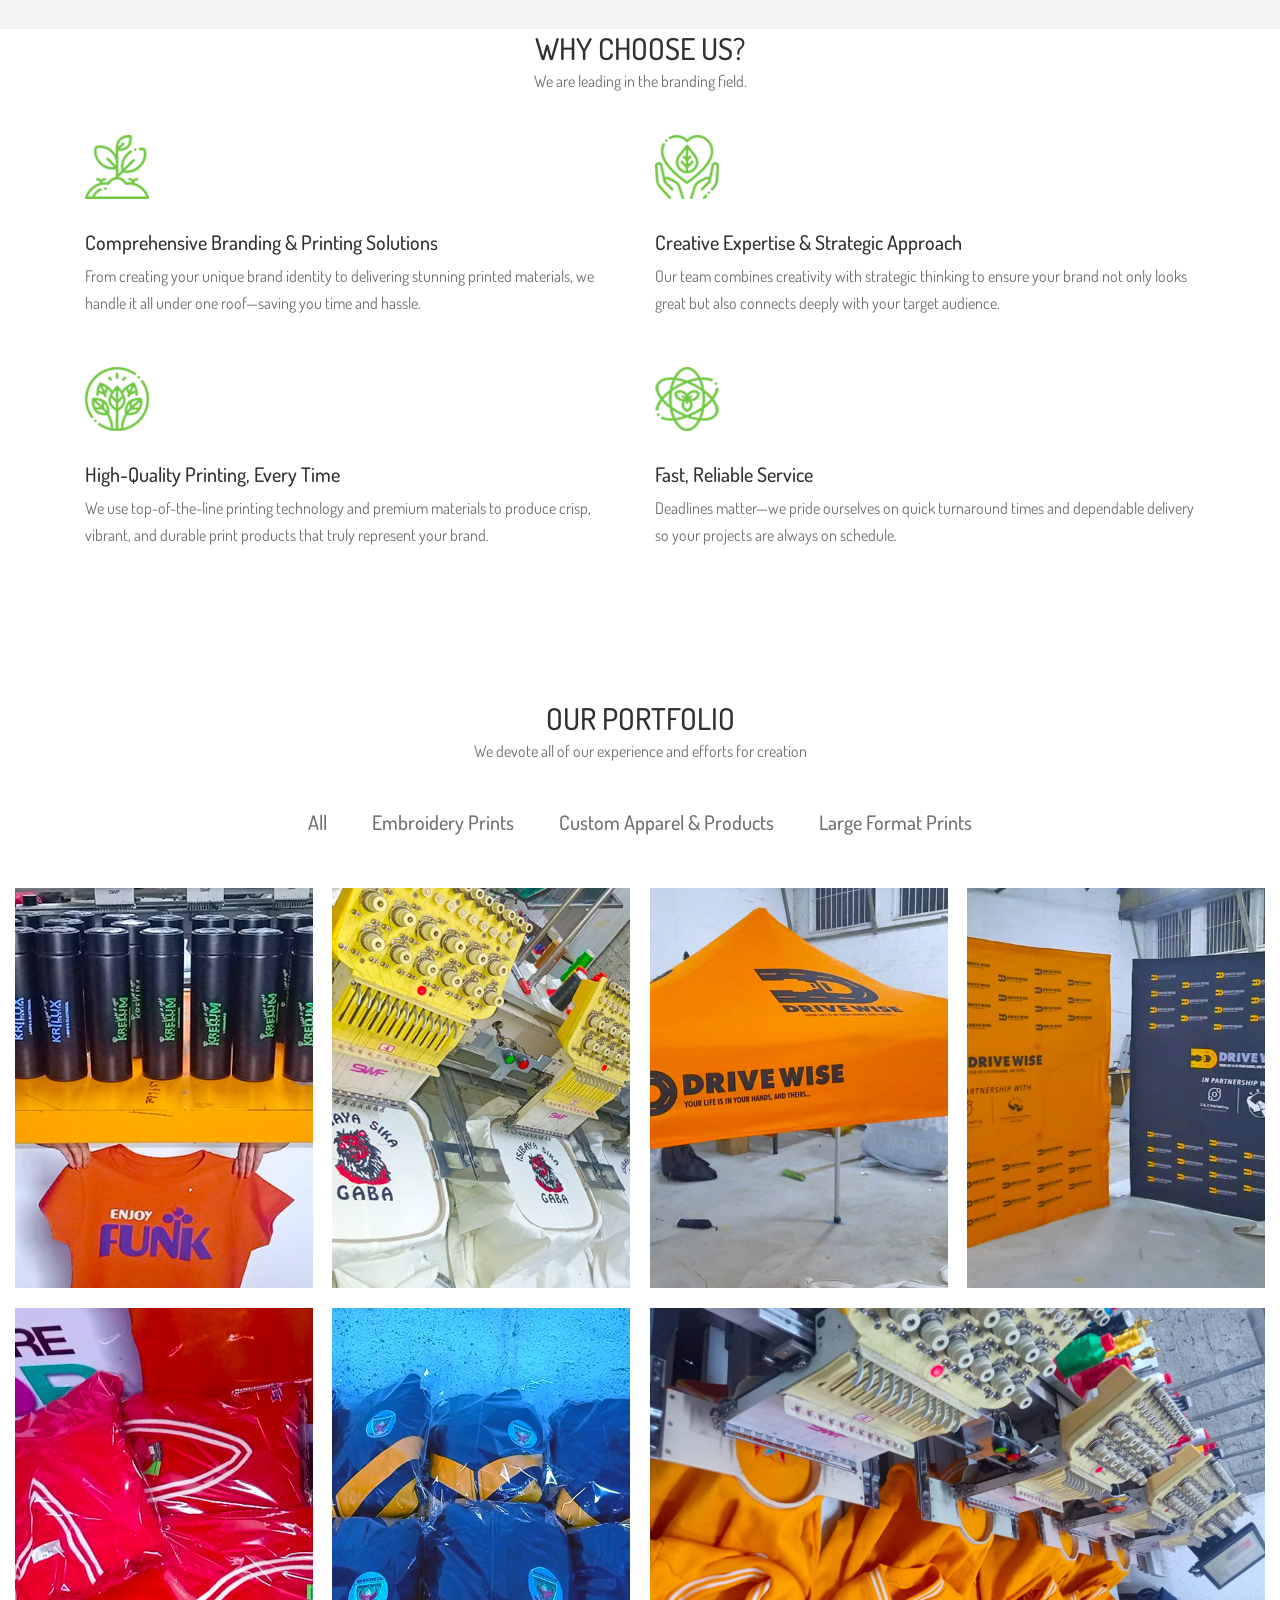
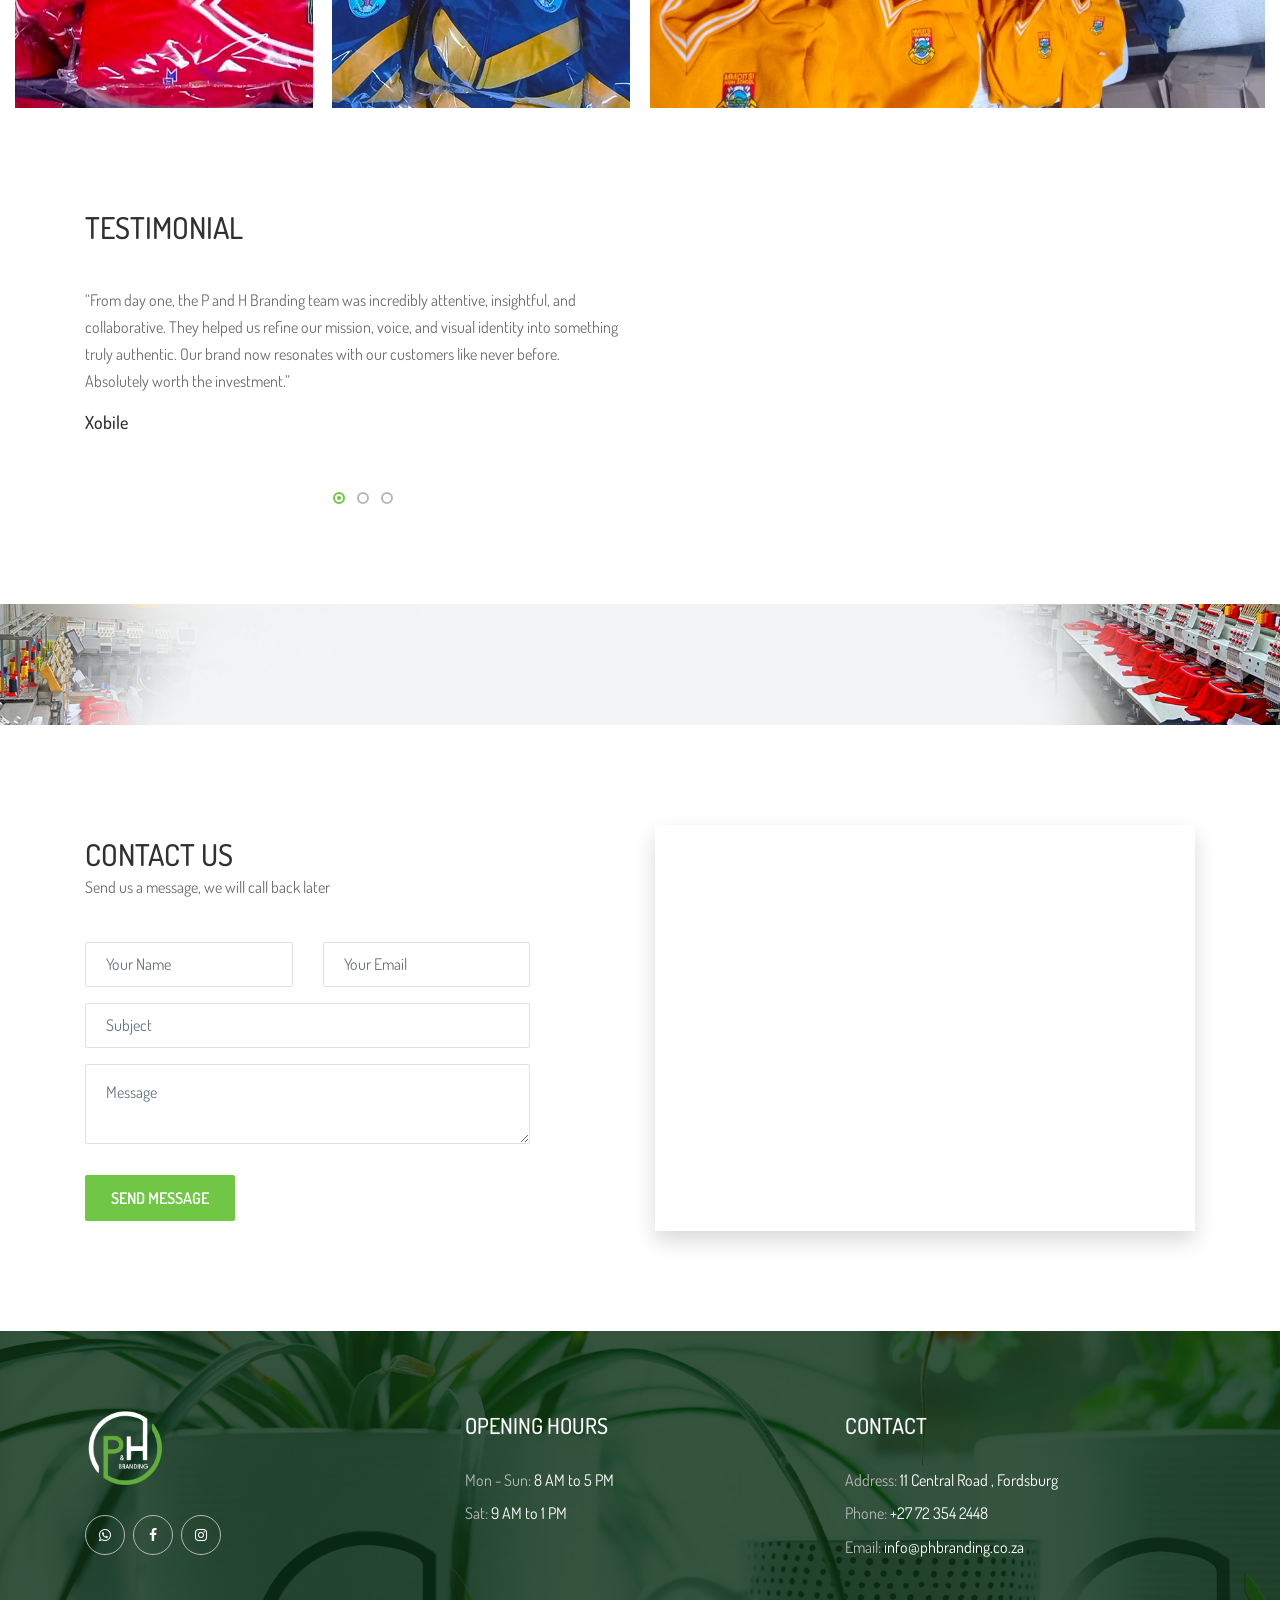
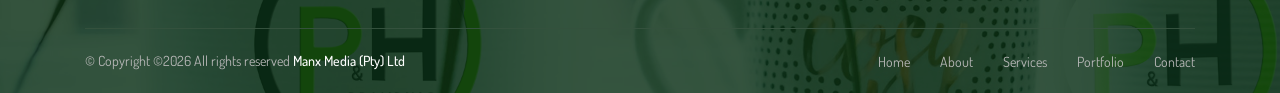
==== commit d085bd59: "WebsiteV4" ====
--- a/index.html
+++ b/index.html
@@ -127,11 +127,12 @@
                         <div class="col-12">
                             <!-- Post Content -->
                             <div class="hero-slides-content text-center">
-                                <h2>Plants exist in the weather and light rays that surround them</h2>
-                                <p>Lorem ipsum dolor sit amet, consectetur adipiscing elit. Curabitur pellentesque ante nec ipsum iaculis, ac iaculis ipsum porttitor. Vivamus cursus nisl lectus, id mattis nisl lobortis eu. Duis diam augue, dapibus ut dolor at, mattis maximus dolor.</p>
+                                
+								<h2>Stitching Your Brand Into Life.</h2>
+                                <p>From Concept to Stitch — We believe embroidery is more than decoration — it’s a statement of quality, professionalism, and attention to detail. Whether it’s uniforms, corporate wear, caps, bags, or custom apparel, we work with precision to bring your designs to life in thread.</p>
                                 <div class="welcome-btn-group">
-                                    <a href="#" class="btn alazea-btn mr-30">GET STARTED</a>
-                                    <a href="#" class="btn alazea-btn active">CONTACT US</a>
+                                    <a href="services.html" class="btn alazea-btn mr-30">SERVICES</a>
+                                    <a href="contact.html" class="btn alazea-btn active">CONTACT US</a>
                                 </div>
                             </div>
                         </div>
@@ -148,11 +149,11 @@
                         <div class="col-12">
                             <!-- Post Content -->
                             <div class="hero-slides-content text-center">
-                                <h2>Plants exist in the weather and light rays that surround them</h2>
-                                <p>Lorem ipsum dolor sit amet, consectetur adipiscing elit. Curabitur pellentesque ante nec ipsum iaculis, ac iaculis ipsum porttitor. Vivamus cursus nisl lectus, id mattis nisl lobortis eu. Duis diam augue, dapibus ut dolor at, mattis maximus dolor.</p>
+								<h2>Bringing Ideas to Life, One Print at a Time</h2>
+                                <p>We turn creativity into reality. From professional graphic designs to high-quality printing on apparel, gifts, and corporate materials — we help individuals and businesses make a lasting impression.</p>
                                 <div class="welcome-btn-group">
-                                    <a href="#" class="btn alazea-btn mr-30">GET STARTED</a>
-                                    <a href="#" class="btn alazea-btn active">CONTACT US</a>
+							     <a href="services.html" class="btn alazea-btn mr-30">SERVICES</a>
+                                  <a href="contact.html" class="btn alazea-btn active">CONTACT US</a>
                                 </div>
                             </div>
                         </div>
@@ -198,7 +199,7 @@
                         <div class="single-service-area d-flex align-items-center">
                             <!-- Icon -->
                             <div class="service-icon mr-30">
-                                <img src="img/core-img/s2.png" alt="">
+                                <img src="img/core-img/s3.png" alt="">
                             </div>
                             <!-- Content -->
                             <div class="service-content">
@@ -211,7 +212,7 @@
                         <div class="single-service-area d-flex align-items-center">
                             <!-- Icon -->
                             <div class="service-icon mr-30">
-                                <img src="img/core-img/s3.png" alt="">
+                                <img src="img/core-img/s2.png" alt="">
                             </div>
                             <!-- Content -->
                             <div class="service-content">
@@ -315,10 +316,9 @@
                     <div class="alazea-portfolio-filter">
                         <div class="portfolio-filter">
                             <button class="btn active" data-filter="*">All</button>
-                            <button class="btn" data-filter=".design">Embroidery</button>
-                            <button class="btn" data-filter=".garden">Custom Apparel & Products</button>
-                            <button class="btn" data-filter=".home-design">Banner Printing</button>
-                            <button class="btn" data-filter=".office-design">Designing</button>
+                            <button class="btn" data-filter=".embroidery">Embroidery Prints</button>
+                            <button class="btn" data-filter=".apparel">Custom Apparel & Products</button>
+                            <button class="btn" data-filter=".banners">Large Format Prints</button>
                         </div>
                     </div>
                 </div>
@@ -327,7 +327,7 @@
             <div class="row alazea-portfolio">
 
                 <!-- Single Portfolio Area -->
-                <div class="col-12 col-sm-6 col-lg-3 single_portfolio_item design home-design wow fadeInUp" data-wow-delay="100ms">
+                <div class="col-12 col-sm-6 col-lg-3 single_portfolio_item apparel wow fadeInUp" data-wow-delay="100ms">
                     <!-- Portfolio Thumbnail -->
                     <div class="portfolio-thumbnail bg-img" style="background-image: url(img/bg-img/16.jpg);"></div>
                     <!-- Portfolio Hover Text -->
@@ -342,7 +342,7 @@
                 </div>
 
                 <!-- Single Portfolio Area -->
-                <div class="col-12 col-sm-6 col-lg-3 single_portfolio_item garden wow fadeInUp" data-wow-delay="200ms">
+                <div class="col-12 col-sm-6 col-lg-3 single_portfolio_item embroidery wow fadeInUp" data-wow-delay="200ms">
                     <!-- Portfolio Thumbnail -->
                     <div class="portfolio-thumbnail bg-img" style="background-image: url(img/bg-img/17.jpg);"></div>
                     <!-- Portfolio Hover Text -->
@@ -357,7 +357,7 @@
                 </div>
 
                 <!-- Single Portfolio Area -->
-                <div class="col-12 col-sm-6 col-lg-3 single_portfolio_item garden design wow fadeInUp" data-wow-delay="300ms">
+                <div class="col-12 col-sm-6 col-lg-3 single_portfolio_item banners wow fadeInUp" data-wow-delay="300ms">
                     <!-- Portfolio Thumbnail -->
                     <div class="portfolio-thumbnail bg-img" style="background-image: url(img/bg-img/18.jpg);"></div>
                     <!-- Portfolio Hover Text -->
@@ -372,7 +372,7 @@
                 </div>
 
                 <!-- Single Portfolio Area -->
-                <div class="col-12 col-sm-6 col-lg-3 single_portfolio_item garden office-design wow fadeInUp" data-wow-delay="400ms">
+                <div class="col-12 col-sm-6 col-lg-3 single_portfolio_item banners wow fadeInUp" data-wow-delay="400ms">
                     <!-- Portfolio Thumbnail -->
                     <div class="portfolio-thumbnail bg-img" style="background-image: url(img/bg-img/19.jpg);"></div>
                     <!-- Portfolio Hover Text -->
@@ -387,7 +387,7 @@
                 </div>
 
                 <!-- Single Portfolio Area -->
-                <div class="col-12 col-sm-6 col-lg-3 single_portfolio_item design office-design wow fadeInUp" data-wow-delay="100ms">
+                <div class="col-12 col-sm-6 col-lg-3 single_portfolio_item embroidery wow fadeInUp" data-wow-delay="100ms">
                     <!-- Portfolio Thumbnail -->
                     <div class="portfolio-thumbnail bg-img" style="background-image: url(img/bg-img/20.jpg);"></div>
                     <!-- Portfolio Hover Text -->
@@ -402,7 +402,7 @@
                 </div>
 
                 <!-- Single Portfolio Area -->
-                <div class="col-12 col-sm-6 col-lg-3 single_portfolio_item garden wow fadeInUp" data-wow-delay="200ms">
+                <div class="col-12 col-sm-6 col-lg-3 single_portfolio_item embroidery wow fadeInUp" data-wow-delay="200ms">
                     <!-- Portfolio Thumbnail -->
                     <div class="portfolio-thumbnail bg-img" style="background-image: url(img/bg-img/21.jpg);"></div>
                     <!-- Portfolio Hover Text -->
@@ -417,7 +417,7 @@
                 </div>
 
                 <!-- Single Portfolio Area -->
-                <div class="col-12 col-lg-6 single_portfolio_item home-design wow fadeInUp" data-wow-delay="300ms">
+                <div class="col-12 col-lg-6 single_portfolio_item embroidery wow fadeInUp" data-wow-delay="300ms">
                     <!-- Portfolio Thumbnail -->
                     <div class="portfolio-thumbnail bg-img" style="background-image: url(img/bg-img/22.jpg);"></div>
                     <!-- Portfolio Hover Text -->
@@ -446,23 +446,17 @@
                         <!-- Single Testimonial Slide -->
                         <div class="single-testimonial-slide">
                             <div class="row align-items-center">
-                                <div class="col-12 col-md-6">
-                                    <div class="testimonial-thumb">
-                                        <img src="img/bg-img/13.jpg" alt="">
-                                    </div>
-                                </div>
+                                
                                 <div class="col-12 col-md-6">
                                     <div class="testimonial-content">
                                         <!-- Section Heading -->
                                         <div class="section-heading">
                                             <h2>TESTIMONIAL</h2>
-                                            <p>Some kind words from clients about Alazea</p>
                                         </div>
-                                        <p>“Alazea is a pleasure to work with. Their ideas are creative, they came up with imaginative solutions to some tricky issues, their landscaping and planting contacts are equally excellent we have a beautiful but also manageable garden as a result. Thank you!”</p>
+                                        <p>“From day one, the P and H Branding team was incredibly attentive, insightful, and collaborative. They helped us refine our mission, voice, and visual identity into something truly authentic. Our brand now resonates with our customers like never before. Absolutely worth the investment.”</p>
                                         <div class="testimonial-author-info">
-                                            <h6>Mr. Nick Jonas</h6>
-                                            <p>CEO of NAVATECH</p>
-                                        </div>
+                                            <h6>Xobile</h6>
+                                                                              </div>
                                     </div>
                                 </div>
                             </div>
@@ -471,23 +465,17 @@
                         <!-- Single Testimonial Slide -->
                         <div class="single-testimonial-slide">
                             <div class="row align-items-center">
-                                <div class="col-12 col-md-6">
-                                    <div class="testimonial-thumb">
-                                        <img src="img/bg-img/14.jpg" alt="">
-                                    </div>
-                                </div>
+
                                 <div class="col-12 col-md-6">
                                     <div class="testimonial-content">
                                         <!-- Section Heading -->
                                         <div class="section-heading">
                                             <h2>TESTIMONIAL</h2>
-                                            <p>Some kind words from clients about Alazea</p>
-                                        </div>
-                                        <p>“Alazea is a pleasure to work with. Their ideas are creative, they came up with imaginative solutions to some tricky issues, their landscaping and planting contacts are equally excellent we have a beautiful but also manageable garden as a result. Thank you!”</p>
+                                            </div>
+                                        <p>“Working with P and H was a game-changer for our business. They didn’t just design a logo—they built an identity that truly reflects who we are. From the branding strategy to the final printed materials, everything was seamless, professional, and high-quality. Our business cards, brochures, and signage have never looked better. We constantly get compliments!”</p>
                                         <div class="testimonial-author-info">
-                                            <h6>Mr. Nazrul Islam</h6>
-                                            <p>CEO of NAVATECH</p>
-                                        </div>
+                                            <h6>Nazrul</h6>
+                                                                                   </div>
                                     </div>
                                 </div>
                             </div>
@@ -517,23 +505,17 @@
         </div>
     </section>
     <!-- ##### Testimonial Area End ##### -->
+	
     <!-- ##### Subscribe Area Start ##### -->
     <section class="subscribe-newsletter-area" style="background-image: url(img/bg-img/subscribe.png);">
         <div class="container">
             <div class="row align-items-center justify-content-between">
                 <div class="col-12 col-lg-5">
                     <!-- Section Heading -->
-                    <div class="section-heading mb-0">
-                        <h2>receive our latest news&nbsp;</h2>
-                        <p>Subscribe to our newsletter and get 10% off your first purchase</p>
-                    </div>
                 </div>
                 <div class="col-12 col-lg-6">
                     <div class="subscribe-form">
-                        <form action="#" method="get">
-                            <input type="email" name="subscribe-email" id="subscribeEmail" placeholder="Enter your email">
-                            <button type="submit" class="btn alazea-btn">send</button>
-                        </form>
+
                     </div>
                 </div>
             </div>
@@ -642,7 +624,7 @@
                             <div class="contact-information">
                                 <p><span>Address:</span> 11 Central Road , Fordsburg</p>
                                 <p><span>Phone:</span> +27 72 354 2448</p>
-                                <p><span>Email:</span> info@hpbranding.co.za</p>
+                                <p><span>Email:</span> info@phbranding.co.za</p>
                           </div>
                         </div>
                     </div>
@@ -672,7 +654,7 @@
                                 <ul>
                                     <li><a href="index.html">Home</a></li>
                                     <li><a href="about.html">About</a></li>
-                                    <li><a href="service">Service</a></li>
+                                    <li><a href="service.html">Services</a></li>
                                     <li><a href="portfolio.html">Portfolio</a></li>
                                     <li><a href="contact.html">Contact</a></li>
                                 </ul>
